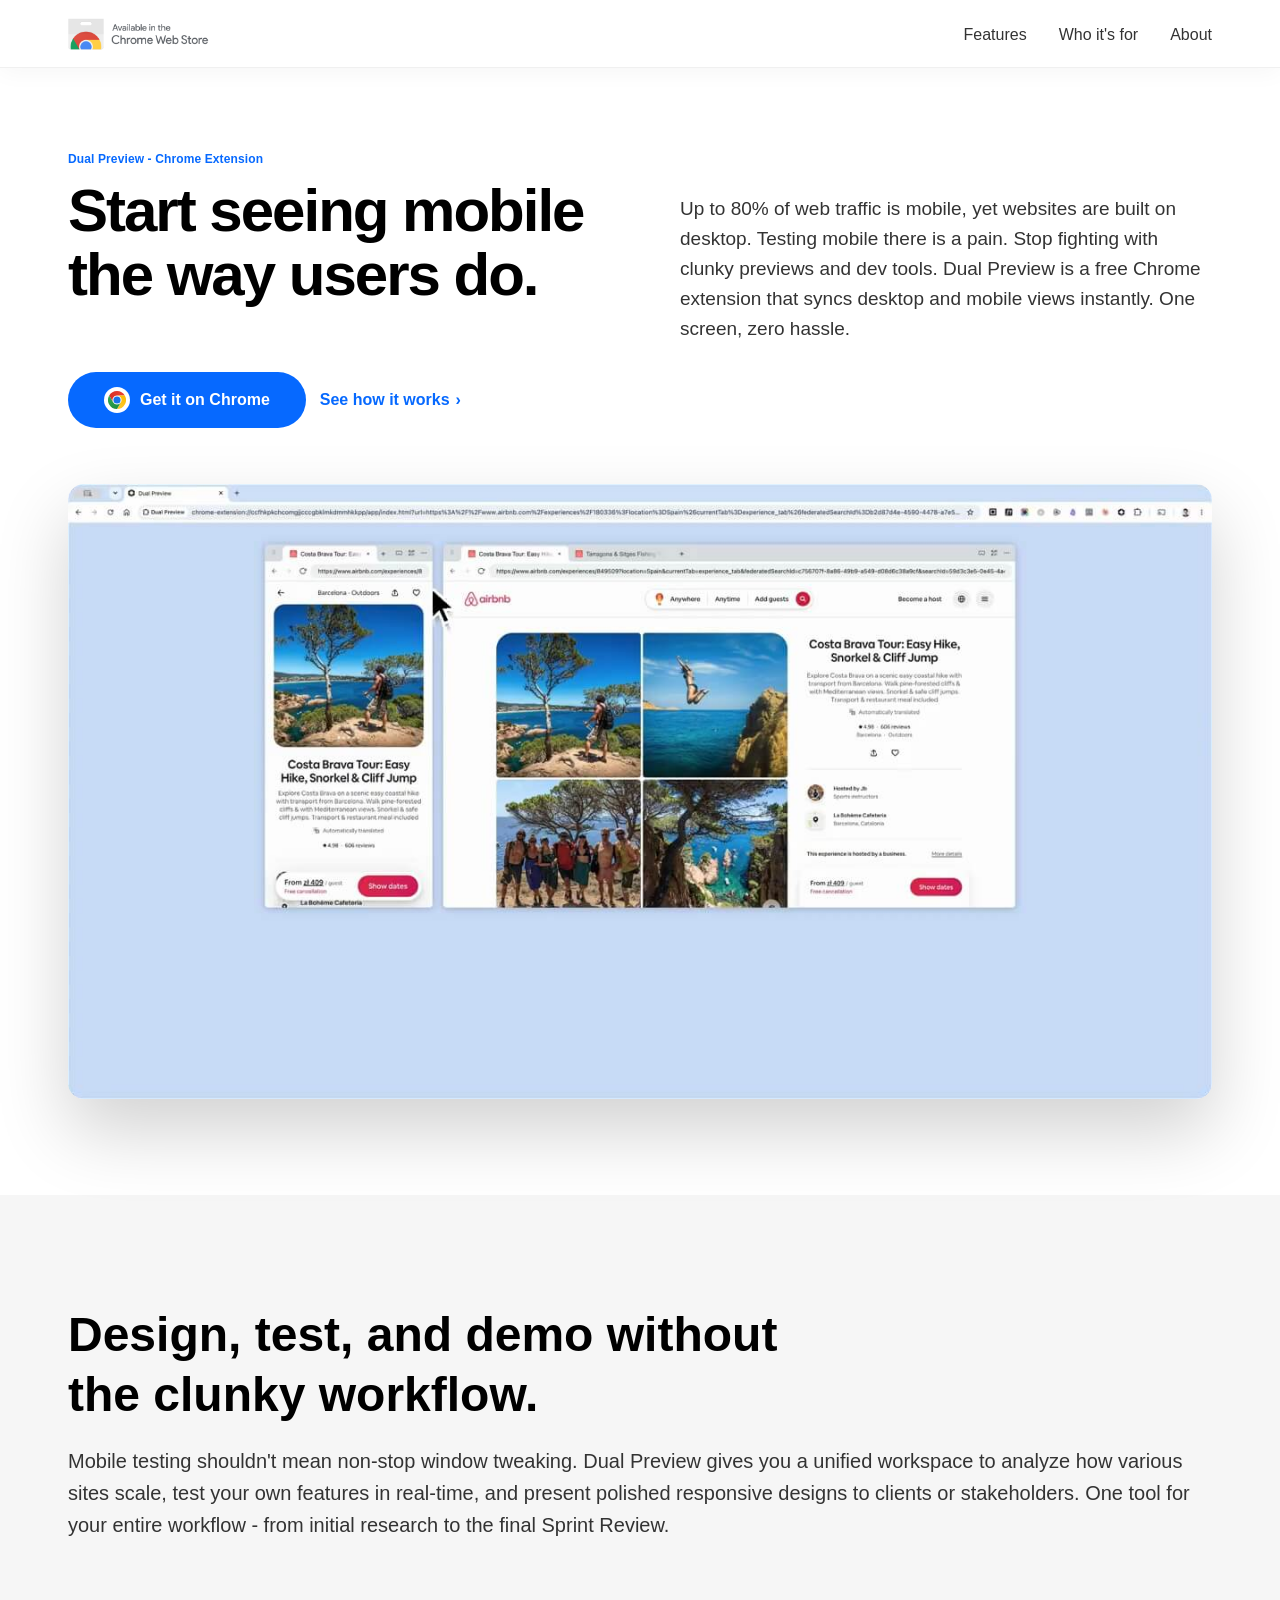
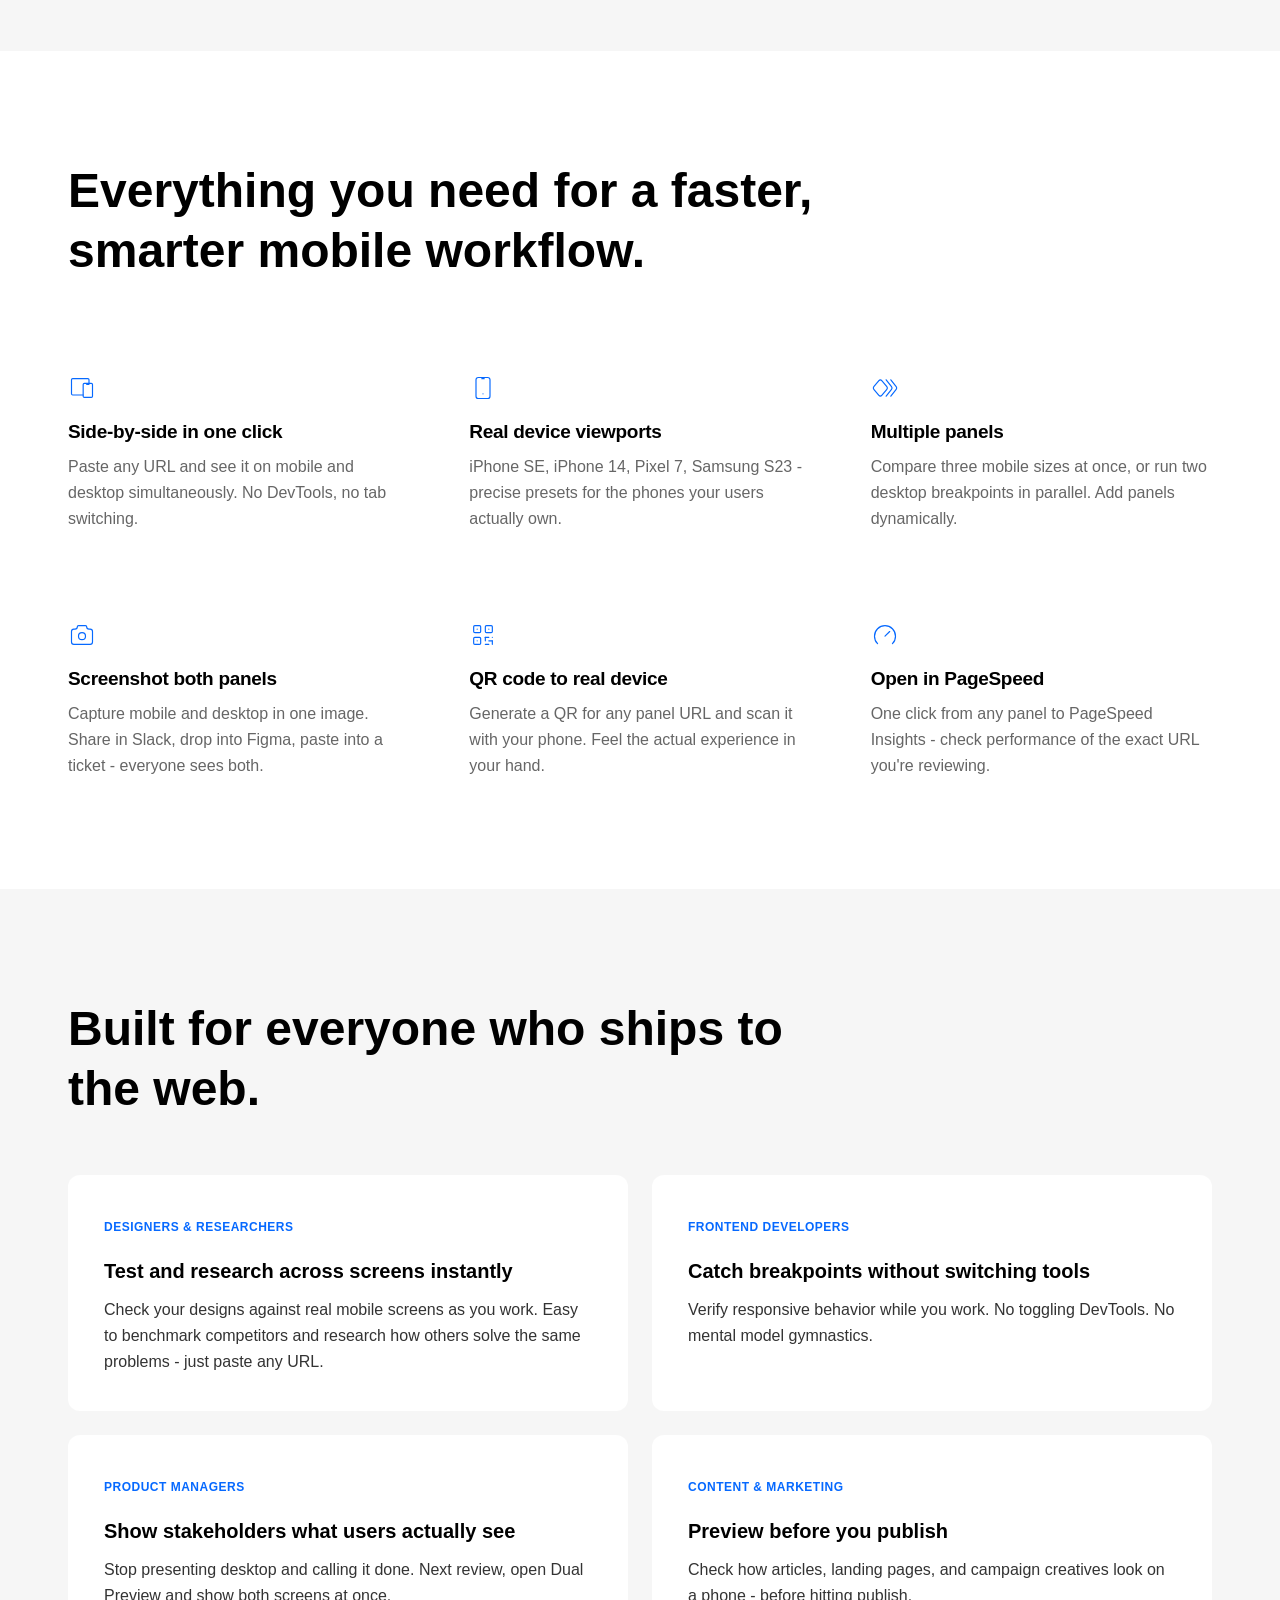
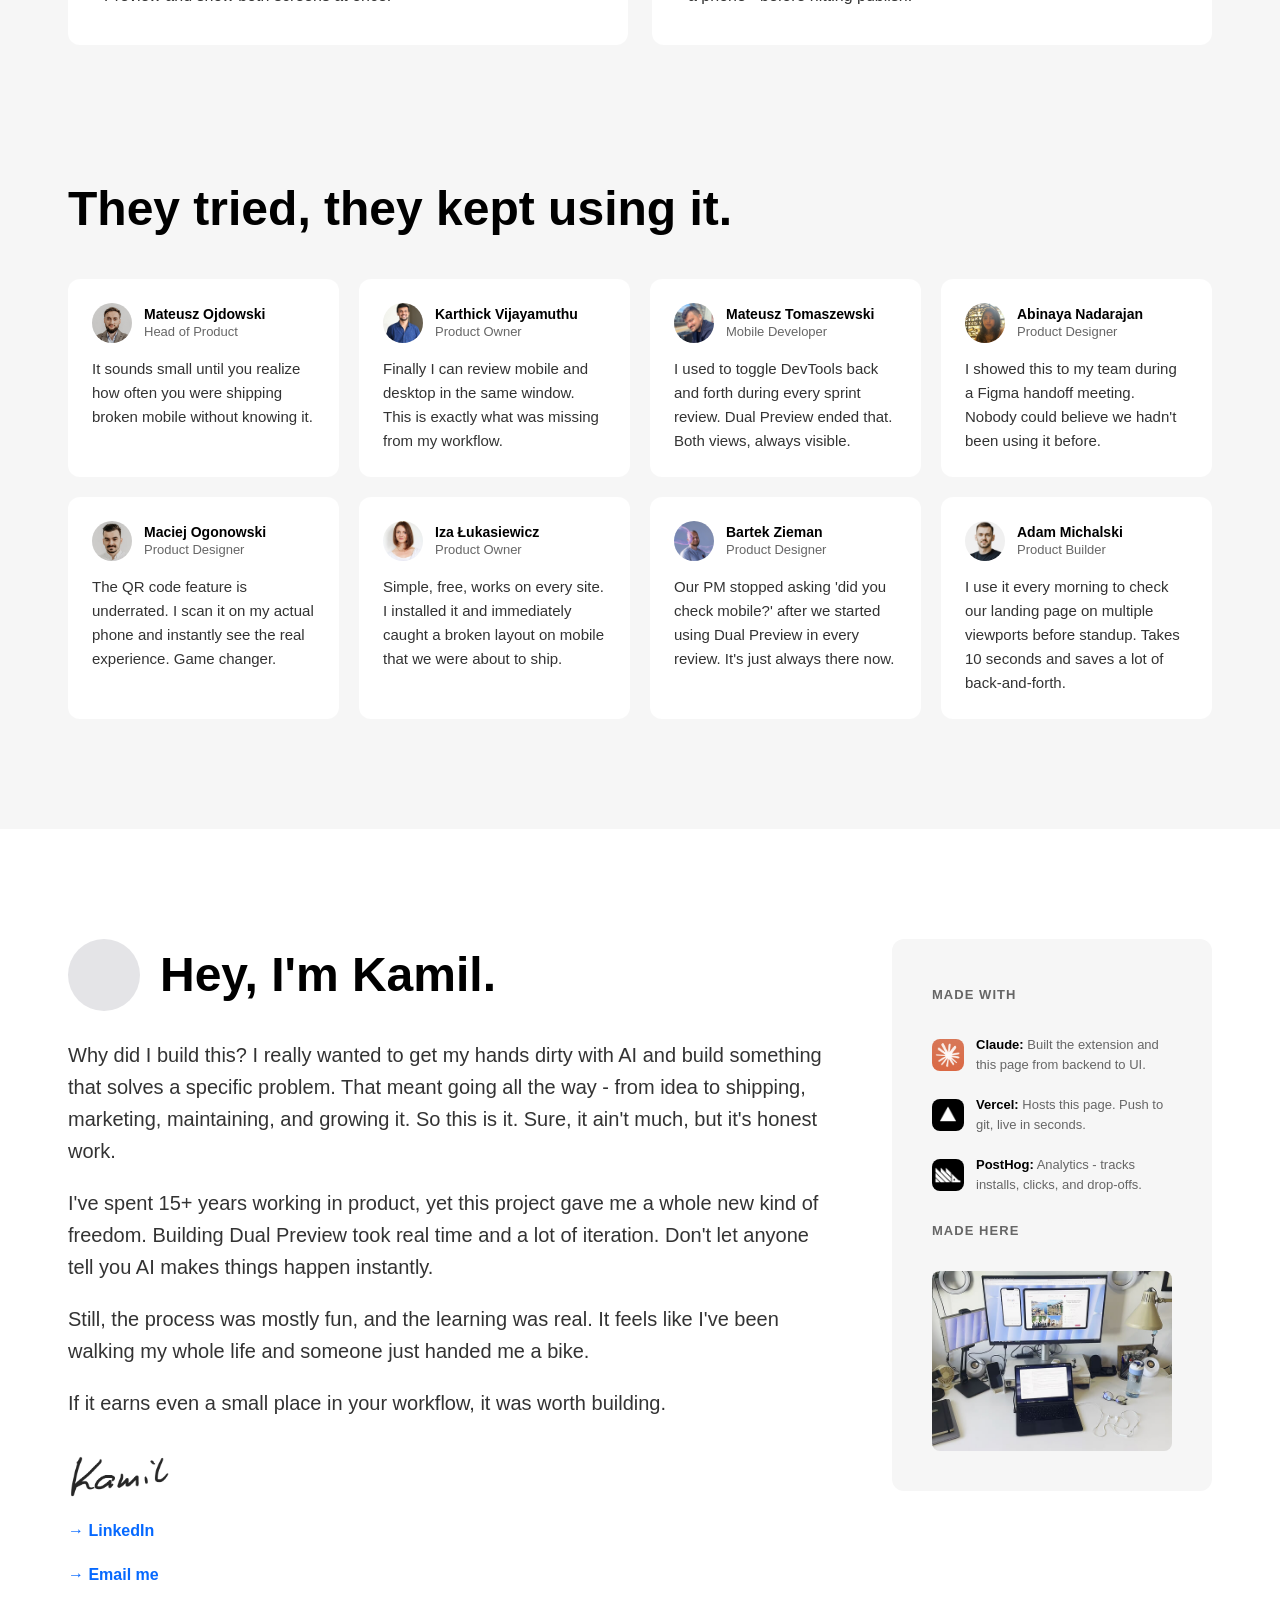
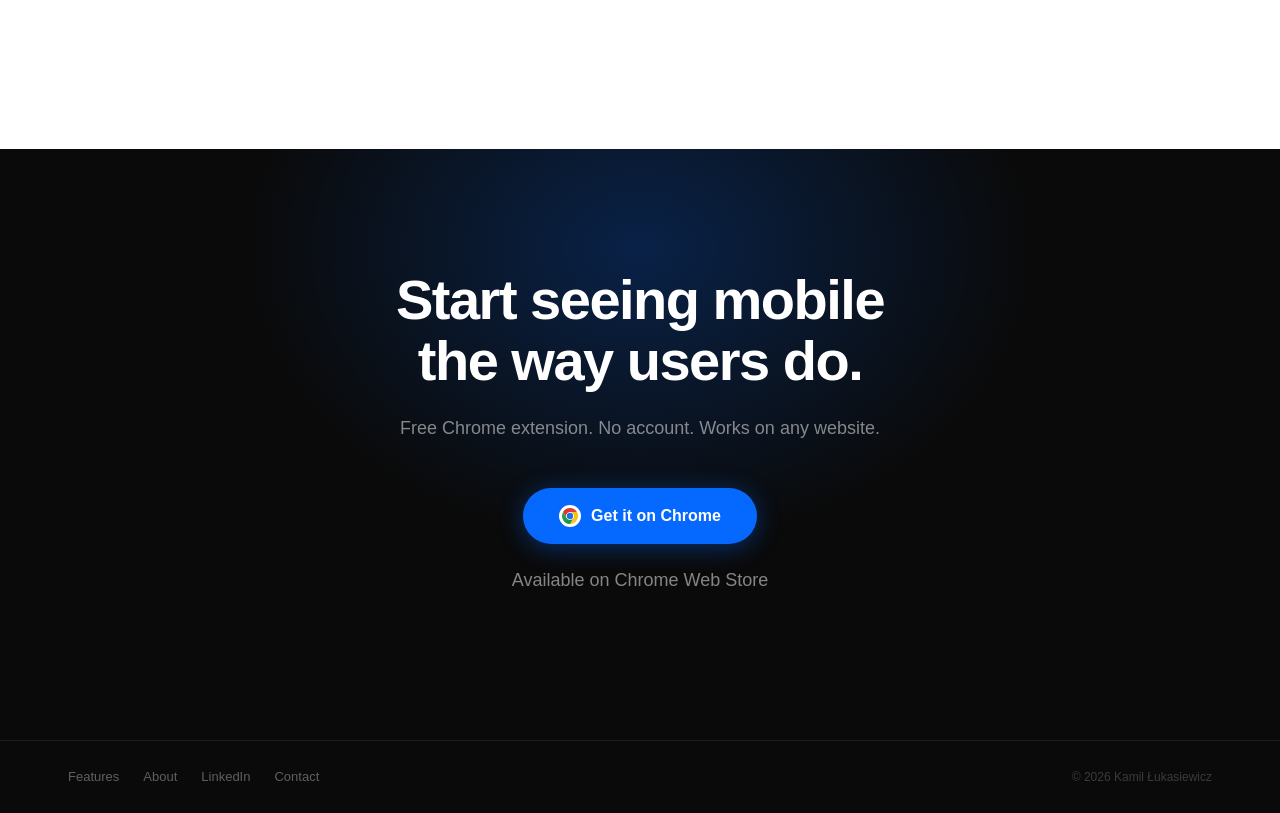
==== index.html @ ca59b628 "about: update closing line to 'earned a small place in your workflow' Co-Authored-By: Claude Sonnet " ====
<!DOCTYPE html>
<html lang="en">
<head>
  <meta charset="UTF-8" />
  <meta name="viewport" content="width=device-width, initial-scale=1.0" />
  <title>Dual Preview: Start seeing mobile the way users do.</title>
  <link rel="icon" type="image/png" href="icons/icon128.png">
  <meta property="og:image" content="https://dualpreview.com/share.png">
  <meta property="og:title" content="Dual Preview: Start seeing mobile the way users do.">
  <meta property="og:description" content="Free Chrome extension that syncs desktop and mobile views instantly.">
  <meta name="twitter:card" content="summary_large_image">
  <meta name="twitter:image" content="https://dualpreview.com/share.png">
  <script>
    !function(t,e){var o,n,p,r;e.__SV||(window.posthog=e,e._i=[],e.init=function(i,s,a){function g(t,e){var o=e.split(".");2==o.length&&(t=t[o[0]],e=o[1]),t[e]=function(){t.push([e].concat(Array.prototype.slice.call(arguments,0)))}}(p=t.createElement("script")).type="text/javascript",p.crossOrigin="anonymous",p.async=!0,p.src=s.api_host+"/static/array.js",(r=t.getElementsByTagName("script")[0]).parentNode.insertBefore(p,r);var u=e;for(void 0!==a?u=e[a]=[]:a="posthog",u.people=u.people||[],u.toString=function(t){var e="posthog";return"posthog"!==a&&(e+="."+a),t||(e+=" (stub)"),e},u.people.toString=function(){return u.toString(1)+" (stub people)"},o="capture identify alias people.set people.set_once set_config register register_once unregister opt_out_capturing has_opted_out_capturing opt_in_capturing reset isFeatureEnabled onFeatureFlags getFeatureFlag getFeatureFlagPayload reloadFeatureFlags group updateEarlyAccessFeatureEnrollment getEarlyAccessFeatures getActiveMatchingSurveys getSurveys onSessionId".split(" "),n=0;n<o.length;n++)g(u,o[n]);e._i.push([i,s,a])},e.__SV=1)}(document,window.posthog||[]);
    posthog.init('phc_nL22fVfw4eqdaNBehSsD3buww4jbviStdFqdGK7qLyMv', { api_host: 'https://eu.i.posthog.com', person_profiles: 'identified_only' });
  </script>
  <style>
    *, *::before, *::after { box-sizing: border-box; margin: 0; padding: 0; }

    :root {
      --primary:       #000000;
      --secondary:     #333333;
      --tertiary:      #0669FF;
      --neutral:       #FFFFFF;
      --surface-alt:   #F6F6F6;
      --surface-foot:  #FAFAFA;
      --muted:         #666666;
      --blue-tint:     #E2EEFF;
      --success:       #2CCB89;
      --border:        #E9E9E9;
      --on-primary:    #FFFFFF;

      --font: Inter, "Inter UI", "SF Pro Display", "SF UI Text", "Helvetica Neue", Helvetica, Arial, sans-serif;

      --max-w: 1224px;
      --pad-x: 40px;
      --section-pad: 110px;
    }

    html { scroll-behavior: smooth; }

    body {
      font-family: var(--font);
      background: var(--neutral);
      color: var(--primary);
      font-size: 20px;
      line-height: 32px;
      color: var(--secondary);
      -webkit-font-smoothing: antialiased;
    }

    .container {
      max-width: var(--max-w);
      margin: 0 auto;
      padding: 0 var(--pad-x);
    }

    /* ── STICKY BAR ── */
    .sticky-bar {
      position: fixed;
      top: 0;
      left: 0;
      right: 0;
      z-index: 100;
      background: rgba(255, 255, 255, 0.7);
      backdrop-filter: blur(16px);
      -webkit-backdrop-filter: blur(16px);
      border-bottom: 1px solid rgba(0, 0, 0, 0.06);
      height: 64px;
      display: flex;
      align-items: center;
      transform: translateY(-100%);
      transition: transform 0.25s ease;
    }

    .sticky-bar.visible {
      transform: translateY(0);
    }

    .sticky-bar .container {
      display: flex;
      align-items: center;
      justify-content: space-between;
      width: 100%;
    }

    .sticky-bar-logo {
      font-size: 16px;
      font-weight: 700;
      color: var(--primary);
    }

    .sticky-bar-tagline {
      font-size: 15px;
      color: var(--secondary);
    }

    .btn-glass {
      display: inline-flex;
      align-items: center;
      gap: 8px;
      background: rgba(6, 105, 255, 0.12);
      color: var(--tertiary);
      text-decoration: none;
      font-size: 14px;
      font-weight: 700;
      padding: 0 20px;
      height: 38px;
      border-radius: 20px;
      border: 1px solid rgba(6, 105, 255, 0.2);
      cursor: pointer;
      transition: background 0.15s;
      backdrop-filter: blur(8px);
      -webkit-backdrop-filter: blur(8px);
      white-space: nowrap;
    }

    .btn-glass:hover {
      background: rgba(6, 105, 255, 0.2);
    }

    /* ── NAV ── */
    .nav {
      background: rgba(255, 255, 255, 0.6);
      backdrop-filter: blur(24px) saturate(180%);
      -webkit-backdrop-filter: blur(24px) saturate(180%);
      height: 68px;
      display: flex;
      align-items: center;
      position: sticky;
      top: 0;
      z-index: 100;
      border-bottom: 1px solid rgba(0, 0, 0, 0.06);
      box-shadow: 0 1px 0 rgba(255,255,255,0.8) inset, 0 4px 24px rgba(0,0,0,0.04);
    }

    .nav .container {
      display: flex;
      align-items: center;
      justify-content: space-between;
      width: 100%;
    }

    .nav-logo {
      font-size: 16px;
      font-weight: 700;
      color: var(--primary);
      text-decoration: none;
    }

    .nav-links {
      display: flex;
      align-items: center;
      gap: 32px;
      list-style: none;
      margin-left: auto;
    }

    .nav-links a {
      font-size: 16px;
      font-weight: 400;
      color: var(--secondary);
      text-decoration: none;
      transition: color 0.15s ease, opacity 0.15s ease;
    }

    .nav-links a:hover { color: var(--primary); opacity: 0.6; }

    .btn-primary {
      display: inline-flex;
      align-items: center;
      gap: 10px;
      background: var(--tertiary);
      color: var(--on-primary);
      text-decoration: none;
      font-size: 16px;
      font-weight: 600;
      padding: 0 36px;
      height: 56px;
      border-radius: 32px;
      border: none;
      cursor: pointer;
      transition: background 0.15s;
      white-space: nowrap;
    }

    .btn-primary:hover { background: #0558E0; }

    .btn-secondary {
      display: inline-flex;
      align-items: center;
      gap: 6px;
      background: none;
      color: var(--tertiary);
      text-decoration: none;
      font-size: 16px;
      font-weight: 600;
      padding: 0;
      height: 56px;
      border: none;
      cursor: pointer;
      transition: opacity 0.15s;
      white-space: nowrap;
    }

    .btn-secondary:hover { opacity: 0.7; }

    .badge {
      display: inline-block;
      background: var(--blue-tint);
      color: var(--tertiary);
      font-size: 12px;
      font-weight: 700;
      padding: 4px 12px 5px;
      border-radius: 20px;
    }

    /* ── HERO ── */
    .hero {
      padding: 72px 0 0;
      background: var(--neutral);
    }

    .hero .container {
      display: grid;
      grid-template-columns: 1fr 1fr;
      grid-template-areas:
        "head     subtitle"
        "cta      cta"
        "video    video";
      column-gap: 80px;
    }

    .hero-head     { grid-area: head; }
    .hero-subtitle { grid-area: subtitle; padding-top: 54px; padding-bottom: 28px; }
    .hero-cta      { grid-area: cta; padding-bottom: 56px; }
    .hero-video-wrap { grid-area: video; padding-bottom: 96px; }

    .hero-chrome-badge-mobile { display: none; }

    .hero-badge {
      display: inline-block;
      color: var(--tertiary);
      font-size: 12px;
      font-weight: 600;
      margin-bottom: 4px;
      letter-spacing: 0.01em;
    }

    .hero h1 {
      font-size: 60px;
      font-weight: 700;
      line-height: 1.06;
      color: var(--primary);
      letter-spacing: -2px;
      margin-bottom: 0;
    }

    .hero-cta {
      display: flex;
      align-items: center;
      gap: 14px;
      flex-wrap: wrap;
    }

    .hero-subtitle p {
      font-size: 19px;
      font-weight: 400;
      line-height: 30px;
      color: var(--secondary);
    }

    .video-rotate-hint {
      display: none;
    }

    .video-container {
      position: relative;
      aspect-ratio: 1280 / 688;
      background: #fff;
      border-radius: 16px;
      overflow: hidden;
      box-shadow: rgba(0,0,0,0.18) 0px 32px 72px;
    }

    .video-placeholder {
      position: absolute;
      inset: 0;
      width: 100%;
      height: 100%;
      object-fit: cover;
      transition: opacity 0.4s;
    }

    .video-container video {
      position: absolute;
      inset: 0;
      width: 100%;
      height: 100%;
      object-fit: cover;
      opacity: 0;
      transition: opacity 0.4s;
    }

    .video-container video.ready {
      opacity: 1;
    }

    @media (max-width: 900px) {
      .hero { padding: 40px 0 0; }

      .hero .container {
        display: flex;
        flex-direction: column;
      }

      .hero-head     { order: 1; margin-bottom: 12px; }
      .hero-subtitle { order: 2; padding-top: 0; margin-bottom: -8px; }
      .hero-cta      { order: 3; display: flex; flex-direction: column; align-items: center; justify-content: center; gap: 4px; padding-bottom: 24px; width: 100%; }
      .hero-cta .btn-primary { width: auto; }
      .hero-video-wrap { order: 4; margin-bottom: 0; padding-bottom: 0; }

      .hero h1 { font-size: 36px; letter-spacing: -1px; }
      .hero-subtitle p { font-size: 16px; line-height: 26px; }
    }

    /* ── PRODUCT WINDOW ── */
    .product-section {
      padding: 0 0 var(--section-pad);
      background: var(--neutral);
    }

    .product-window {
      max-width: 960px;
      margin: 0 auto;
      border-radius: 12px;
      overflow: hidden;
      box-shadow: rgba(0, 0, 0, 0.25) 0px 24px 50px 0px;
      border: 1px solid var(--border);
    }

    .window-bar {
      background: #1C1C1E;
      padding: 12px 16px;
      display: flex;
      align-items: center;
      gap: 8px;
    }

    .dot { width: 12px; height: 12px; border-radius: 50%; flex-shrink: 0; }
    .dot-r { background: #FF5F57; }
    .dot-y { background: #FEBC2E; }
    .dot-g { background: #28C840; }

    .window-topbar {
      background: #242424;
      padding: 10px 16px;
      display: flex;
      align-items: center;
      gap: 12px;
      border-top: 1px solid #333;
    }

    .window-logo {
      font-size: 13px;
      font-weight: 700;
      color: #fff;
    }

    .tb-space { flex: 1; }

    .tb-pill {
      background: #333;
      color: #aaa;
      font-size: 11px;
      padding: 3px 10px;
      border-radius: 6px;
    }

    .window-panels {
      display: flex;
      height: 360px;
      background: #111;
    }

    .panel {
      flex: 1;
      display: flex;
      flex-direction: column;
      border-right: 1px solid #222;
    }
    .panel:last-child { border-right: none; }

    .panel-header {
      background: #1a1a1a;
      padding: 8px 12px;
      display: flex;
      align-items: center;
      gap: 8px;
      border-bottom: 1px solid #222;
    }

    .panel-badge {
      font-size: 10px;
      font-weight: 700;
      padding: 2px 8px;
      border-radius: 4px;
      text-transform: uppercase;
      letter-spacing: 0.3px;
    }

    .panel-badge.mobile { background: rgba(167,139,250,0.15); color: #a78bfa; }
    .panel-badge.desktop { background: rgba(52,211,153,0.1); color: #34d399; }

    .panel-url {
      flex: 1;
      background: #2a2a2a;
      border-radius: 4px;
      padding: 3px 8px;
      font-size: 11px;
      color: #666;
      font-family: monospace;
    }

    .panel-body {
      flex: 1;
      background: #0d0d0d;
      display: flex;
      align-items: center;
      justify-content: center;
      padding: 20px;
    }

    /* Phone mockup */
    .phone {
      width: 120px;
      height: 240px;
      border: 2px solid #2a2a2a;
      border-radius: 18px;
      background: #fff;
      overflow: hidden;
    }

    .phone-nav {
      height: 28px;
      background: #fff;
      border-bottom: 1px solid #f0f0f0;
      display: flex;
      align-items: center;
      padding: 0 8px;
      gap: 4px;
    }

    .phone-dot { width: 4px; height: 4px; background: #e0e0e0; border-radius: 50%; }

    .phone-content { padding: 8px; }

    .phone-hero-block {
      width: 100%;
      height: 52px;
      background: linear-gradient(135deg, #6366f1, #8b5cf6);
      border-radius: 6px;
      margin-bottom: 8px;
    }

    .phone-line { height: 5px; border-radius: 3px; background: #e8e8e8; margin-bottom: 4px; }
    .phone-line.w100 { width: 100%; }
    .phone-line.w70 { width: 70%; }
    .phone-line.w50 { width: 50%; }

    /* Desktop mockup */
    .desktop {
      width: 100%;
      background: #fff;
      border-radius: 6px;
      overflow: hidden;
    }

    .desktop-nav {
      height: 26px;
      background: #fff;
      border-bottom: 1px solid #f0f0f0;
      display: flex;
      align-items: center;
      padding: 0 12px;
      gap: 14px;
    }

    .desktop-nav-link { height: 4px; width: 24px; background: #e0e0e0; border-radius: 2px; }

    .desktop-hero {
      height: 68px;
      background: linear-gradient(135deg, #6366f1, #8b5cf6);
      padding: 0 14px;
      display: flex;
      align-items: center;
      gap: 10px;
    }

    .dh-text { flex: 1; }
    .dh-line { height: 5px; border-radius: 3px; background: rgba(255,255,255,0.35); margin-bottom: 5px; }
    .dh-btn { width: 44px; height: 18px; background: rgba(255,255,255,0.25); border-radius: 4px; }

    .desktop-grid {
      padding: 10px 14px;
      display: grid;
      grid-template-columns: 1fr 1fr 1fr;
      gap: 6px;
    }

    .desktop-card { height: 44px; background: #f5f5f5; border-radius: 4px; }

    .panel-divider {
      width: 4px;
      background: #2a2a2a;
      flex-shrink: 0;
      cursor: col-resize;
    }

    /* ── SECTION HEADING ── */
    .section-heading {
      font-size: 48px;
      font-weight: 700;
      line-height: 60px;
      color: var(--primary);
      margin-bottom: 20px;
      max-width: 28ch;
    }

    .section-subtext {
      font-size: 20px;
      font-weight: 400;
      line-height: 32px;
      color: var(--secondary);
    }

    /* ── PROBLEM ── */
    .problem {
      background: var(--surface-alt);
      padding: var(--section-pad) 0;
    }

    .problem-inner {
      text-align: left;
    }

    .problem .badge {
      margin-bottom: 24px;
    }

    /* ── MOMENTS ── */
    .moments {
      padding: var(--section-pad) 0;
      background: var(--neutral);
    }

    .moments .section-heading {
      margin-bottom: 40px;
    }

    .moments-list {
      list-style: none;
      display: flex;
      flex-direction: column;
      gap: 16px;
      max-width: 680px;
    }

    .moments-list li {
      font-size: 20px;
      line-height: 32px;
      color: var(--secondary);
      padding-left: 24px;
      position: relative;
    }

    .moments-list li::before {
      content: "—";
      position: absolute;
      left: 0;
      color: var(--tertiary);
      font-weight: 700;
    }

    /* ── FEATURES GRID ── */
    .features {
      padding: var(--section-pad) 0;
      background: var(--neutral);
    }

    .features-header {
      margin-bottom: 64px;
    }

    .features-grid {
      display: grid;
      grid-template-columns: repeat(3, 1fr);
      gap: 60px;
    }

    .feature-item {
      border-top: 1px solid rgba(255,255,255,0.08);
      padding-top: 28px;
    }

    .feature-dash {
      width: 24px;
      height: 3px;
      background: var(--tertiary);
      border-radius: 2px;
      margin-bottom: 20px;
    }

    .feature-icon { display: block; width: 28px; height: 28px; margin-bottom: 16px; color: var(--tertiary); }

    .feature-item h3 {
      font-size: 19px;
      font-weight: 700;
      color: var(--primary);
      margin-bottom: 8px;
      line-height: 28px;
      letter-spacing: -0.3px;
    }

    .feature-item p {
      font-size: 16px;
      font-weight: 400;
      line-height: 26px;
      color: var(--muted);
    }

    /* ── FEATURE SECTIONS (large alternating) ── */
    .feature-section {
      padding: var(--section-pad) 0;
    }

    .feature-section:nth-child(even) {
      background: var(--surface-alt);
    }

    .feature-section .container {
      display: grid;
      grid-template-columns: 1fr 1fr;
      gap: 80px;
      align-items: center;
    }

    .feature-section.reverse .container {
      direction: rtl;
    }

    .feature-section.reverse .container > * {
      direction: ltr;
    }

    .feature-text .badge {
      margin-bottom: 20px;
    }

    .feature-text h2 {
      font-size: 48px;
      font-weight: 700;
      line-height: 60px;
      color: var(--primary);
      margin-bottom: 20px;
    }

    .feature-text p {
      font-size: 20px;
      font-weight: 400;
      line-height: 32px;
      color: var(--secondary);
    }

    .feature-visual {
      border-radius: 12px;
      overflow: hidden;
      box-shadow: rgba(0, 0, 0, 0.25) 0px 24px 50px 0px;
    }

    /* Visual placeholders */
    .visual-remote {
      background: #1C1C1E;
      height: 340px;
      display: flex;
      flex-direction: column;
      padding: 20px;
      gap: 12px;
    }

    .visual-remote-row {
      display: flex;
      gap: 10px;
      flex: 1;
    }

    .remote-panel {
      flex: 1;
      background: #2a2a2a;
      border-radius: 8px;
      overflow: hidden;
      display: flex;
      flex-direction: column;
    }

    .remote-panel-header {
      height: 28px;
      background: #1a1a1a;
      border-bottom: 1px solid #333;
      display: flex;
      align-items: center;
      padding: 0 8px;
      gap: 6px;
    }

    .remote-panel-dot { width: 5px; height: 5px; background: #444; border-radius: 50%; }
    .remote-panel-bar { flex: 1; height: 5px; background: #333; border-radius: 2px; }

    .remote-panel-body { flex: 1; background: #fff; }

    .remote-topbar {
      display: flex;
      align-items: center;
      gap: 8px;
    }

    .remote-topbar-logo { font-size: 12px; font-weight: 700; color: #fff; }
    .remote-topbar-space { flex: 1; }
    .remote-tb-pill { background: #333; color: #888; font-size: 10px; padding: 3px 8px; border-radius: 4px; }

    .visual-aesthetic {
      background: #f8f8f8;
      height: 340px;
      display: flex;
      align-items: center;
      justify-content: center;
      gap: 16px;
      padding: 24px;
    }

    .aesthetic-phone {
      width: 90px;
      height: 180px;
      border: 2px solid #e0e0e0;
      border-radius: 14px;
      background: #fff;
      overflow: hidden;
      box-shadow: rgba(0,0,0,0.12) 0px 8px 24px;
    }

    .aesthetic-phone-hero { height: 50px; background: linear-gradient(135deg, #6366f1, #8b5cf6); }
    .aesthetic-phone-content { padding: 6px; }
    .aesthetic-line { height: 4px; background: #eee; border-radius: 2px; margin-bottom: 4px; }
    .aesthetic-line.short { width: 60%; }

    .aesthetic-desktop {
      flex: 1;
      height: 180px;
      border: 2px solid #e0e0e0;
      border-radius: 8px;
      background: #fff;
      overflow: hidden;
      box-shadow: rgba(0,0,0,0.12) 0px 8px 24px;
    }

    .aesthetic-desktop-nav { height: 22px; background: #fafafa; border-bottom: 1px solid #f0f0f0; }
    .aesthetic-desktop-hero { height: 52px; background: linear-gradient(135deg, #6366f1, #8b5cf6); }
    .aesthetic-desktop-grid { display: grid; grid-template-columns: 1fr 1fr; gap: 5px; padding: 8px; }
    .aesthetic-desktop-card { height: 36px; background: #f5f5f5; border-radius: 4px; }

    .screenshot-label {
      font-size: 12px;
      font-weight: 700;
      color: var(--muted);
      margin-top: 10px;
      text-align: center;
    }

    /* ── PERSONAS ── */
    .personas {
      padding: var(--section-pad) 0;
      background: var(--surface-alt);
    }

    .personas-header {
      margin-bottom: 56px;
    }

    .personas-grid {
      display: grid;
      grid-template-columns: repeat(2, 1fr);
      gap: 24px;
    }

    .persona-card {
      background: var(--neutral);
      padding: 36px;
      border-radius: 12px;
    }

    .persona-role {
      font-size: 12px;
      font-weight: 700;
      color: var(--tertiary);
      text-transform: uppercase;
      letter-spacing: 0.5px;
      margin-bottom: 12px;
    }

    .persona-card h3 {
      font-size: 20px;
      font-weight: 700;
      color: var(--primary);
      margin-bottom: 10px;
    }

    .persona-card p {
      font-size: 16px;
      line-height: 26px;
      color: var(--secondary);
    }

    /* ── TESTIMONIALS ── */
    .testimonials {
      padding: 24px 0 var(--section-pad);
      background: var(--surface-alt);
    }

    .testimonials-header {
      text-align: left;
      margin-bottom: 40px;
    }

    .testimonials-header .section-subtext {
      margin-top: 12px;
    }

    .testimonials-grid {
      display: grid;
      grid-template-columns: repeat(4, 1fr);
      gap: 20px;
    }

    .tcard {
      background: var(--neutral);
      border-radius: 12px;
      padding: 24px;
    }

    .tcard-author {
      display: flex;
      align-items: center;
      gap: 12px;
      margin-bottom: 14px;
    }

    .tcard-avatar {
      width: 40px;
      height: 40px;
      border-radius: 50%;
      overflow: hidden;
      flex-shrink: 0;
    }

    .tcard-avatar img {
      width: 100%;
      height: 100%;
      object-fit: cover;
    }

    .tcard-name {
      font-size: 14px;
      font-weight: 700;
      color: var(--primary);
      line-height: 1.2;
    }

    .tcard-handle {
      font-size: 13px;
      color: var(--muted);
      line-height: 1.2;
      margin-top: 2px;
    }

    .tcard-text {
      font-size: 15px;
      line-height: 24px;
      color: var(--secondary);
    }

    .testimonials-more {
      text-align: center;
      margin-top: 40px;
      display: none;
    }

    @media (max-width: 900px) {
      .testimonials-grid { grid-template-columns: 1fr; }
    }

    @media (max-width: 600px) {
      .testimonials-grid { columns: 1; }
      .tcard-hidden { display: none; }
      .testimonials-more { display: block; }
    }

    /* ── ABOUT ── */
    .about {
      padding: var(--section-pad) 0;
      background: var(--neutral);
    }

    .about-top {
      display: grid;
      grid-template-columns: 1fr 320px;
      gap: 64px;
      align-items: start;
      margin-bottom: 48px;
      position: relative;
    }

    .about-photo-wrap {
      padding-top: 72px;
    }


    .about-photo-wrap {
      border-radius: 12px;
      overflow: hidden;
    }

    .about-photo {
      width: 100%;
      display: block;
      object-fit: cover;
      aspect-ratio: 4/3;
      border-radius: 12px;
    }

    .about-text .badge { margin-bottom: 24px; }

    .about-text h2 {
      font-size: 48px;
      font-weight: 700;
      line-height: 60px;
      color: var(--primary);
      margin-bottom: 24px;
    }

    .about-text p {
      font-size: 20px;
      line-height: 32px;
      color: var(--secondary);
      margin-bottom: 20px;
    }

    .about-text p:last-of-type { margin-bottom: 32px; }

    .about-links {
      display: flex;
      flex-direction: column;
      gap: 12px;
    }

    .about-sig {
      display: block;
      height: 48px;
      width: auto;
      opacity: 0.85;
      margin: 20px 0 16px;
    }

    .about-link {
      display: inline-flex;
      align-items: center;
      gap: 8px;
      font-size: 16px;
      font-weight: 700;
      color: var(--tertiary);
      text-decoration: none;
    }

    .about-link:hover { text-decoration: underline; }

    .about-right {
      display: flex;
      flex-direction: column;
      gap: 24px;
    }

    .about-photo {
      width: 100%;
      border-radius: 12px;
      object-fit: cover;
      aspect-ratio: 4/3;
      display: block;
    }

    .made-here-wrap h3 {
      font-size: 11px;
      font-weight: 600;
      color: var(--muted);
      text-transform: uppercase;
      letter-spacing: 0.08em;
      margin-bottom: 16px;
    }

    .desk-media {
      position: relative;
      border-radius: 8px;
      overflow: visible;
      aspect-ratio: 4/3;
      transform-origin: top center;
      transition: transform 0.4s ease, box-shadow 0.4s ease;
    }
    .desk-media img,
    .desk-media video {
      position: absolute;
      inset: 0;
      width: 100%;
      height: 100%;
      object-fit: cover;
      border-radius: 8px;
      display: block;
    }
    .desk-media img { opacity: 1; transition: opacity 0.4s ease; }
    .desk-media video { opacity: 0; transition: opacity 0.4s ease; }

    @keyframes desk-nudge {
      0%            { transform: translateX(0) rotate(0deg); }
      8%            { transform: translateX(-2px) rotate(-0.25deg); }
      18%           { transform: translateX(2px) rotate(0.25deg); }
      27%           { transform: translateX(-1.5px) rotate(-0.15deg); }
      36%           { transform: translateX(1.5px) rotate(0.15deg); }
      44%           { transform: translateX(-0.5px) rotate(-0.05deg); }
      50%, 100%     { transform: translateX(0) rotate(0deg); }
    }

    @media (hover: hover) {
      .desk-nudge.nudge-ready {
        animation: desk-nudge 5s ease-in-out infinite;
      }
      .desk-nudge:hover {
        animation-play-state: paused;
      }
    }

    .tools-panel {
      background: var(--surface-alt);
      padding: 40px;
      border-radius: 12px;
    }

    .tools-panel h3 {
      font-size: 13px;
      font-weight: 600;
      color: var(--muted);
      text-transform: uppercase;
      letter-spacing: 0.08em;
      margin-bottom: 24px;
    }

    .tools-list {
      display: flex;
      flex-direction: column;
      gap: 20px;
    }

    .tool-item {
      display: flex;
      align-items: center;
      gap: 12px;
    }

    .tool-item-header { display: contents; }

    .tool-icon {
      width: 32px;
      height: 32px;
      border-radius: 8px;
      flex-shrink: 0;
      display: flex;
      align-items: center;
      justify-content: center;
      overflow: hidden;
      transition: transform 0.3s ease;
    }

    @media (hover: hover) {
      .tool-item:hover .tool-icon {
        transform: scale(1.15);
      }
    }

    .tool-icon img, .tool-icon svg { width: 100%; height: 100%; display: block; object-fit: cover; }

    .tool-dot { display: none; }

    .tool-item-text {}
    .tool-inline { font-size: 13px; line-height: 20px; }
    .tool-name { font-weight: 700; color: var(--primary); }
    .tool-desc { color: var(--muted); }

    /* ── FINAL CTA ── */
    .final-cta {
      padding: 120px 0 100px;
      background: #0A0A0A;
      text-align: center;
      position: relative;
      overflow: hidden;
    }

    .final-cta::before {
      content: '';
      position: absolute;
      top: -200px;
      left: 50%;
      transform: translateX(-50%);
      width: 800px;
      height: 600px;
      background: radial-gradient(ellipse at center, rgba(6,105,255,0.25) 0%, transparent 70%);
      pointer-events: none;
    }

    .final-cta .container {
      position: relative;
      z-index: 1;
    }

    .final-cta h2 {
      font-size: 56px;
      font-weight: 700;
      line-height: 1.1;
      color: #ffffff;
      margin-bottom: 20px;
      letter-spacing: -1.5px;
    }

    .final-cta > .container > p {
      font-size: 18px;
      color: rgba(255,255,255,0.5);
      margin-bottom: 44px;
    }

    .btn-primary-light {
      display: inline-flex;
      align-items: center;
      gap: 10px;
      background: var(--tertiary);
      color: #ffffff;
      text-decoration: none;
      font-size: 16px;
      font-weight: 700;
      padding: 0 36px;
      height: 56px;
      border-radius: 28px;
      transition: background 0.15s, transform 0.15s;
      box-shadow: 0 4px 24px rgba(6,105,255,0.4);
    }

    .btn-primary-light:hover {
      background: #0558E0;
      transform: translateY(-1px);
    }

    .cta-note {
      margin-top: 20px;
      font-size: 13px;
      color: rgba(255,255,255,0.3);
    }

    /* ── SCREENSHOT ── */
    .screenshot-img {
      display: block;
      width: 100%;
      margin: 48px 0 0;
      border-radius: 8px;
      box-shadow: rgba(0,0,0,0.25) 0px 24px 50px 0px;
    }


    /* ── FOOTER ── */
    footer {
      background: #0A0A0A;
      padding: 20px 0;
      border-top: 1px solid rgba(255,255,255,0.08);
    }

    footer .container {
      display: flex;
      align-items: center;
      justify-content: space-between;
      flex-wrap: wrap;
      gap: 12px;
    }

    .footer-brand { display: none; }
    .footer-brand-name { display: none; }
    .footer-brand-tagline { display: none; }

    .footer-links {
      display: flex;
      align-items: center;
      gap: 24px;
    }

    .footer-links a {
      font-size: 13px;
      color: rgba(255,255,255,0.35);
      text-decoration: none;
      transition: color 0.15s;
    }

    .footer-links a:hover {
      color: rgba(255,255,255,0.7);
    }

    .footer-copy {
      font-size: 12px;
      color: rgba(255,255,255,0.2);
    }

    /* ── SVG ICONS ── */
    .icon-chrome { display: inline-block; vertical-align: middle; }

    /* ── RESPONSIVE ── */
    @media (max-width: 900px) {
      :root { --section-pad: 72px; --pad-x: 24px; }

      .nav-links { display: none; }
      .nav-cta-icon { display: none !important; }
      .nav {
        height: 64px;
        position: fixed;
        width: 100%;
        transform: translateY(-100%);
        transition: transform 0.25s ease;
      }
      .nav.nav-visible { transform: translateY(0); }

      .hero-chrome-badge-mobile {
        display: block;
        height: 52px;
        margin-bottom: 2px;
        margin-top: 0;
      }

      .hero h1 { font-size: 40px; }
      .section-heading, .feature-text h2, .about-text h2, .final-cta h2 { font-size: 28px; line-height: 38px; }
      .features-grid { grid-template-columns: 1fr 1fr; gap: 40px; }
      .feature-section .container { grid-template-columns: 1fr; gap: 48px; }
      .feature-section.reverse .container { direction: ltr; }
      .about-top { grid-template-columns: 1fr; gap: 40px; }
      .about-photo-wrap { padding-top: 0; }
      .tools-list { grid-template-columns: 1fr 1fr; gap: 24px; }
      .personas-grid { grid-template-columns: 1fr; }

      .video-rotate-hint {
        display: block;
        text-align: center;
        font-size: 12px;
        color: var(--muted);
        margin-top: 6px;
        letter-spacing: 0.01em;
      }

      .video-container.video-fs {
        position: fixed;
        inset: 0;
        width: 100vw;
        height: 100vh;
        z-index: 9999;
        border-radius: 0;
        aspect-ratio: unset;
        box-shadow: none;
        background: #000;
      }
    }

    @media (max-width: 600px) {
      :root { --section-pad: 56px; --pad-x: 20px; }

      .sticky-bar-tagline { display: none; }

      .hero { padding: 48px 0 64px; }
      .hero h1 { font-size: 32px; letter-spacing: -1px; }
      .hero p:not(.video-rotate-hint) { font-size: 16px; }
      .hero-cta { flex-direction: row; align-items: center; }
      .hero-cta .btn-primary, .hero-cta .btn-secondary { justify-content: center; }
      .hero-right { padding-left: 0 !important; padding-top: 0 !important; }
      .hero-badge { font-size: 12px; }

      .features-grid { grid-template-columns: 1fr 1fr; gap: 0; }
      .features .features-header { margin-bottom: 32px; }
      .features .section-heading { font-size: 28px; line-height: 38px; }
      .features { padding: 48px 0; }
      .feature-item { padding-top: 20px; margin-bottom: 4px; }
      .feature-item h3 { font-size: 15px; line-height: 22px; margin-bottom: 6px; }
      .feature-item p { font-size: 13px; line-height: 20px; }
      .feature-dash { margin-bottom: 14px; }
      .features-grid .feature-item:nth-child(odd) { padding-right: 16px; }
      .features-grid .feature-item:nth-child(even) { padding-left: 16px; }

      .problem .section-heading { font-size: 28px; line-height: 38px; max-width: none; }
      .section-subtext { font-size: 17px; line-height: 28px; }

      .tools-list { grid-template-columns: 1fr; gap: 20px; }
      .tools-panel { padding: 28px 20px; }

      .about-text h2 { font-size: 30px; line-height: 40px; }
      .about-text p { font-size: 17px; line-height: 28px; }
      .about-sig { display: block; }

      .testimonials-grid { grid-template-columns: 1fr; }
      .tcard-hidden { display: none; }
      .testimonials-more { display: block; }

      .final-cta { padding: 80px 0 72px; }
      .final-cta h2 { font-size: 32px; line-height: 42px; letter-spacing: -1px; }
      .final-cta > .container > p { font-size: 16px; }
      .btn-primary-light { width: auto; }

      footer .container { flex-direction: column; align-items: center; gap: 24px; }
      .footer-brand { align-items: center; text-align: center; }
      .footer-links { flex-wrap: wrap; gap: 20px; justify-content: center; }
      .hide-mobile { display: none; }
    }
  </style>
</head>
<body>

<!-- NAV -->
<nav class="nav">
  <div class="container">
    <a href="/" class="nav-logo"><img src="badge.png" alt="Available in the Chrome Web Store" style="height:48px; display:block;"></a>
    <ul class="nav-links">
      <li><a href="#features">Features</a></li>
      <li><a href="#who">Who it's for</a></li>
      <li><a href="#about">About</a></li>
    </ul>
    <div id="nav-cta-wrap" style="max-width:0; margin-left:0; overflow:hidden; flex-shrink:0; transition: max-width 0.35s ease, margin-left 0.35s ease;">
      <a href="https://chromewebstore.google.com/detail/dual-preview/jigiifbbidjbimnhgpidbhohdbdeoebi" id="nav-cta" target="_blank" rel="noopener" class="btn-primary" style="height:44px; font-size:14px; padding:0 20px; border-radius:22px; border:none; opacity:0; pointer-events:none; white-space:nowrap; display:inline-flex; align-items:center; gap:8px; transition: opacity 0.35s ease;"><span class="nav-cta-icon" style="display:inline-flex;align-items:center;justify-content:center;width:22px;height:22px;background:white;border-radius:50%;flex-shrink:0;"><svg xmlns="http://www.w3.org/2000/svg" viewBox="0 0 48 48" width="16" height="16"><defs><linearGradient id="cg-a3" x1="3.2173" y1="15" x2="44.7812" y2="15" gradientUnits="userSpaceOnUse"><stop offset="0" stop-color="#d93025"/><stop offset="1" stop-color="#ea4335"/></linearGradient><linearGradient id="cg-b3" x1="20.7219" y1="47.6791" x2="41.5039" y2="11.6837" gradientUnits="userSpaceOnUse"><stop offset="0" stop-color="#fcc934"/><stop offset="1" stop-color="#fbbc04"/></linearGradient><linearGradient id="cg-c3" x1="26.5981" y1="46.5015" x2="5.8161" y2="10.506" gradientUnits="userSpaceOnUse"><stop offset="0" stop-color="#1e8e3e"/><stop offset="1" stop-color="#34a853"/></linearGradient></defs><circle cx="24" cy="23.9947" r="12" style="fill:#fff"/><path d="M24,12H44.7812a23.9939,23.9939,0,0,0-41.5639.0029L13.6079,30l.0093-.0024A11.9852,11.9852,0,0,1,24,12Z" style="fill:url(#cg-a3)"/><circle cx="24" cy="24" r="9.5" style="fill:#1a73e8"/><path d="M34.3913,30.0029,24.0007,48A23.994,23.994,0,0,0,44.78,12.0031H23.9989l-.0025.0093A11.985,11.985,0,0,1,34.3913,30.0029Z" style="fill:url(#cg-b3)"/><path d="M13.6086,30.0031,3.218,12.006A23.994,23.994,0,0,0,24.0025,48L34.3931,30.0029l-.0067-.0068a11.9852,11.9852,0,0,1-20.7778.007Z" style="fill:url(#cg-c3)"/></svg></span>Get it on Chrome</a>
    </div>
  </div>
</nav>

<!-- HERO -->
<section class="hero">
  <div class="container">
    <div class="hero-head">
      <img class="hero-chrome-badge-mobile" src="badge.png" alt="Available in the Chrome Web Store">
      <div class="hero-badge">Dual Preview - Chrome Extension</div>
      <h1>Start seeing mobile the way users do.</h1>
    </div>
    <div class="hero-subtitle">
      <p>Up to 80% of web traffic is mobile, yet websites are built on desktop. Testing mobile there is a pain. Stop fighting with clunky previews and dev tools. Dual Preview is a free Chrome extension that syncs desktop and mobile views instantly. One screen, zero hassle.</p>
    </div>
    <div class="hero-video-wrap">
      <div class="video-container">
        <img class="video-placeholder" src="placeholder-wideo.jpg" alt="">
        <video id="heroVideo" src="video-top.mp4" autoplay loop muted playsinline></video>
      </div>
      <p class="video-rotate-hint">↺ Rotate for fullscreen</p>
    </div>
    <div class="hero-cta" id="install">
      <a href="https://chromewebstore.google.com/detail/dual-preview/jigiifbbidjbimnhgpidbhohdbdeoebi" class="btn-primary" target="_blank" rel="noopener">
        <span style="display:inline-flex;align-items:center;justify-content:center;width:26px;height:26px;background:white;border-radius:50%;flex-shrink:0;"><svg xmlns="http://www.w3.org/2000/svg" xmlns:xlink="http://www.w3.org/1999/xlink" viewBox="0 0 48 48" width="18" height="18"><defs><linearGradient id="cg-a" x1="3.2173" y1="15" x2="44.7812" y2="15" gradientUnits="userSpaceOnUse"><stop offset="0" stop-color="#d93025"/><stop offset="1" stop-color="#ea4335"/></linearGradient><linearGradient id="cg-b" x1="20.7219" y1="47.6791" x2="41.5039" y2="11.6837" gradientUnits="userSpaceOnUse"><stop offset="0" stop-color="#fcc934"/><stop offset="1" stop-color="#fbbc04"/></linearGradient><linearGradient id="cg-c" x1="26.5981" y1="46.5015" x2="5.8161" y2="10.506" gradientUnits="userSpaceOnUse"><stop offset="0" stop-color="#1e8e3e"/><stop offset="1" stop-color="#34a853"/></linearGradient></defs><circle cx="24" cy="23.9947" r="12" style="fill:#fff"/><path d="M24,12H44.7812a23.9939,23.9939,0,0,0-41.5639.0029L13.6079,30l.0093-.0024A11.9852,11.9852,0,0,1,24,12Z" style="fill:url(#cg-a)"/><circle cx="24" cy="24" r="9.5" style="fill:#1a73e8"/><path d="M34.3913,30.0029,24.0007,48A23.994,23.994,0,0,0,44.78,12.0031H23.9989l-.0025.0093A11.985,11.985,0,0,1,34.3913,30.0029Z" style="fill:url(#cg-b)"/><path d="M13.6086,30.0031,3.218,12.006A23.994,23.994,0,0,0,24.0025,48L34.3931,30.0029l-.0067-.0068a11.9852,11.9852,0,0,1-20.7778.007Z" style="fill:url(#cg-c)"/></svg></span>
        Get it on Chrome
      </a>
      <a href="#features" class="btn-secondary">See how it works <span>›</span></a>
    </div>
  </div>
</section>


<!-- PROBLEM -->
<section class="problem">
  <div class="container">
    <div class="problem-inner">
      <h2 class="section-heading" style="margin-top:0; margin-bottom:20px;">Design, test, and demo without the clunky workflow.</h2>
      <p class="section-subtext">Mobile testing shouldn't mean non-stop window tweaking. Dual Preview gives you a unified workspace to analyze how various sites scale, test your own features in real-time, and present polished responsive designs to clients or stakeholders. One tool for your entire workflow - from initial research to the final Sprint Review.</p>
    </div>
  </div>
</section>

<!-- FEATURES GRID -->
<section class="features" id="features">
  <div class="container">
    <div class="features-header">
      <h2 class="section-heading">Everything you need for a faster, smarter mobile workflow.</h2>
    </div>
    <div class="features-grid">

      <div class="feature-item">

        <svg class="feature-icon" viewBox="0 0 24 24" fill="none" stroke="currentColor" stroke-width="1" stroke-linecap="round" stroke-linejoin="round"><path d="M13 9a1 1 0 0 1 1 -1h6a1 1 0 0 1 1 1v10a1 1 0 0 1 -1 1h-6a1 1 0 0 1 -1 -1v-10z" /><path d="M18 8v-3a1 1 0 0 0 -1 -1h-13a1 1 0 0 0 -1 1v12a1 1 0 0 0 1 1h9" /><path d="M16 9h2" /></svg>
        <h3>Side-by-side in one click</h3>
        <p>Paste any URL and see it on mobile and desktop simultaneously. No DevTools, no tab switching.</p>
      </div>

      <div class="feature-item">

        <svg class="feature-icon" viewBox="0 0 24 24" fill="none" stroke="currentColor" stroke-width="1" stroke-linecap="round" stroke-linejoin="round"><path d="M6 5a2 2 0 0 1 2 -2h8a2 2 0 0 1 2 2v14a2 2 0 0 1 -2 2h-8a2 2 0 0 1 -2 -2v-14z" /><path d="M11 4h2" /><path d="M12 17v.01" /></svg>
        <h3>Real device viewports</h3>
        <p>iPhone SE, iPhone 14, Pixel 7, Samsung S23 - precise presets for the phones your users actually own.</p>
      </div>

      <div class="feature-item">

        <svg class="feature-icon" viewBox="0 0 24 24" fill="none" stroke="currentColor" stroke-width="1" stroke-linecap="round" stroke-linejoin="round"><path d="M9.225 18.412a1.595 1.595 0 0 1 -1.225 .588c-.468 0 -.914 -.214 -1.225 -.588l-4.361 -5.248a1.844 1.844 0 0 1 0 -2.328l4.361 -5.248a1.595 1.595 0 0 1 1.225 -.588c.468 0 .914 .214 1.225 .588l4.361 5.248a1.844 1.844 0 0 1 0 2.328l-4.361 5.248z" /><path d="M17 5l4.586 5.836a1.844 1.844 0 0 1 0 2.328l-4.586 5.836" /><path d="M13 5l4.586 5.836a1.844 1.844 0 0 1 0 2.328l-4.586 5.836" /></svg>
        <h3>Multiple panels</h3>
        <p>Compare three mobile sizes at once, or run two desktop breakpoints in parallel. Add panels dynamically.</p>
      </div>

      <div class="feature-item">

        <svg class="feature-icon" viewBox="0 0 24 24" fill="none" stroke="currentColor" stroke-width="1" stroke-linecap="round" stroke-linejoin="round"><path d="M5 7h1a2 2 0 0 0 2 -2a1 1 0 0 1 1 -1h6a1 1 0 0 1 1 1a2 2 0 0 0 2 2h1a2 2 0 0 1 2 2v9a2 2 0 0 1 -2 2h-14a2 2 0 0 1 -2 -2v-9a2 2 0 0 1 2 -2" /><path d="M9 13a3 3 0 1 0 6 0a3 3 0 0 0 -6 0" /></svg>
        <h3>Screenshot both panels</h3>
        <p>Capture mobile and desktop in one image. Share in Slack, drop into Figma, paste into a ticket - everyone sees both.</p>
      </div>

      <div class="feature-item">

        <svg class="feature-icon" viewBox="0 0 24 24" fill="none" stroke="currentColor" stroke-width="1" stroke-linecap="round" stroke-linejoin="round"><path d="M4 4m0 1a1 1 0 0 1 1 -1h4a1 1 0 0 1 1 1v4a1 1 0 0 1 -1 1h-4a1 1 0 0 1 -1 -1z" /><path d="M7 17l0 .01" /><path d="M14 4m0 1a1 1 0 0 1 1 -1h4a1 1 0 0 1 1 1v4a1 1 0 0 1 -1 1h-4a1 1 0 0 1 -1 -1z" /><path d="M7 7l0 .01" /><path d="M4 14m0 1a1 1 0 0 1 1 -1h4a1 1 0 0 1 1 1v4a1 1 0 0 1 -1 1h-4a1 1 0 0 1 -1 -1z" /><path d="M17 7l0 .01" /><path d="M14 14l3 0" /><path d="M20 14l0 .01" /><path d="M14 14l0 3" /><path d="M14 20l3 0" /><path d="M17 17l3 0" /><path d="M20 17l0 3" /></svg>
        <h3>QR code to real device</h3>
        <p>Generate a QR for any panel URL and scan it with your phone. Feel the actual experience in your hand.</p>
      </div>

      <div class="feature-item">

        <svg class="feature-icon" viewBox="0 0 24 24" fill="none" stroke="currentColor" stroke-width="1" stroke-linecap="round" stroke-linejoin="round"><path d="M5.636 19.364a9 9 0 1 1 12.728 0" /><path d="M16 9l-4 4" /></svg>
        <h3>Open in PageSpeed</h3>
        <p>One click from any panel to PageSpeed Insights - check performance of the exact URL you're reviewing.</p>
      </div>

    </div>
  </div>
</section>


<!-- PERSONAS -->
<section class="personas" id="who">
  <div class="container">
    <div class="personas-header">
      <h2 class="section-heading">Built for everyone who ships to the web.</h2>
    </div>
    <div class="personas-grid">
      <div class="persona-card">
        <div class="persona-role">Designers & Researchers</div>
        <h3>Test and research across screens instantly</h3>
        <p>Check your designs against real mobile screens as you work. Easy to benchmark competitors and research how others solve the same problems - just paste any URL.</p>
      </div>
      <div class="persona-card">
        <div class="persona-role">Frontend Developers</div>
        <h3>Catch breakpoints without switching tools</h3>
        <p>Verify responsive behavior while you work. No toggling DevTools. No mental model gymnastics.</p>
      </div>
      <div class="persona-card">
        <div class="persona-role">Product Managers</div>
        <h3>Show stakeholders what users actually see</h3>
        <p>Stop presenting desktop and calling it done. Next review, open Dual Preview and show both screens at once.</p>
      </div>
      <div class="persona-card">
        <div class="persona-role">Content & Marketing</div>
        <h3>Preview before you publish</h3>
        <p>Check how articles, landing pages, and campaign creatives look on a phone - before hitting publish.</p>
      </div>
    </div>
  </div>
</section>

<!-- TESTIMONIALS -->
<section class="testimonials">
  <div class="container">
    <div class="testimonials-header">
      <h2 class="section-heading">They tried, they kept using it.</h2>

    </div>
    <div class="testimonials-grid" id="testimonialsGrid">

      <div class="tcard">
        <div class="tcard-author">
          <div class="tcard-avatar"><img src="ojdowski.jpeg" alt="Mateusz"></div>
          <div>
            <div class="tcard-name">Mateusz Ojdowski</div>
            <div class="tcard-handle">Head of Product</div>
          </div>
        </div>
        <p class="tcard-text">It sounds small until you realize how often you were shipping broken mobile without knowing it.</p>
      </div>

      <div class="tcard">
        <div class="tcard-author">
          <div class="tcard-avatar"><img src="karthick.jpeg" alt="Karthick"></div>
          <div>
            <div class="tcard-name">Karthick Vijayamuthu</div>
            <div class="tcard-handle">Product Owner</div>
          </div>
        </div>
        <p class="tcard-text">Finally I can review mobile and desktop in the same window. This is exactly what was missing from my workflow.</p>
      </div>

      <div class="tcard">
        <div class="tcard-author">
          <div class="tcard-avatar"><img src="tomaszewski.jpeg" alt="Mateusz Tomaszewski"></div>
          <div>
            <div class="tcard-name">Mateusz Tomaszewski</div>
            <div class="tcard-handle">Mobile Developer</div>
          </div>
        </div>
        <p class="tcard-text">I used to toggle DevTools back and forth during every sprint review. Dual Preview ended that. Both views, always visible.</p>
      </div>

      <div class="tcard">
        <div class="tcard-author">
          <div class="tcard-avatar"><img src="abi.jpeg" alt="Abinaya"></div>
          <div>
            <div class="tcard-name">Abinaya Nadarajan</div>
            <div class="tcard-handle">Product Designer</div>
          </div>
        </div>
        <p class="tcard-text">I showed this to my team during a Figma handoff meeting. Nobody could believe we hadn't been using it before.</p>
      </div>

      <div class="tcard tcard-hidden">
        <div class="tcard-author">
          <div class="tcard-avatar"><img src="maciej.jpeg" alt="Maciej Ogonowski"></div>
          <div>
            <div class="tcard-name">Maciej Ogonowski</div>
            <div class="tcard-handle">Product Designer</div>
          </div>
        </div>
        <p class="tcard-text">The QR code feature is underrated. I scan it on my actual phone and instantly see the real experience. Game changer.</p>
      </div>

      <div class="tcard tcard-hidden">
        <div class="tcard-author">
          <div class="tcard-avatar"><img src="iza.jpeg" alt="Iza Łukasiewicz"></div>
          <div>
            <div class="tcard-name">Iza Łukasiewicz</div>
            <div class="tcard-handle">Product Owner</div>
          </div>
        </div>
        <p class="tcard-text">Simple, free, works on every site. I installed it and immediately caught a broken layout on mobile that we were about to ship.</p>
      </div>

      <div class="tcard tcard-hidden">
        <div class="tcard-author">
          <div class="tcard-avatar"><img src="zieman.jpeg" alt="Bartek Zieman"></div>
          <div>
            <div class="tcard-name">Bartek Zieman</div>
            <div class="tcard-handle">Product Designer</div>
          </div>
        </div>
        <p class="tcard-text">Our PM stopped asking 'did you check mobile?' after we started using Dual Preview in every review. It's just always there now.</p>
      </div>

      <div class="tcard tcard-hidden">
        <div class="tcard-author">
          <div class="tcard-avatar"><img src="michalski.jpeg" alt="Adam"></div>
          <div>
            <div class="tcard-name">Adam Michalski</div>
            <div class="tcard-handle">Product Builder</div>
          </div>
        </div>
        <p class="tcard-text">I use it every morning to check our landing page on multiple viewports before standup. Takes 10 seconds and saves a lot of back-and-forth.</p>
      </div>


    </div>
    <div class="testimonials-more" id="testimonialsMore">
      <button class="btn-secondary" onclick="showMoreTestimonials()">See more</button>
    </div>
  </div>
</section>

<!-- ABOUT -->
<section class="about" id="about">
  <div class="container">
    <div class="about-top">
      <div class="about-text">
        <div style="margin-bottom:28px;">
<div style="display:flex; align-items:center; gap:20px;">
            <div class="avatar-glow-wrap" style="flex-shrink:0;">
              <div id="avatarWrap" style="width:72px; height:72px; border-radius:50%; overflow:hidden; background:#e4e4e7; transition: transform 0.3s ease, box-shadow 0.3s ease; cursor:pointer; position:relative; z-index:1;" onmouseenter="this.style.transform='scale(2)';this.style.boxShadow='0 16px 40px rgba(0,0,0,0.25)'" onmouseleave="this.style.transform='scale(1)';this.style.boxShadow='none'">
                <video id="avatarVideo" src="wideo-avatar.mp4" autoplay loop muted playsinline style="width:100%; height:100%; object-fit:cover; display:block;"></video>
              </div>
            </div>
            <h2 style="margin:0;">Hey, I'm Kamil.</h2>
          </div>
        </div>
        <p>Why did I build this? I really wanted to get my hands dirty with AI and build something that solves a specific problem. That meant going all the way - from idea to shipping, marketing, maintaining, and growing it. So this is it. Sure, it ain't much, but it's honest work.</p>
        <p>I've spent 15+ years working in product, yet this project gave me a whole new kind of freedom. Building Dual Preview took real time and a lot of iteration. Don't let anyone tell you AI makes things happen instantly.</p>
        <p>Still, the process was mostly fun, and the learning was real. It feels like I've been walking my whole life and someone just handed me a bike.</p>
        <p>If it earns even a small place in your workflow, it was worth building.</p>

        <img src="podpis.png" alt="Kamil" class="about-sig">

        <div class="about-links">
          <a href="https://www.linkedin.com/in/kamillukasiewicz/" class="about-link" target="_blank">→ LinkedIn</a>
          <a href="mailto:kamil.lukasiewicz@gmail.com" class="about-link">→ Email me</a>
        </div>
      </div>
      <div class="tools-panel">
      <h3>Made with</h3>
      <div class="tools-list">

        <div class="tool-item">
          <div class="tool-icon" style="background:transparent;">
            <img src="claude.png" alt="Claude">
          </div>
          <div class="tool-inline"><span class="tool-name">Claude:</span> <span class="tool-desc">Built the extension and this page from backend to UI.</span></div>
        </div>

        <div class="tool-item">
          <div class="tool-icon" style="background:transparent;">
            <img src="vercel.png" alt="Vercel">
          </div>
          <div class="tool-inline"><span class="tool-name">Vercel:</span> <span class="tool-desc">Hosts this page. Push to git, live in seconds.</span></div>
        </div>

        <div class="tool-item">
          <div class="tool-icon" style="background:transparent;">
            <img src="posthog.png" alt="PostHog">
          </div>
          <div class="tool-inline"><span class="tool-name">PostHog:</span> <span class="tool-desc">Analytics - tracks installs, clicks, and drop-offs.</span></div>
        </div>

        <div class="made-here-wrap">
          <h3>Made here</h3>
          <div class="desk-nudge">
            <div class="desk-media" id="deskMedia">
              <img src="desk-placholder.jpg" alt="My desk" id="deskImg">
              <video src="desk-wideo.mp4" id="deskVideo" muted playsinline preload="metadata"></video>
            </div>
          </div>
        </div>

      </div>
      </div>
    </div>
  </div>
</section>

<!-- FINAL CTA -->
<section class="final-cta">
  <div class="container">
    <h2>Start seeing mobile<br>the way users do.</h2>
    <p>Free Chrome extension. No account. Works on any website.</p>
    <a href="https://chromewebstore.google.com/detail/dual-preview/jigiifbbidjbimnhgpidbhohdbdeoebi" class="btn-primary-light" target="_blank" rel="noopener">
      <span style="display:inline-flex;align-items:center;justify-content:center;width:22px;height:22px;background:white;border-radius:50%;flex-shrink:0;"><svg xmlns="http://www.w3.org/2000/svg" xmlns:xlink="http://www.w3.org/1999/xlink" viewBox="0 0 48 48" width="16" height="16"><defs><linearGradient id="cg-a2" x1="3.2173" y1="15" x2="44.7812" y2="15" gradientUnits="userSpaceOnUse"><stop offset="0" stop-color="#d93025"/><stop offset="1" stop-color="#ea4335"/></linearGradient><linearGradient id="cg-b2" x1="20.7219" y1="47.6791" x2="41.5039" y2="11.6837" gradientUnits="userSpaceOnUse"><stop offset="0" stop-color="#fcc934"/><stop offset="1" stop-color="#fbbc04"/></linearGradient><linearGradient id="cg-c2" x1="26.5981" y1="46.5015" x2="5.8161" y2="10.506" gradientUnits="userSpaceOnUse"><stop offset="0" stop-color="#1e8e3e"/><stop offset="1" stop-color="#34a853"/></linearGradient></defs><circle cx="24" cy="23.9947" r="12" style="fill:#fff"/><path d="M24,12H44.7812a23.9939,23.9939,0,0,0-41.5639.0029L13.6079,30l.0093-.0024A11.9852,11.9852,0,0,1,24,12Z" style="fill:url(#cg-a2)"/><circle cx="24" cy="24" r="9.5" style="fill:#1a73e8"/><path d="M34.3913,30.0029,24.0007,48A23.994,23.994,0,0,0,44.78,12.0031H23.9989l-.0025.0093A11.985,11.985,0,0,1,34.3913,30.0029Z" style="fill:url(#cg-b2)"/><path d="M13.6086,30.0031,3.218,12.006A23.994,23.994,0,0,0,24.0025,48L34.3931,30.0029l-.0067-.0068a11.9852,11.9852,0,0,1-20.7778.007Z" style="fill:url(#cg-c2)"/></svg></span>
      Get it on Chrome
    </a>
    <p class="cta-note">Available on Chrome Web Store</p>
  </div>
</section>

<!-- FOOTER -->
<footer>
  <div class="container">
    <div class="footer-brand">
      <span class="footer-brand-name">Dual Preview</span>
      <span class="footer-brand-tagline">See mobile and desktop side by side.</span>
    </div>
    <div class="footer-links">
      <a href="#features">Features</a>
      <a href="#about">About</a>
      <a href="https://www.linkedin.com/in/kamillukasiewicz/" target="_blank">LinkedIn</a>
      <a href="mailto:kamil.lukasiewicz@gmail.com">Contact</a>
    </div>
    <span class="footer-copy">© 2026 Kamil Łukasiewicz</span>
  </div>
</footer>

<script>
  function showMoreTestimonials() {
    document.querySelectorAll('.tcard-hidden').forEach(el => el.style.display = 'block');
    document.getElementById('testimonialsMore').style.display = 'none';
  }

  const stickyBar = document.getElementById('stickyBar');
  const hero = document.querySelector('.hero');
  window.addEventListener('scroll', () => {
    const heroBottom = hero.getBoundingClientRect().bottom;
    stickyBar.classList.toggle('visible', heroBottom < 0);
  });

  const avatarVideo = document.getElementById('avatarVideo');
  if (avatarVideo) avatarVideo.play().catch(() => {});

  const avatarWrap = document.getElementById('avatarWrap');
  if (avatarWrap) {
    let avatarZoomed = false;
    avatarWrap.addEventListener('touchend', (e) => {
      e.preventDefault();
      avatarZoomed = !avatarZoomed;
      avatarWrap.style.transform = avatarZoomed ? 'scale(1.5)' : 'scale(1)';
      avatarWrap.style.boxShadow = avatarZoomed ? '0 16px 40px rgba(0,0,0,0.25)' : 'none';
    });
  }

  const heroVideo = document.getElementById('heroVideo');
  let savedScrollY = 0;

  heroVideo.addEventListener('canplay', () => {
    heroVideo.classList.add('ready');
  });

  function isLandscape() {
    return window.innerWidth > window.innerHeight;
  }

  const videoContainer = heroVideo.closest('.video-container');

  function enterVideoFS() {
    savedScrollY = window.scrollY;
    videoContainer.classList.add('video-fs');
    document.body.style.overflow = 'hidden';
    window.scrollTo(0, 0);
  }

  function exitVideoFS() {
    videoContainer.classList.remove('video-fs');
    document.body.style.overflow = '';
    window.scrollTo(0, savedScrollY);
  }

  const nav = document.querySelector('.nav');
  const heroSection = document.querySelector('.hero');
  const navCta = document.getElementById('nav-cta');
  const navCtaWrap = document.getElementById('nav-cta-wrap');
  const heroCta = document.getElementById('install');
  window.addEventListener('scroll', () => {
    if (window.innerWidth <= 900) {
      const heroBottom = heroSection.getBoundingClientRect().bottom;
      nav.classList.toggle('nav-visible', heroBottom < 0);
    }
    if (navCta && navCtaWrap && heroCta) {
      const heroCtaBottom = heroCta.getBoundingClientRect().bottom;
      const visible = heroCtaBottom < 68;
      navCtaWrap.style.maxWidth = visible ? '220px' : '0';
      navCtaWrap.style.marginLeft = visible ? '32px' : '0';
      navCta.style.opacity = visible ? '1' : '0';
      navCta.style.pointerEvents = visible ? 'auto' : 'none';
    }
  }, { passive: true });

  window.addEventListener('orientationchange', () => {
    if (window.innerWidth <= 900 || window.innerHeight <= 900) {
      setTimeout(() => {
        isLandscape() ? enterVideoFS() : exitVideoFS();
      }, 150);
    }
  });

  // ── DESK MEDIA: hover/tap ping-pong video ──
  const deskMedia = document.getElementById('deskMedia');
  const deskImg   = document.getElementById('deskImg');
  const deskVideo = document.getElementById('deskVideo');
  const deskNudge = deskMedia ? deskMedia.closest('.desk-nudge') : null;

  if (deskNudge) {
    let nudgeTimer = null;
    const nudgeObserver = new IntersectionObserver((entries) => {
      entries.forEach(e => {
        if (e.isIntersecting && !nudgeTimer) {
          nudgeTimer = setTimeout(() => deskNudge.classList.add('nudge-ready'), 10000);
        } else if (!e.isIntersecting && nudgeTimer) {
          clearTimeout(nudgeTimer);
          nudgeTimer = null;
        }
      });
    }, { threshold: 0.3 });
    nudgeObserver.observe(deskNudge);
  }

  if (deskMedia && deskImg && deskVideo) {
    deskVideo.loop = true;

    function showVideo(scale) {
      deskMedia.style.transform = `scale(${scale})`;
      deskMedia.style.boxShadow = '0 16px 40px rgba(0,0,0,0.2)';
      deskVideo.style.opacity = '1';
      deskImg.style.opacity = '0';
      deskVideo.currentTime = 0;
      deskVideo.play().catch(() => {});
    }

    function hideVideo() {
      deskMedia.style.transform = 'scale(1)';
      deskMedia.style.boxShadow = 'none';
      deskVideo.style.opacity = '0';
      deskImg.style.opacity = '1';
      deskVideo.pause();
    }

    const isTouchDevice = window.matchMedia('(hover: none)').matches;

    if (!isTouchDevice) {
      deskMedia.addEventListener('mouseenter', () => showVideo(1.5));
      deskMedia.addEventListener('mouseleave', hideVideo);
    } else {
      deskVideo.addEventListener('canplay', () => {
        deskImg.style.opacity = '0';
        deskVideo.style.opacity = '1';
        deskVideo.play().catch(() => {});
      }, { once: true });
      deskVideo.load();

      let deskZoomed = false;
      deskMedia.addEventListener('touchend', (e) => {
        e.preventDefault();
        deskZoomed = !deskZoomed;
        deskMedia.style.transform = deskZoomed ? 'scale(1.2)' : 'scale(1)';
        deskMedia.style.boxShadow = deskZoomed ? '0 16px 40px rgba(0,0,0,0.2)' : 'none';
        if (deskZoomed) posthog.capture('web_desk_tap');
      });
    }
  }

  // ── POSTHOG EVENTS ──

  // CTA buttons
  document.querySelectorAll('a[href*="chromewebstore"]').forEach(el => {
    el.addEventListener('click', () => {
      const loc = el.id === 'nav-cta' ? 'nav' : el.classList.contains('btn-primary-light') ? 'final_cta' : 'hero';
      posthog.capture('web_cta_click', { location: loc });
    });
  });

  // See how it works
  const seeHowBtn = document.querySelector('a[href="#features"].btn-secondary');
  if (seeHowBtn) seeHowBtn.addEventListener('click', () => posthog.capture('web_see_how_click'));

  // LinkedIn & Email
  const linkedinLink = document.querySelector('a[href*="linkedin"]');
  if (linkedinLink) linkedinLink.addEventListener('click', () => posthog.capture('web_linkedin_click'));
  const emailLink = document.querySelector('a[href^="mailto"]');
  if (emailLink) emailLink.addEventListener('click', () => posthog.capture('web_email_click'));

  // Hero video play
  const heroVideoEl = document.querySelector('.video-container video');
  if (heroVideoEl) heroVideoEl.addEventListener('play', () => posthog.capture('web_video_play'), { once: true });

  // Avatar hover/tap
  const avatarWrapEl = document.getElementById('avatarWrap');
  if (avatarWrapEl) {
    avatarWrapEl.addEventListener('mouseenter', () => posthog.capture('web_avatar_hover'), { once: true });
    avatarWrapEl.addEventListener('touchend', () => posthog.capture('web_avatar_tap'), { once: true });
  }

  // Desk hover
  const deskNudgeEl = document.querySelector('.desk-nudge');
  if (deskNudgeEl) deskNudgeEl.addEventListener('mouseenter', () => posthog.capture('web_desk_hover'), { once: true });

  // Section views
  const sections = [
    { el: document.querySelector('.hero'),          name: 'hero' },
    { el: document.getElementById('features'),      name: 'features' },
    { el: document.getElementById('who'),           name: 'who' },
    { el: document.querySelector('.testimonials'),  name: 'testimonials' },
    { el: document.getElementById('about'),         name: 'about' },
    { el: document.querySelector('.final-cta'),     name: 'final_cta' },
  ];
  const sectionObserver = new IntersectionObserver((entries) => {
    entries.forEach(({ isIntersecting, target }) => {
      if (isIntersecting) {
        const section = sections.find(s => s.el === target);
        if (section) {
          posthog.capture('web_section_view', { section: section.name });
          sectionObserver.unobserve(target);
        }
      }
    });
  }, { threshold: 0.3 });
  sections.forEach(({ el }) => { if (el) sectionObserver.observe(el); });
</script>
</body>
</html>
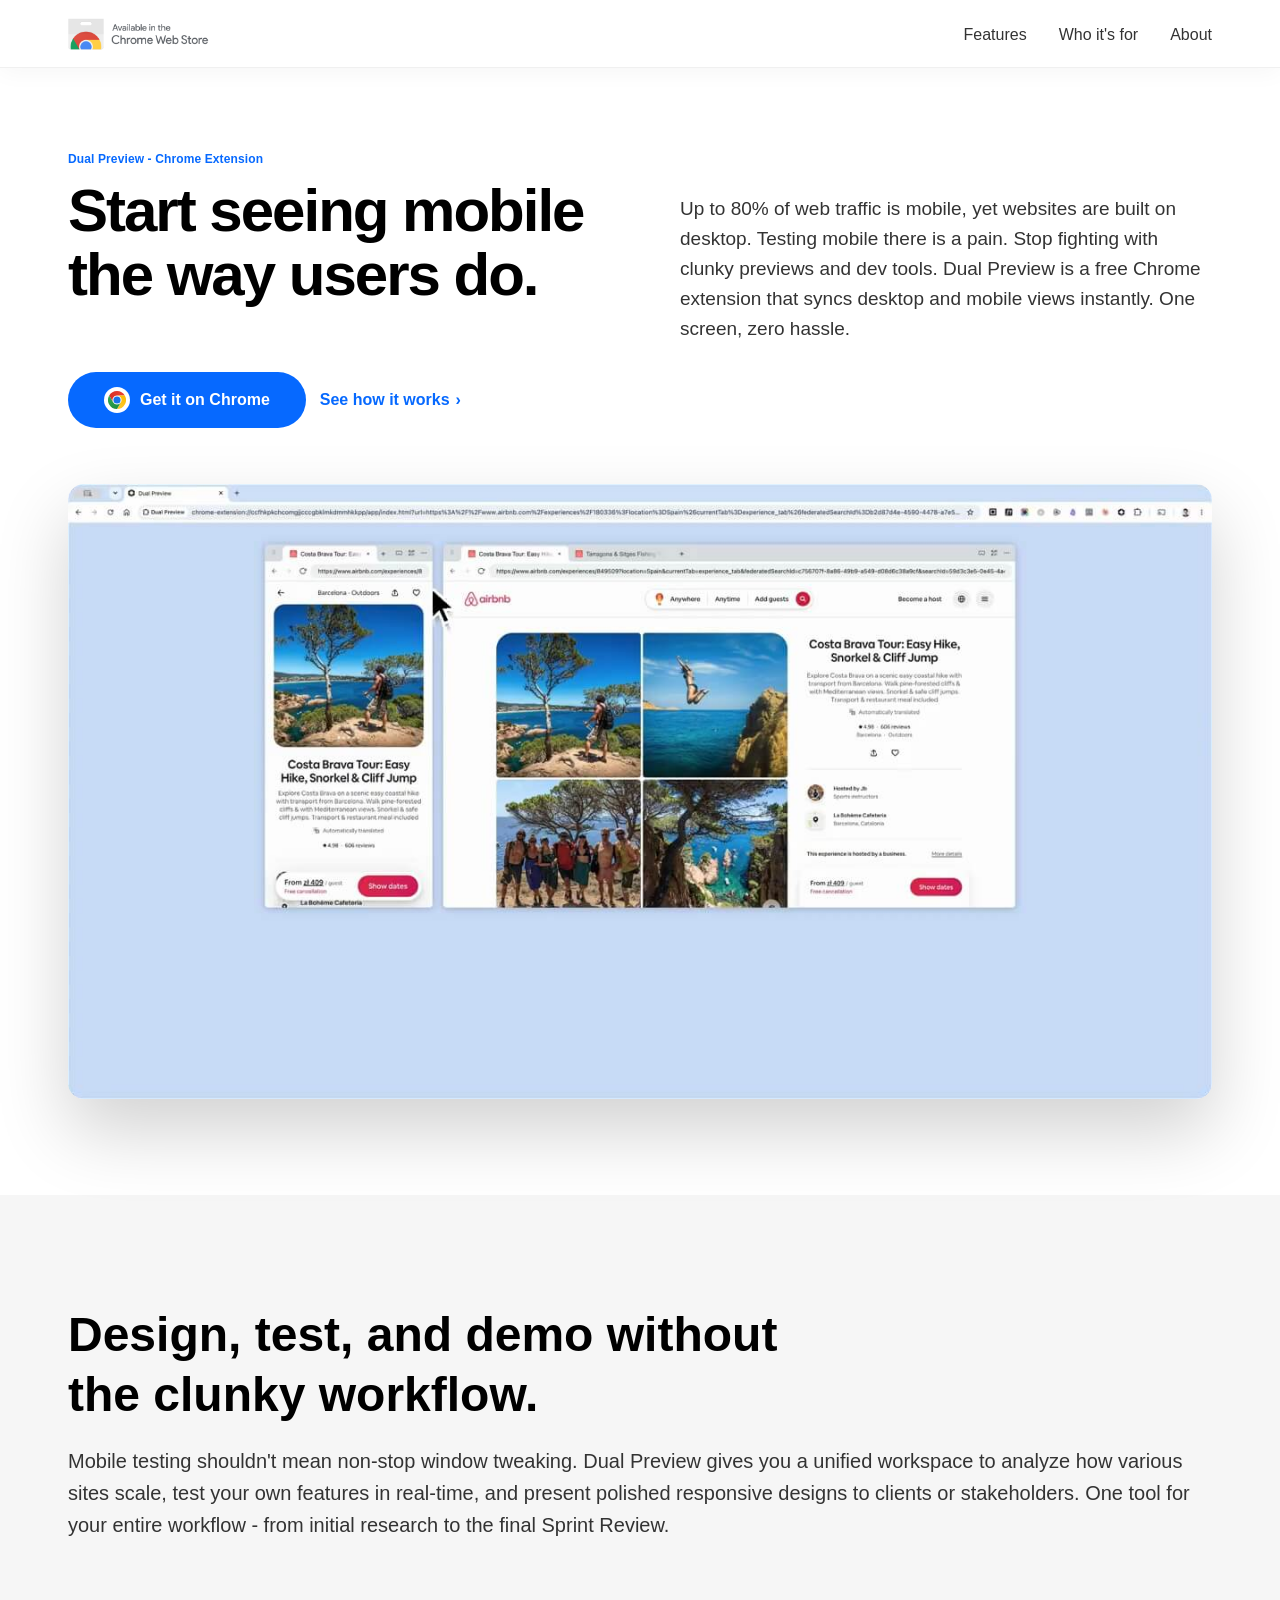
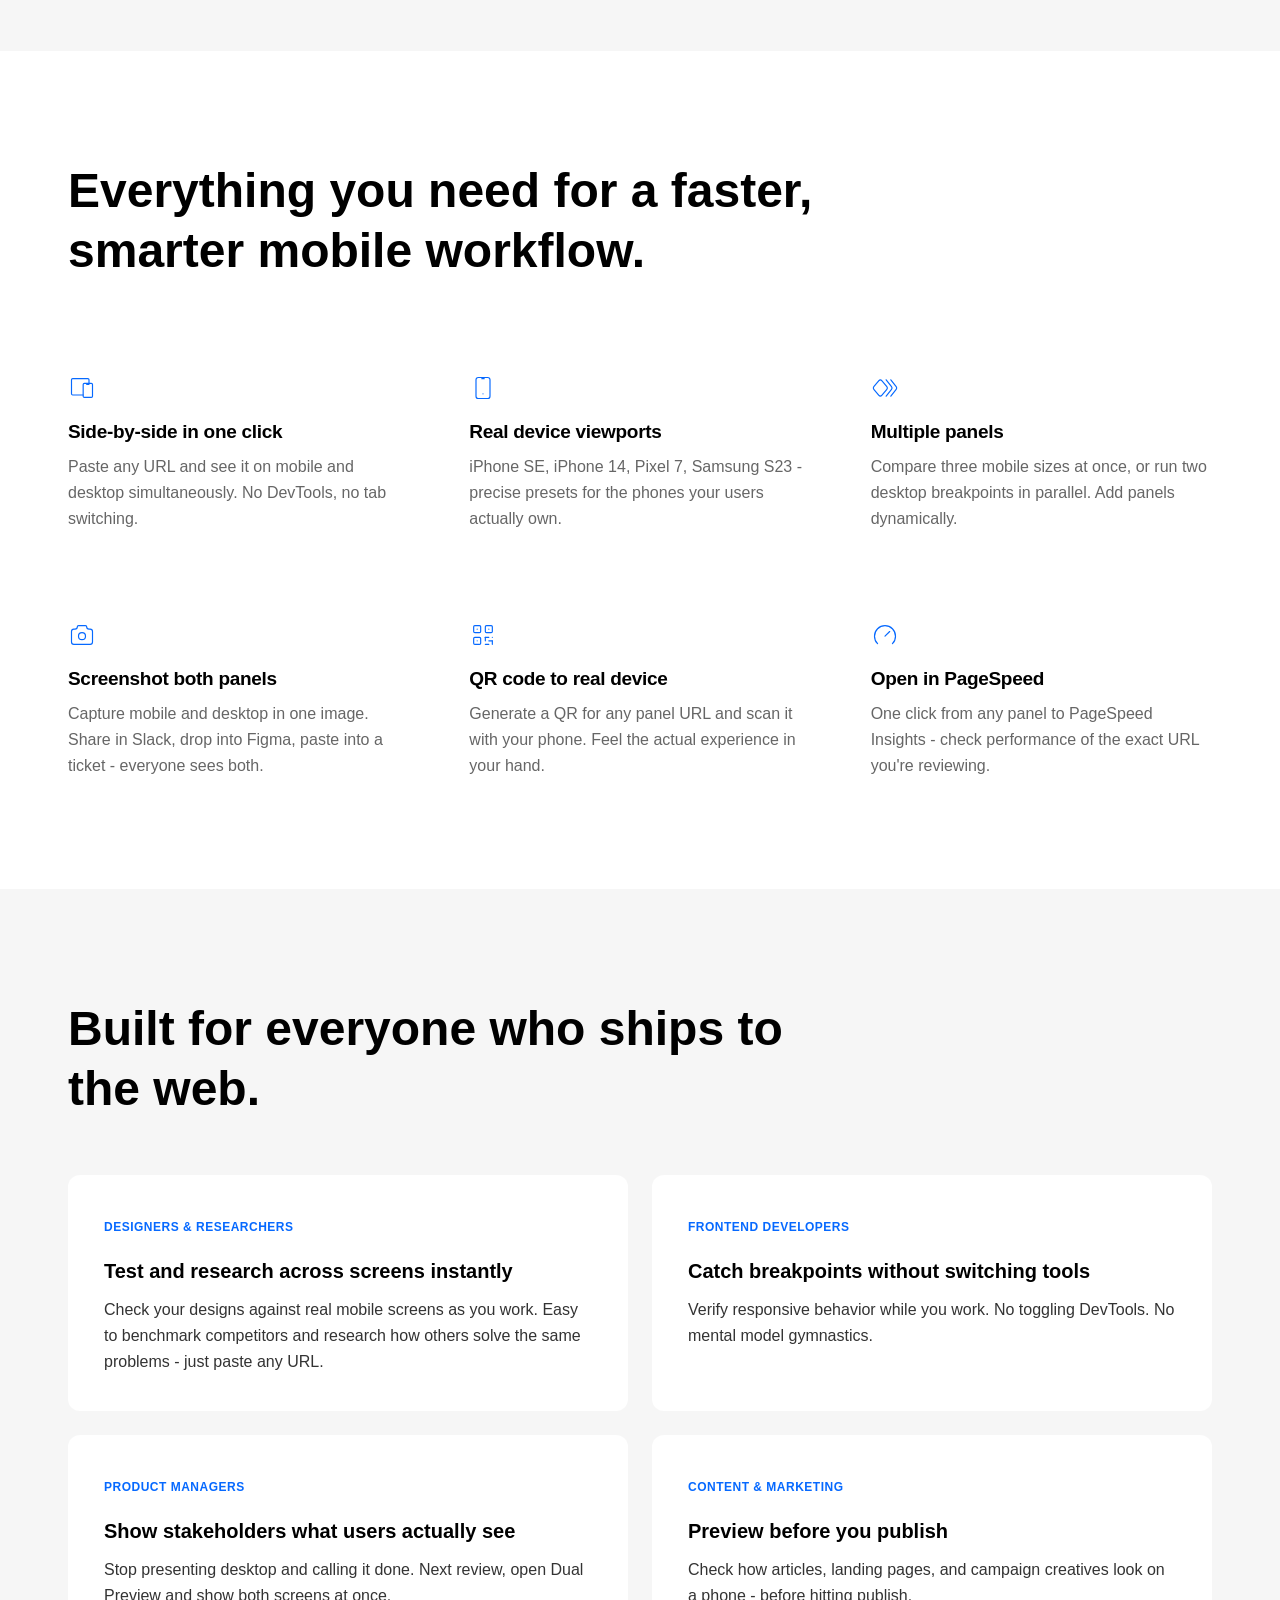
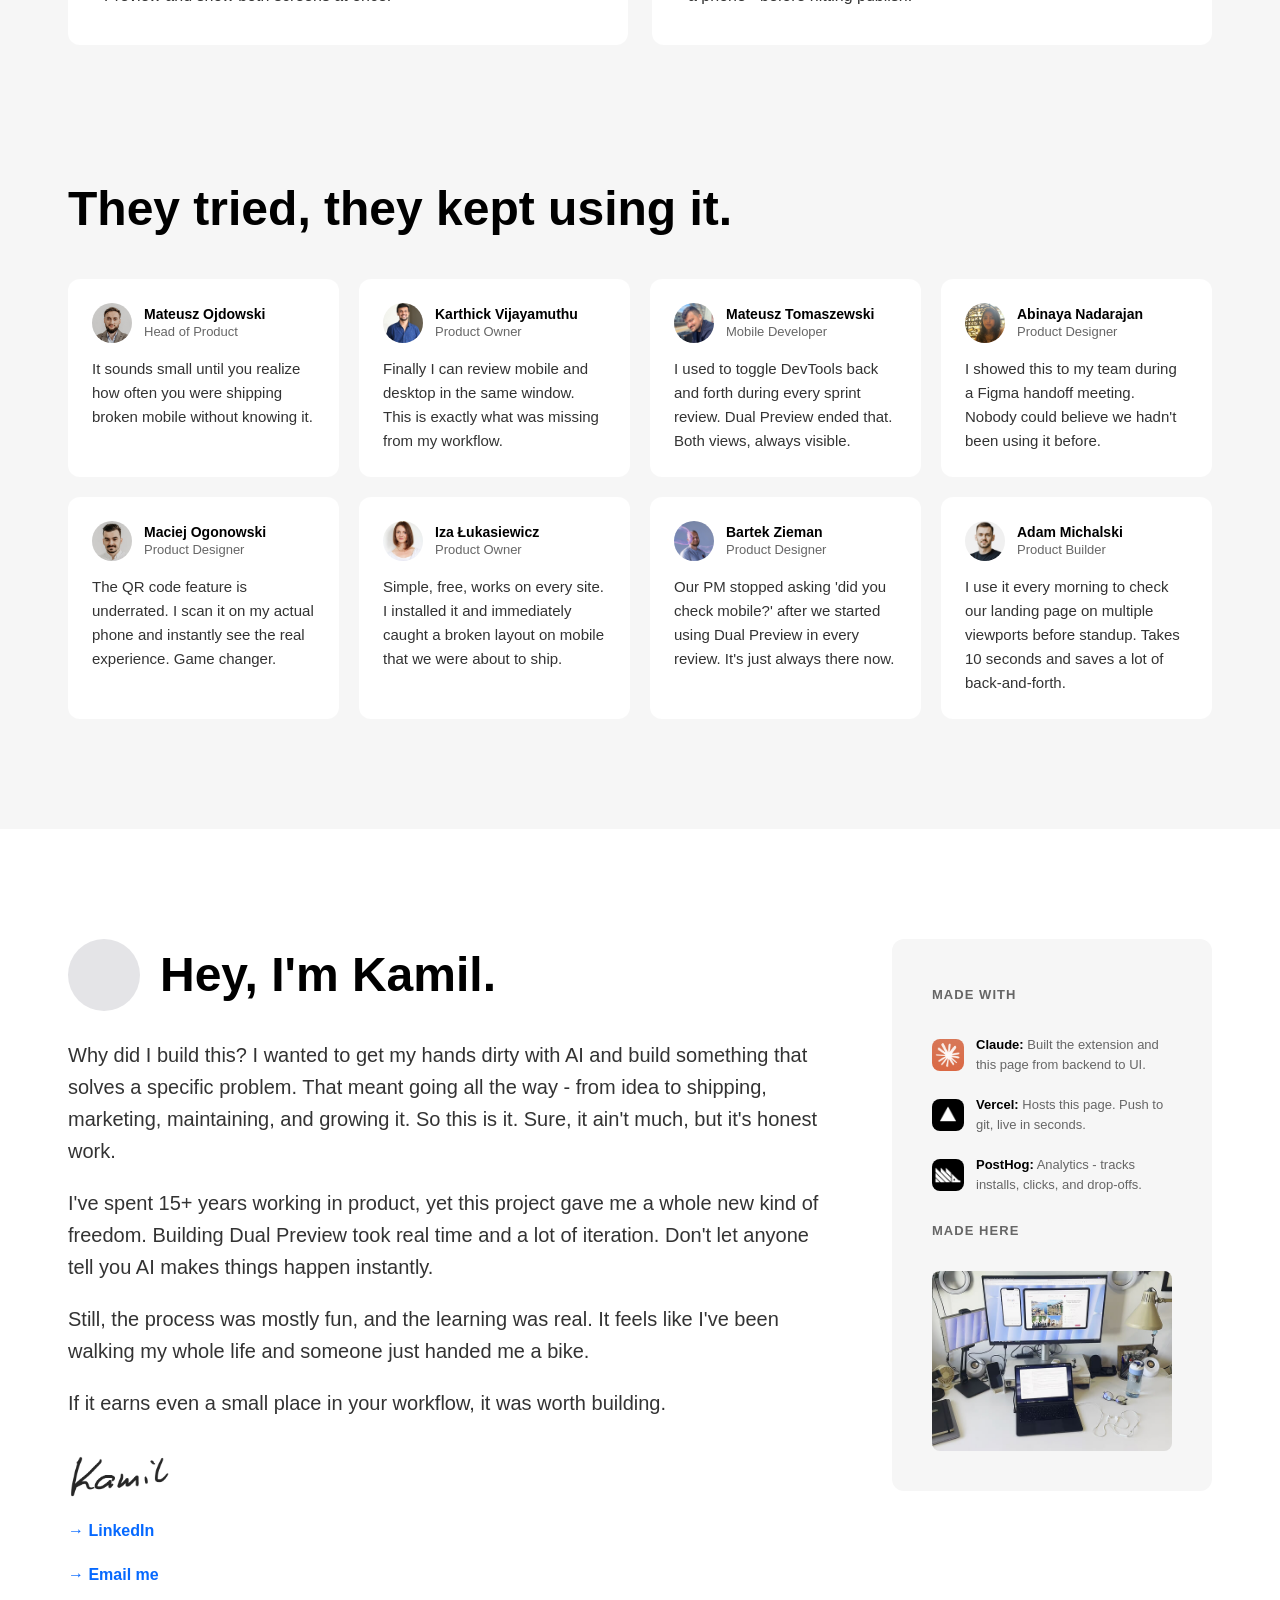
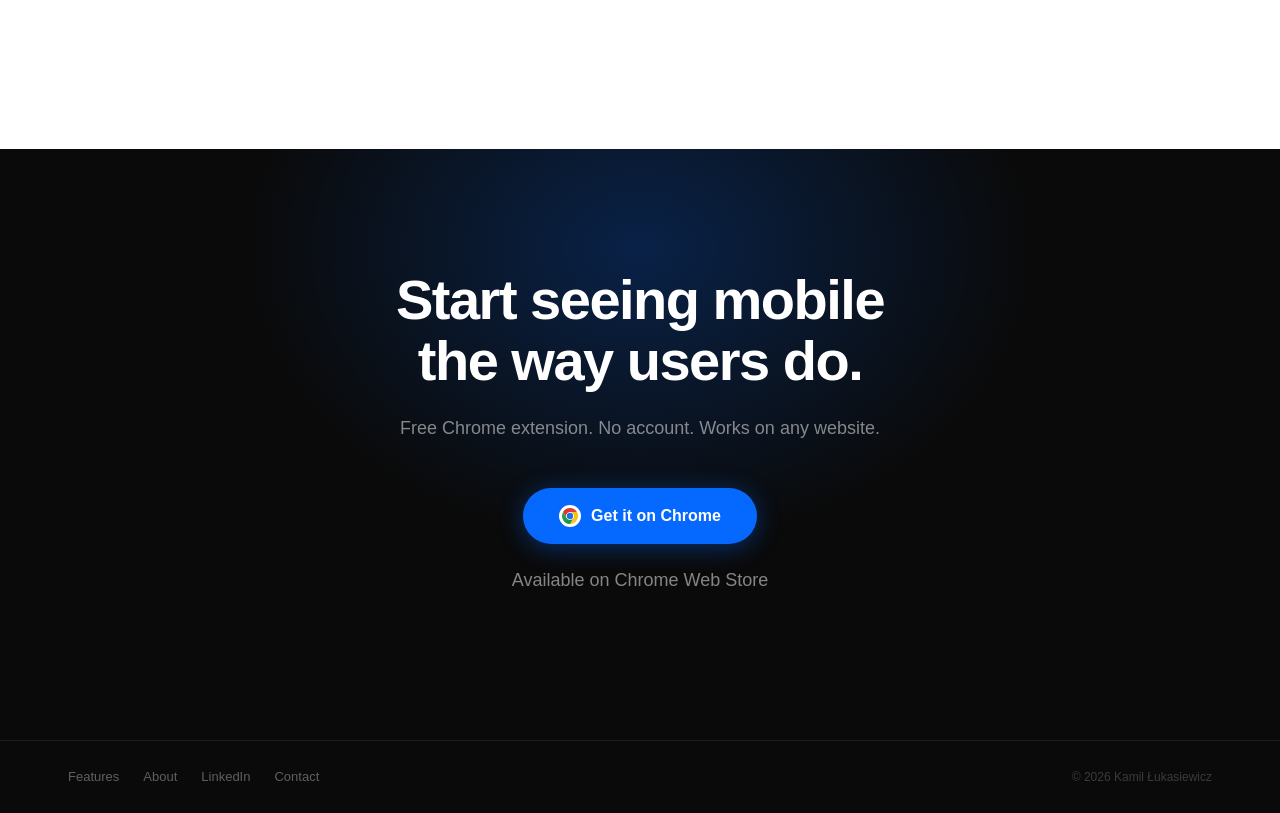
==== commit 845ad02c: "about: remove 'really' from opening line Co-Authored-By: Claude Sonnet 4.6 <noreply@anthropic.com>" ====
--- a/index.html
+++ b/index.html
@@ -1589,7 +1589,7 @@
             <h2 style="margin:0;">Hey, I'm Kamil.</h2>
           </div>
         </div>
-        <p>Why did I build this? I really wanted to get my hands dirty with AI and build something that solves a specific problem. That meant going all the way - from idea to shipping, marketing, maintaining, and growing it. So this is it. Sure, it ain't much, but it's honest work.</p>
+        <p>Why did I build this? I wanted to get my hands dirty with AI and build something that solves a specific problem. That meant going all the way - from idea to shipping, marketing, maintaining, and growing it. So this is it. Sure, it ain't much, but it's honest work.</p>
         <p>I've spent 15+ years working in product, yet this project gave me a whole new kind of freedom. Building Dual Preview took real time and a lot of iteration. Don't let anyone tell you AI makes things happen instantly.</p>
         <p>Still, the process was mostly fun, and the learning was real. It feels like I've been walking my whole life and someone just handed me a bike.</p>
         <p>If it earns even a small place in your workflow, it was worth building.</p>
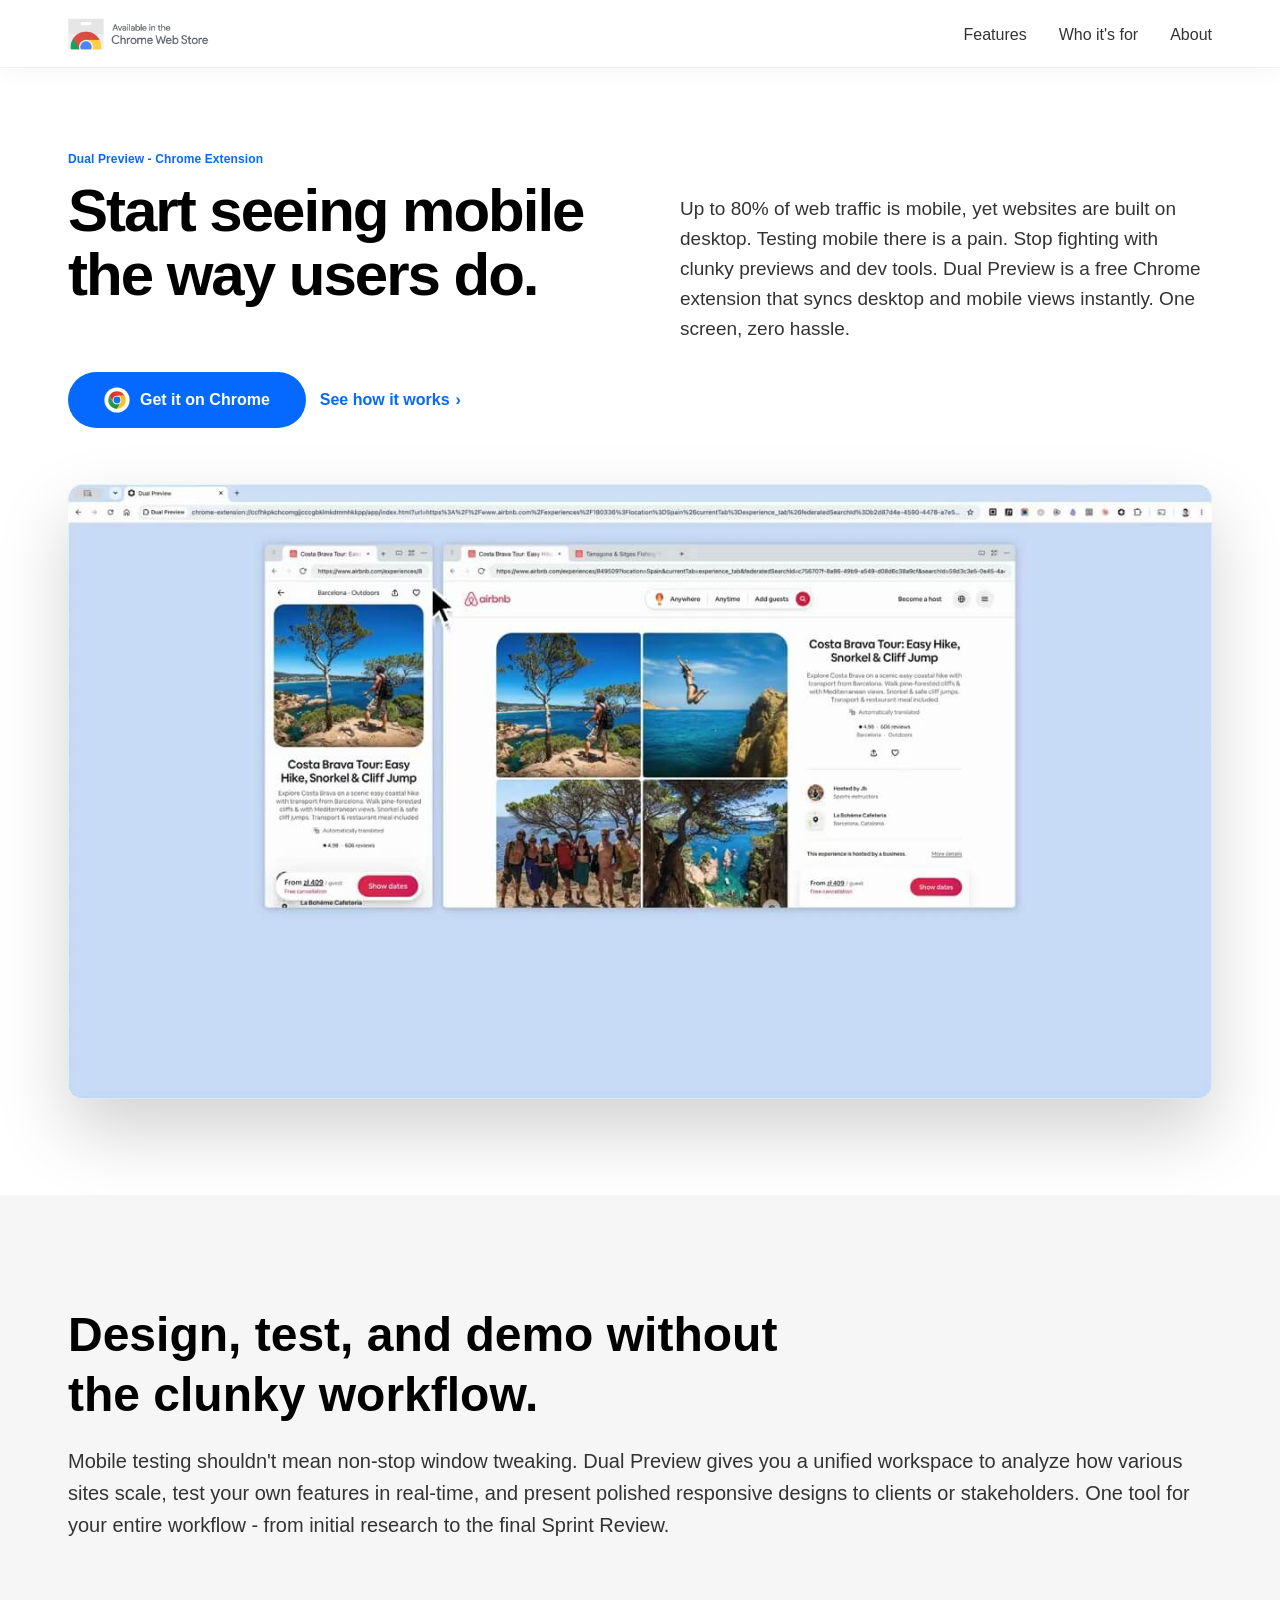
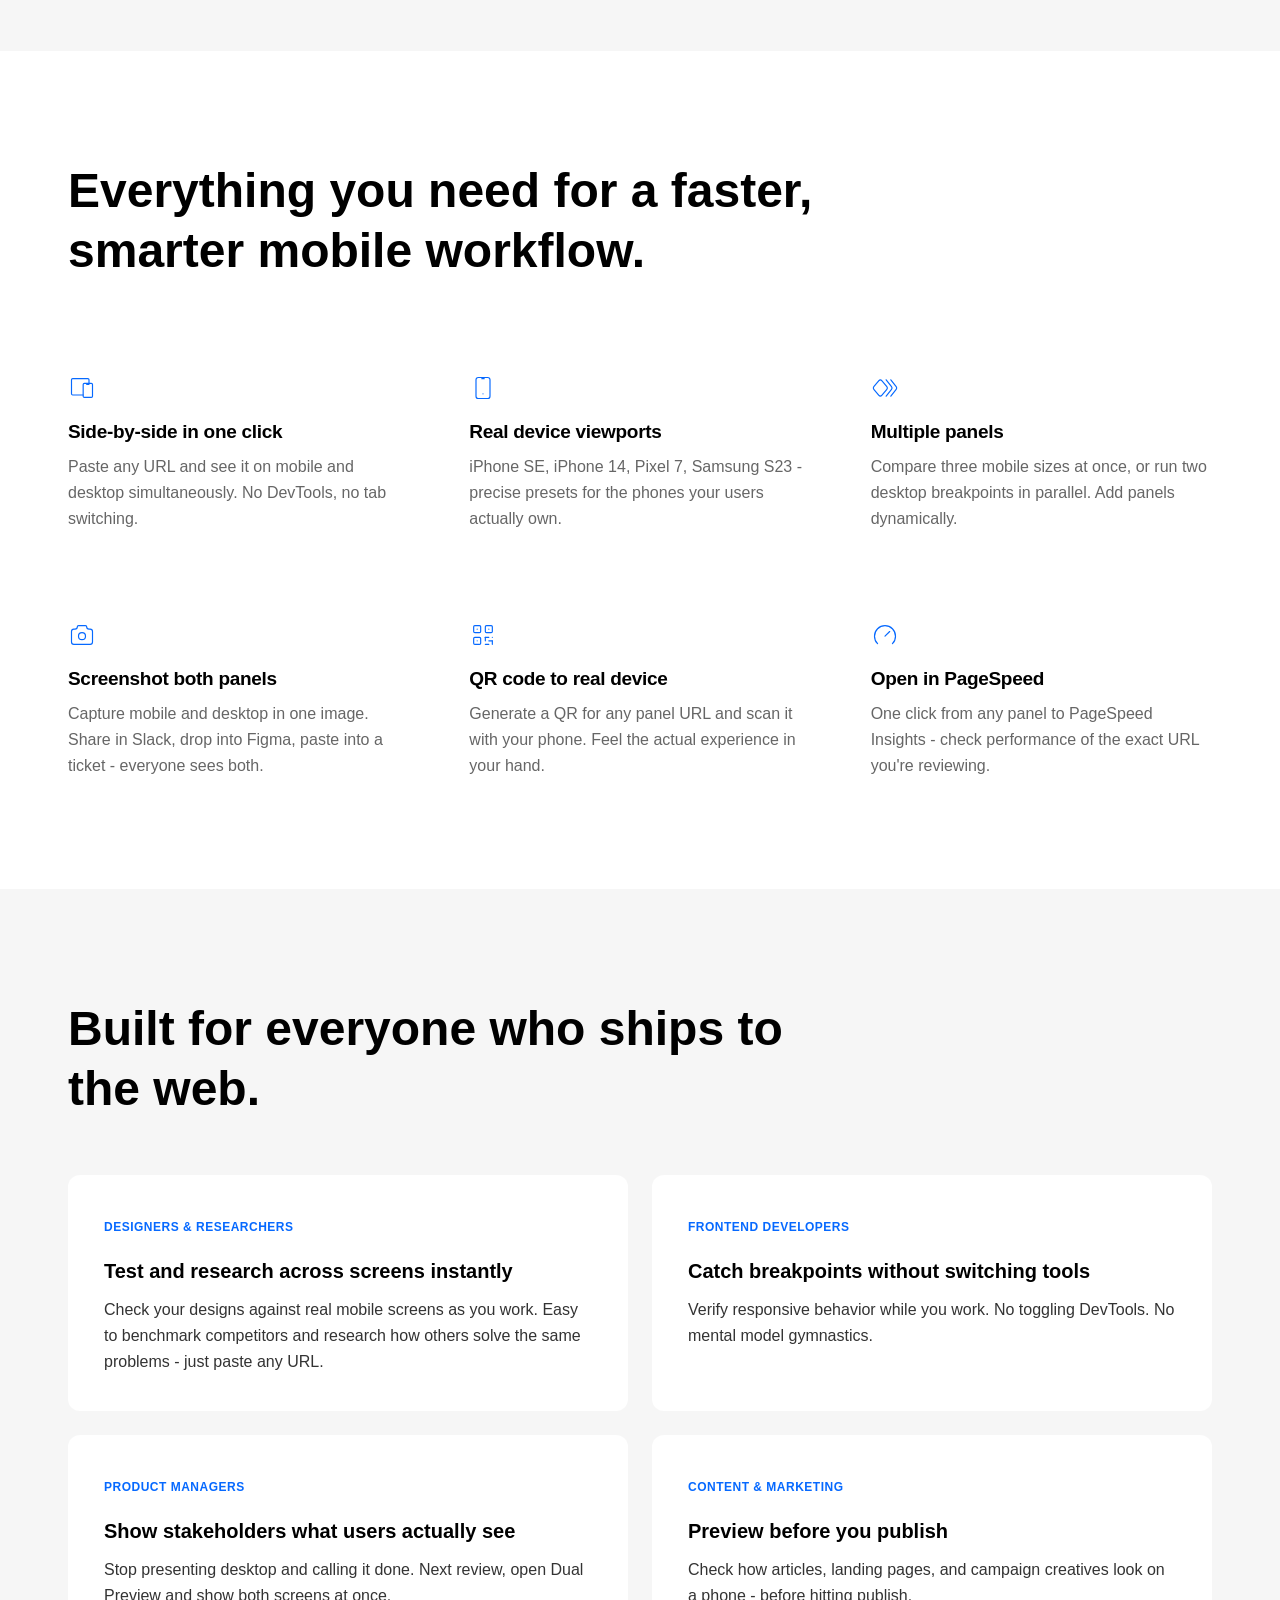
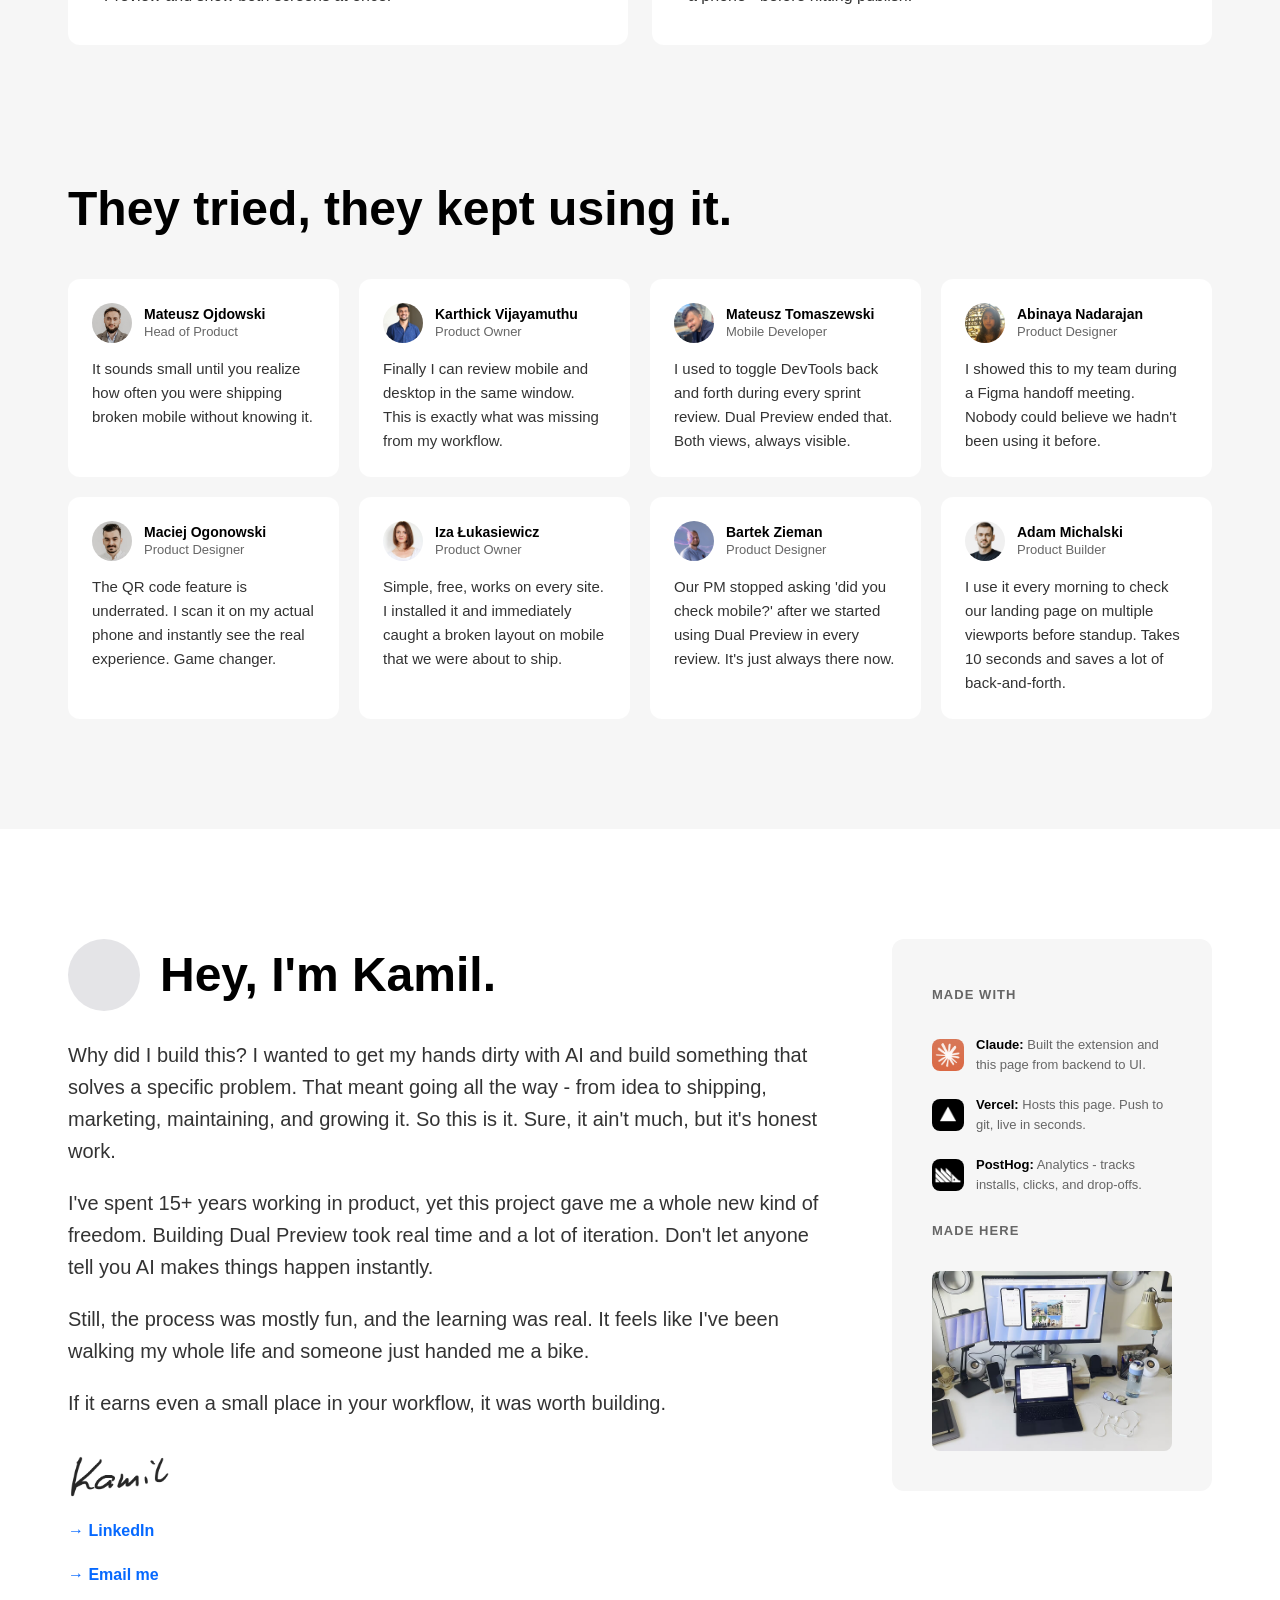
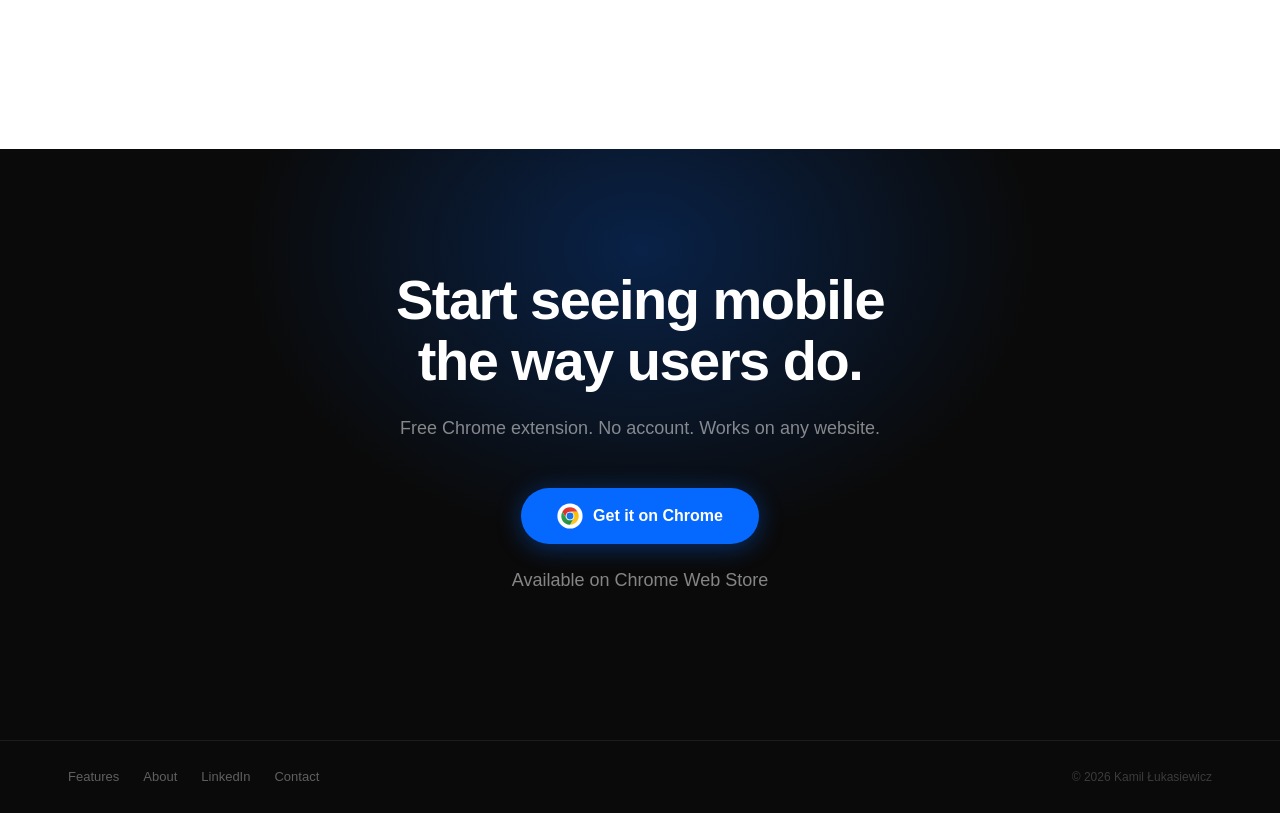
==== commit ec3954fb: "fix: replace inline Chrome SVG with new-logo-chrome.svg in CTA buttons Swap all three Chrome icon in" ====
--- a/index.html
+++ b/index.html
@@ -1339,7 +1339,7 @@
       <li><a href="#about">About</a></li>
     </ul>
     <div id="nav-cta-wrap" style="max-width:0; margin-left:0; overflow:hidden; flex-shrink:0; transition: max-width 0.35s ease, margin-left 0.35s ease;">
-      <a href="https://chromewebstore.google.com/detail/dual-preview/jigiifbbidjbimnhgpidbhohdbdeoebi" id="nav-cta" target="_blank" rel="noopener" class="btn-primary" style="height:44px; font-size:14px; padding:0 20px; border-radius:22px; border:none; opacity:0; pointer-events:none; white-space:nowrap; display:inline-flex; align-items:center; gap:8px; transition: opacity 0.35s ease;"><span class="nav-cta-icon" style="display:inline-flex;align-items:center;justify-content:center;width:22px;height:22px;background:white;border-radius:50%;flex-shrink:0;"><svg xmlns="http://www.w3.org/2000/svg" viewBox="0 0 48 48" width="16" height="16"><defs><linearGradient id="cg-a3" x1="3.2173" y1="15" x2="44.7812" y2="15" gradientUnits="userSpaceOnUse"><stop offset="0" stop-color="#d93025"/><stop offset="1" stop-color="#ea4335"/></linearGradient><linearGradient id="cg-b3" x1="20.7219" y1="47.6791" x2="41.5039" y2="11.6837" gradientUnits="userSpaceOnUse"><stop offset="0" stop-color="#fcc934"/><stop offset="1" stop-color="#fbbc04"/></linearGradient><linearGradient id="cg-c3" x1="26.5981" y1="46.5015" x2="5.8161" y2="10.506" gradientUnits="userSpaceOnUse"><stop offset="0" stop-color="#1e8e3e"/><stop offset="1" stop-color="#34a853"/></linearGradient></defs><circle cx="24" cy="23.9947" r="12" style="fill:#fff"/><path d="M24,12H44.7812a23.9939,23.9939,0,0,0-41.5639.0029L13.6079,30l.0093-.0024A11.9852,11.9852,0,0,1,24,12Z" style="fill:url(#cg-a3)"/><circle cx="24" cy="24" r="9.5" style="fill:#1a73e8"/><path d="M34.3913,30.0029,24.0007,48A23.994,23.994,0,0,0,44.78,12.0031H23.9989l-.0025.0093A11.985,11.985,0,0,1,34.3913,30.0029Z" style="fill:url(#cg-b3)"/><path d="M13.6086,30.0031,3.218,12.006A23.994,23.994,0,0,0,24.0025,48L34.3931,30.0029l-.0067-.0068a11.9852,11.9852,0,0,1-20.7778.007Z" style="fill:url(#cg-c3)"/></svg></span>Get it on Chrome</a>
+      <a href="https://chromewebstore.google.com/detail/dual-preview/jigiifbbidjbimnhgpidbhohdbdeoebi" id="nav-cta" target="_blank" rel="noopener" class="btn-primary" style="height:44px; font-size:14px; padding:0 20px; border-radius:22px; border:none; opacity:0; pointer-events:none; white-space:nowrap; display:inline-flex; align-items:center; gap:8px; transition: opacity 0.35s ease;"><img src="new-logo-chrome.svg" width="26" height="26" style="flex-shrink:0;display:block;" alt="">Get it on Chrome</a>
     </div>
   </div>
 </nav>
@@ -1364,7 +1364,7 @@
     </div>
     <div class="hero-cta" id="install">
       <a href="https://chromewebstore.google.com/detail/dual-preview/jigiifbbidjbimnhgpidbhohdbdeoebi" class="btn-primary" target="_blank" rel="noopener">
-        <span style="display:inline-flex;align-items:center;justify-content:center;width:26px;height:26px;background:white;border-radius:50%;flex-shrink:0;"><svg xmlns="http://www.w3.org/2000/svg" xmlns:xlink="http://www.w3.org/1999/xlink" viewBox="0 0 48 48" width="18" height="18"><defs><linearGradient id="cg-a" x1="3.2173" y1="15" x2="44.7812" y2="15" gradientUnits="userSpaceOnUse"><stop offset="0" stop-color="#d93025"/><stop offset="1" stop-color="#ea4335"/></linearGradient><linearGradient id="cg-b" x1="20.7219" y1="47.6791" x2="41.5039" y2="11.6837" gradientUnits="userSpaceOnUse"><stop offset="0" stop-color="#fcc934"/><stop offset="1" stop-color="#fbbc04"/></linearGradient><linearGradient id="cg-c" x1="26.5981" y1="46.5015" x2="5.8161" y2="10.506" gradientUnits="userSpaceOnUse"><stop offset="0" stop-color="#1e8e3e"/><stop offset="1" stop-color="#34a853"/></linearGradient></defs><circle cx="24" cy="23.9947" r="12" style="fill:#fff"/><path d="M24,12H44.7812a23.9939,23.9939,0,0,0-41.5639.0029L13.6079,30l.0093-.0024A11.9852,11.9852,0,0,1,24,12Z" style="fill:url(#cg-a)"/><circle cx="24" cy="24" r="9.5" style="fill:#1a73e8"/><path d="M34.3913,30.0029,24.0007,48A23.994,23.994,0,0,0,44.78,12.0031H23.9989l-.0025.0093A11.985,11.985,0,0,1,34.3913,30.0029Z" style="fill:url(#cg-b)"/><path d="M13.6086,30.0031,3.218,12.006A23.994,23.994,0,0,0,24.0025,48L34.3931,30.0029l-.0067-.0068a11.9852,11.9852,0,0,1-20.7778.007Z" style="fill:url(#cg-c)"/></svg></span>
+        <img src="new-logo-chrome.svg" width="26" height="26" style="flex-shrink:0;display:block;" alt="">
         Get it on Chrome
       </a>
       <a href="#features" class="btn-secondary">See how it works <span>›</span></a>
@@ -1648,7 +1648,7 @@
     <h2>Start seeing mobile<br>the way users do.</h2>
     <p>Free Chrome extension. No account. Works on any website.</p>
     <a href="https://chromewebstore.google.com/detail/dual-preview/jigiifbbidjbimnhgpidbhohdbdeoebi" class="btn-primary-light" target="_blank" rel="noopener">
-      <span style="display:inline-flex;align-items:center;justify-content:center;width:22px;height:22px;background:white;border-radius:50%;flex-shrink:0;"><svg xmlns="http://www.w3.org/2000/svg" xmlns:xlink="http://www.w3.org/1999/xlink" viewBox="0 0 48 48" width="16" height="16"><defs><linearGradient id="cg-a2" x1="3.2173" y1="15" x2="44.7812" y2="15" gradientUnits="userSpaceOnUse"><stop offset="0" stop-color="#d93025"/><stop offset="1" stop-color="#ea4335"/></linearGradient><linearGradient id="cg-b2" x1="20.7219" y1="47.6791" x2="41.5039" y2="11.6837" gradientUnits="userSpaceOnUse"><stop offset="0" stop-color="#fcc934"/><stop offset="1" stop-color="#fbbc04"/></linearGradient><linearGradient id="cg-c2" x1="26.5981" y1="46.5015" x2="5.8161" y2="10.506" gradientUnits="userSpaceOnUse"><stop offset="0" stop-color="#1e8e3e"/><stop offset="1" stop-color="#34a853"/></linearGradient></defs><circle cx="24" cy="23.9947" r="12" style="fill:#fff"/><path d="M24,12H44.7812a23.9939,23.9939,0,0,0-41.5639.0029L13.6079,30l.0093-.0024A11.9852,11.9852,0,0,1,24,12Z" style="fill:url(#cg-a2)"/><circle cx="24" cy="24" r="9.5" style="fill:#1a73e8"/><path d="M34.3913,30.0029,24.0007,48A23.994,23.994,0,0,0,44.78,12.0031H23.9989l-.0025.0093A11.985,11.985,0,0,1,34.3913,30.0029Z" style="fill:url(#cg-b2)"/><path d="M13.6086,30.0031,3.218,12.006A23.994,23.994,0,0,0,24.0025,48L34.3931,30.0029l-.0067-.0068a11.9852,11.9852,0,0,1-20.7778.007Z" style="fill:url(#cg-c2)"/></svg></span>
+      <img src="new-logo-chrome.svg" width="26" height="26" style="flex-shrink:0;display:block;" alt="">
       Get it on Chrome
     </a>
     <p class="cta-note">Available on Chrome Web Store</p>
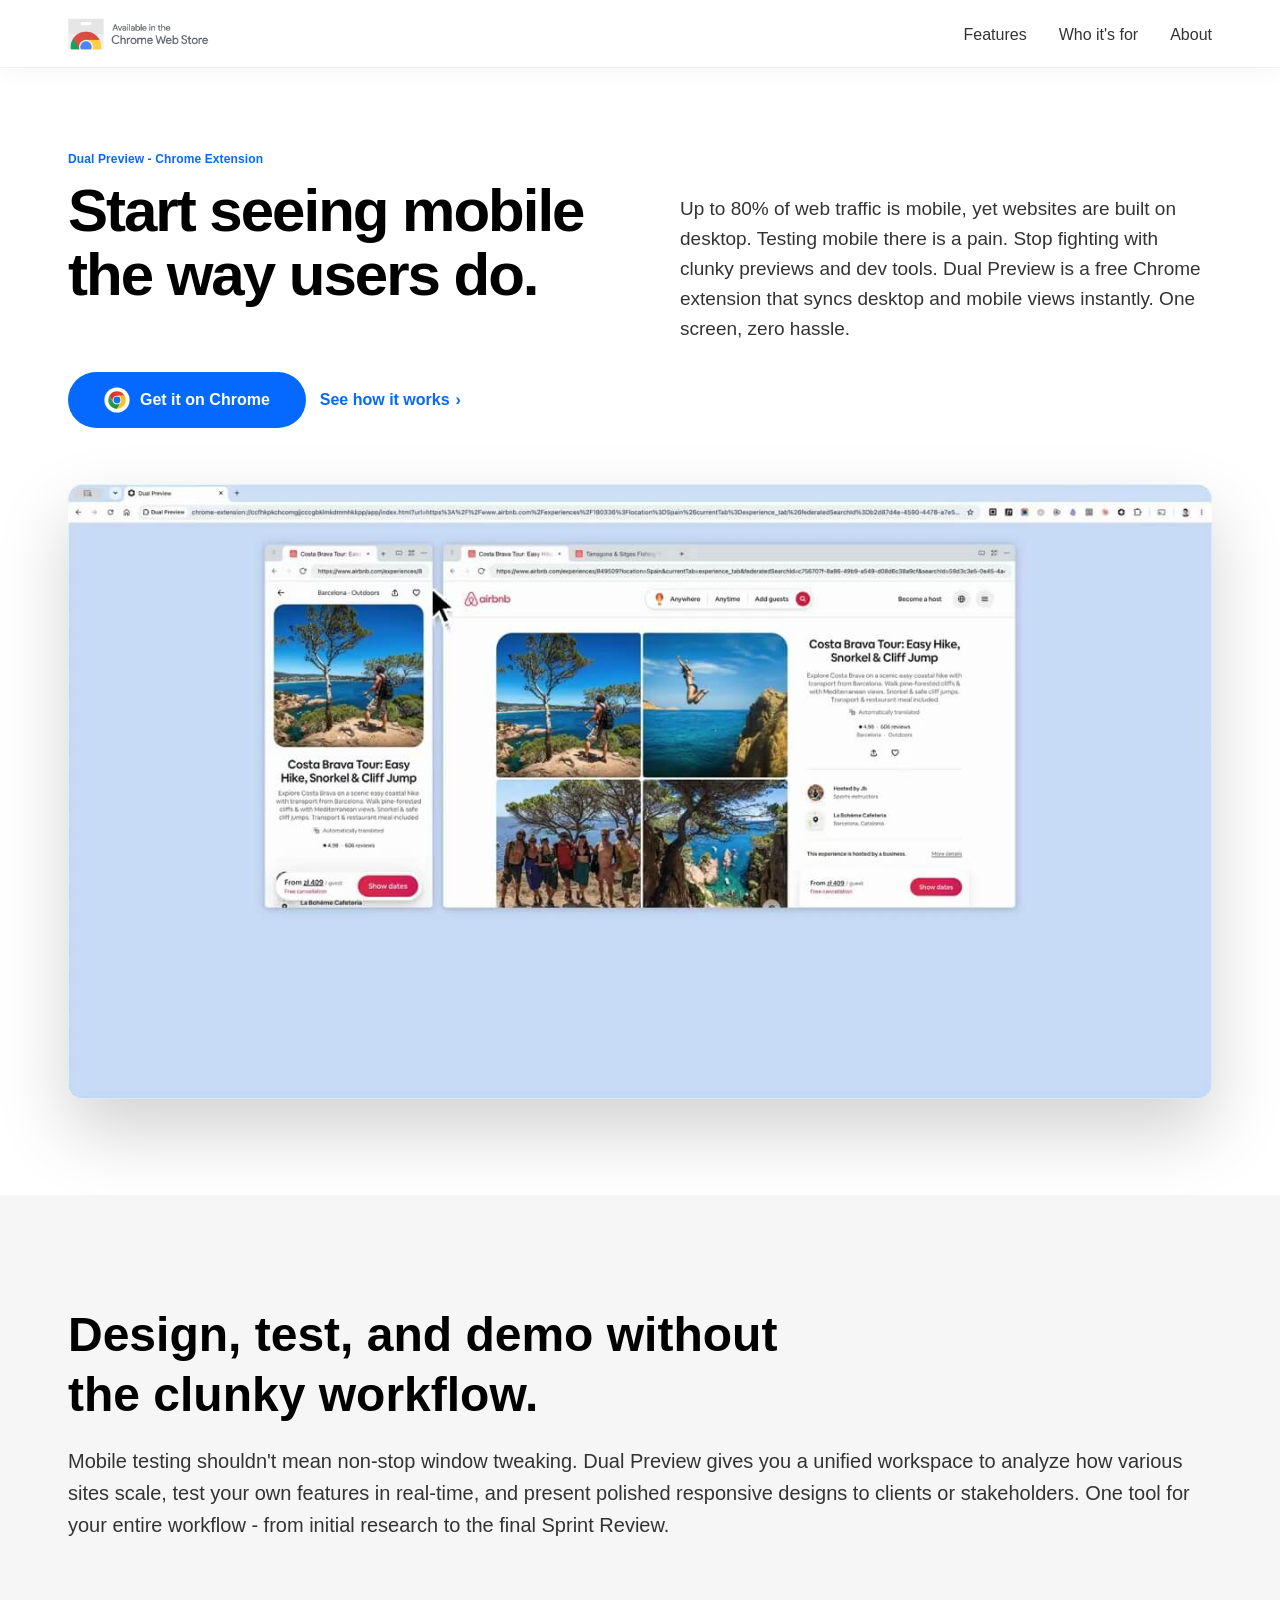
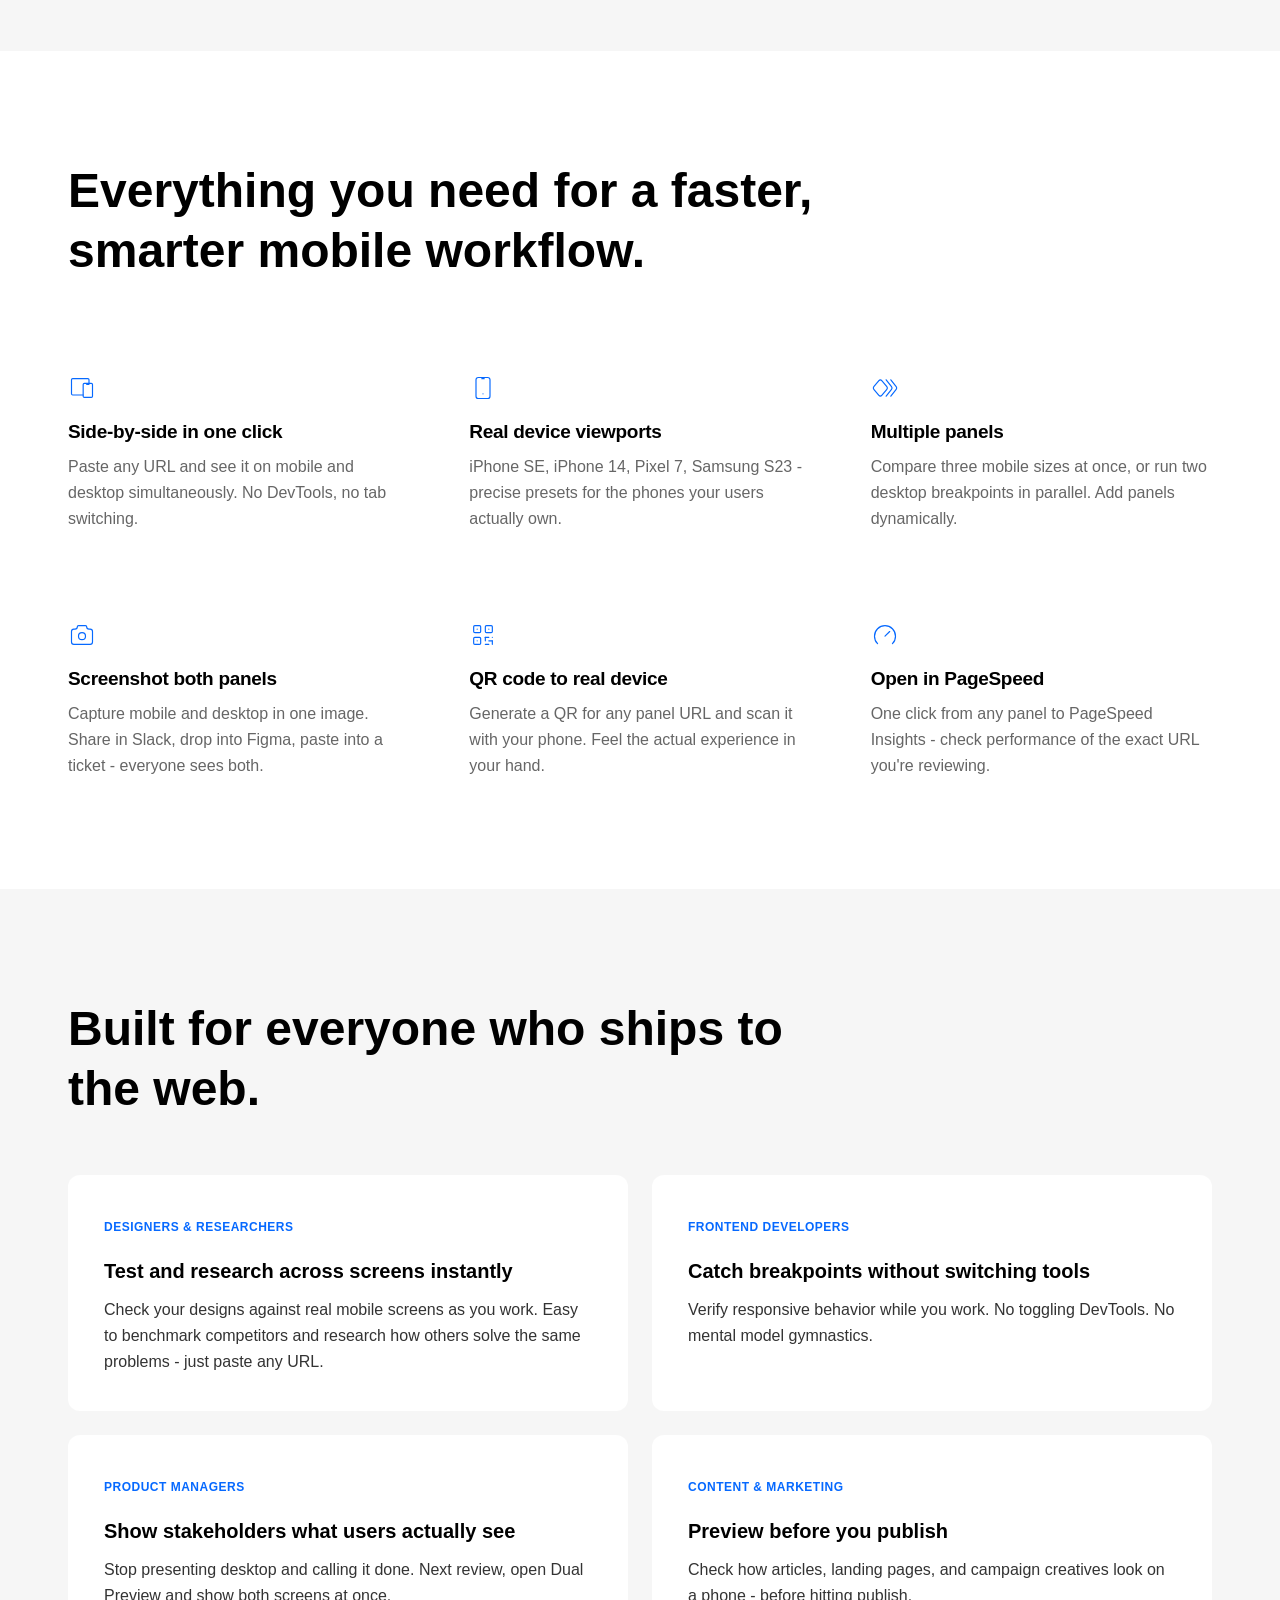
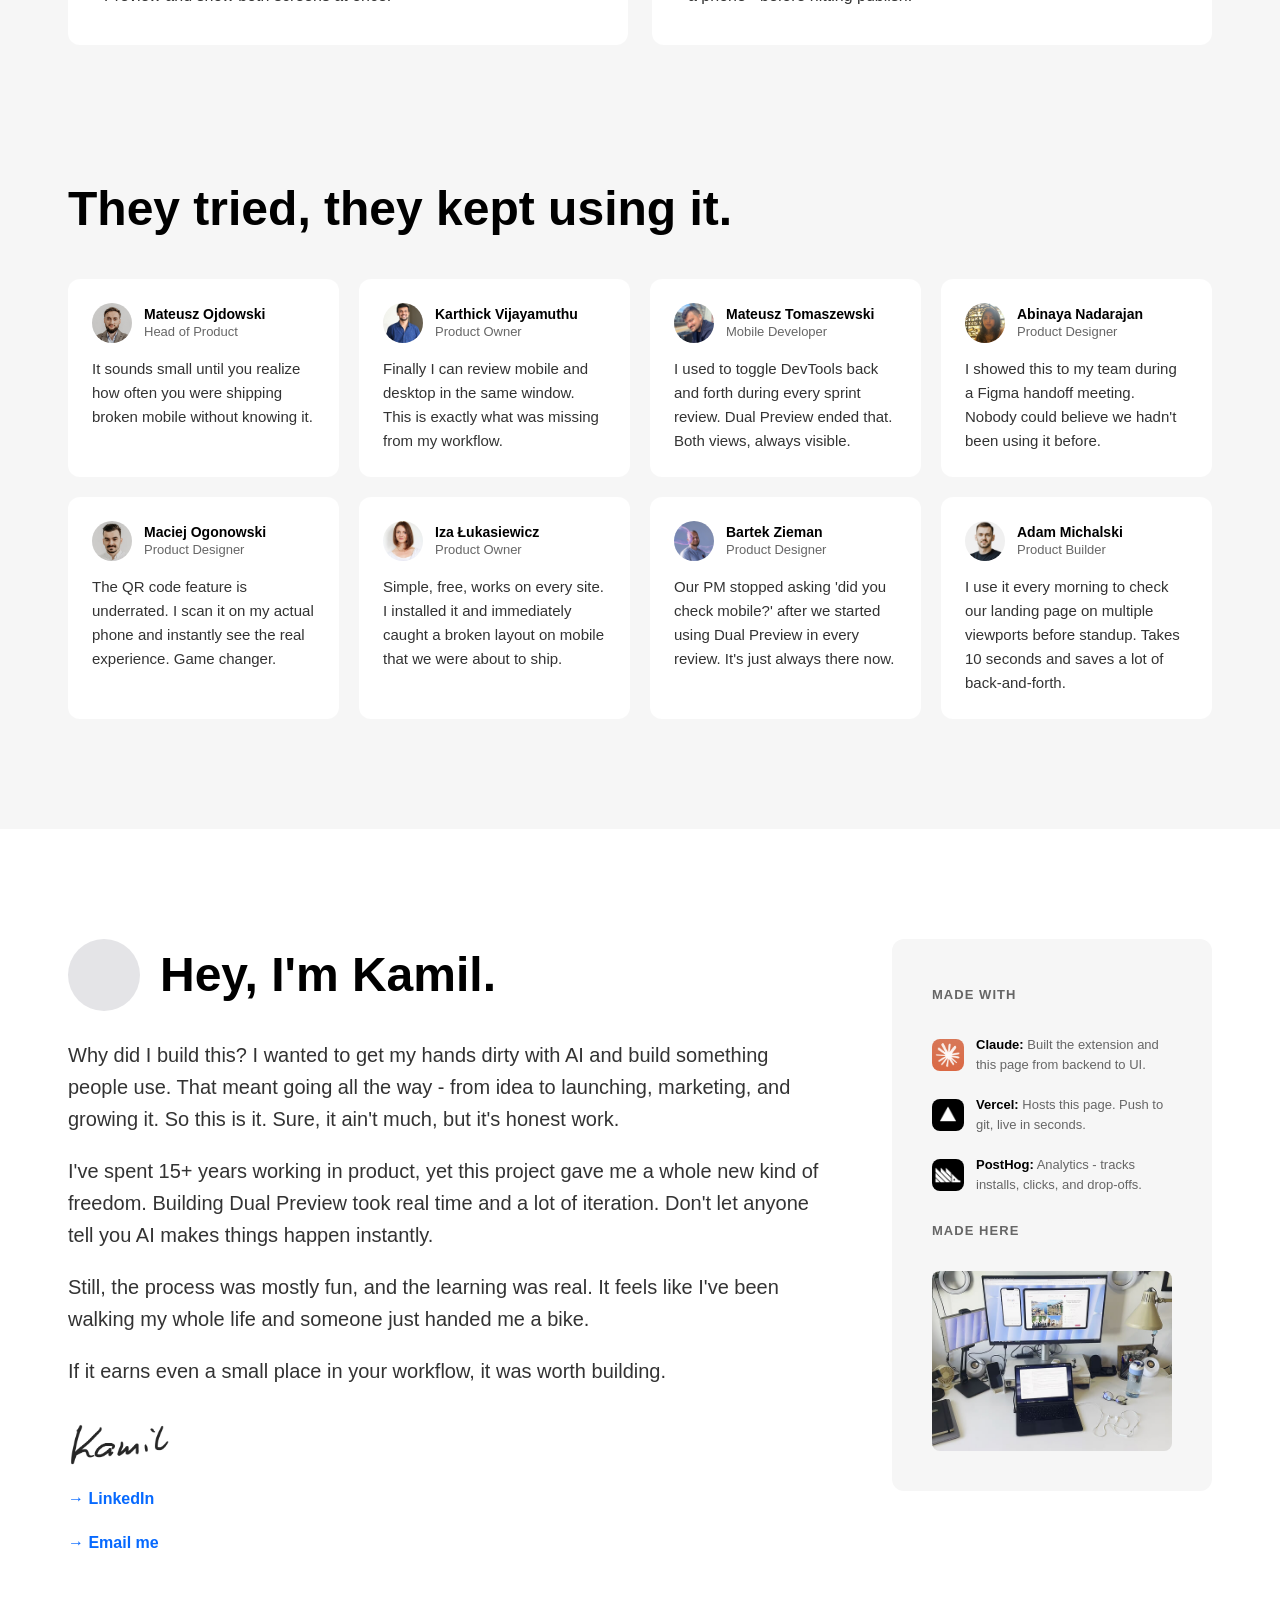
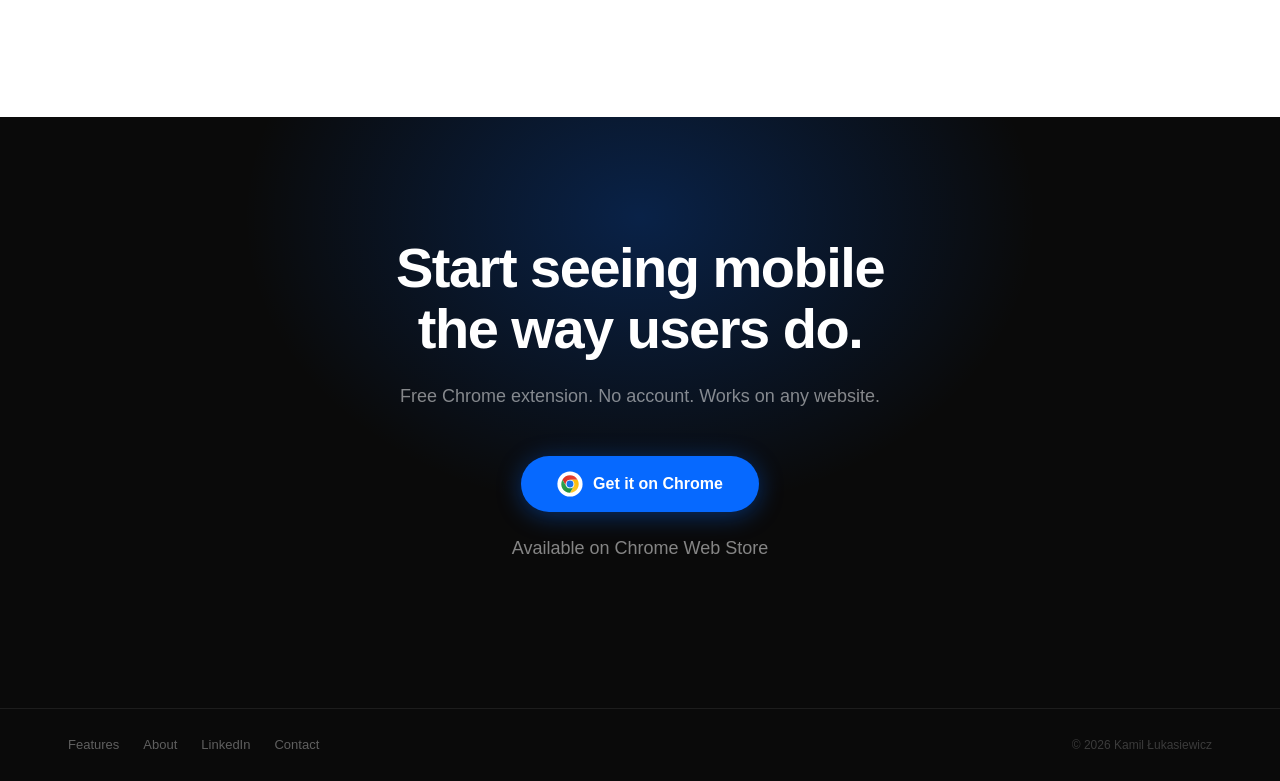
==== commit cac83290: "about: update 'why I built this' paragraph Co-Authored-By: Claude Sonnet 4.6 <noreply@anthropic.com>" ====
--- a/index.html
+++ b/index.html
@@ -1339,7 +1339,7 @@
       <li><a href="#about">About</a></li>
     </ul>
     <div id="nav-cta-wrap" style="max-width:0; margin-left:0; overflow:hidden; flex-shrink:0; transition: max-width 0.35s ease, margin-left 0.35s ease;">
-      <a href="https://chromewebstore.google.com/detail/dual-preview/jigiifbbidjbimnhgpidbhohdbdeoebi" id="nav-cta" target="_blank" rel="noopener" class="btn-primary" style="height:44px; font-size:14px; padding:0 20px; border-radius:22px; border:none; opacity:0; pointer-events:none; white-space:nowrap; display:inline-flex; align-items:center; gap:8px; transition: opacity 0.35s ease;"><img src="new-logo-chrome.svg" width="26" height="26" style="flex-shrink:0;display:block;" alt="">Get it on Chrome</a>
+      <a href="https://chromewebstore.google.com/detail/dual-preview/jigiifbbidjbimnhgpidbhohdbdeoebi" id="nav-cta" target="_blank" rel="noopener" class="btn-primary" style="height:44px; font-size:14px; padding:0 20px; border-radius:22px; border:none; opacity:0; pointer-events:none; white-space:nowrap; display:inline-flex; align-items:center; gap:8px; transition: opacity 0.35s ease;"><img src="new-logo-chrome.svg" width="26" height="26" class="nav-cta-icon" style="flex-shrink:0;display:block;" alt="">Get it on Chrome</a>
     </div>
   </div>
 </nav>
@@ -1589,7 +1589,7 @@
             <h2 style="margin:0;">Hey, I'm Kamil.</h2>
           </div>
         </div>
-        <p>Why did I build this? I wanted to get my hands dirty with AI and build something that solves a specific problem. That meant going all the way - from idea to shipping, marketing, maintaining, and growing it. So this is it. Sure, it ain't much, but it's honest work.</p>
+        <p>Why did I build this? I wanted to get my hands dirty with AI and build something people use. That meant going all the way - from idea to launching, marketing, and growing it. So this is it. Sure, it ain't much, but it's honest work.</p>
         <p>I've spent 15+ years working in product, yet this project gave me a whole new kind of freedom. Building Dual Preview took real time and a lot of iteration. Don't let anyone tell you AI makes things happen instantly.</p>
         <p>Still, the process was mostly fun, and the learning was real. It feels like I've been walking my whole life and someone just handed me a bike.</p>
         <p>If it earns even a small place in your workflow, it was worth building.</p>
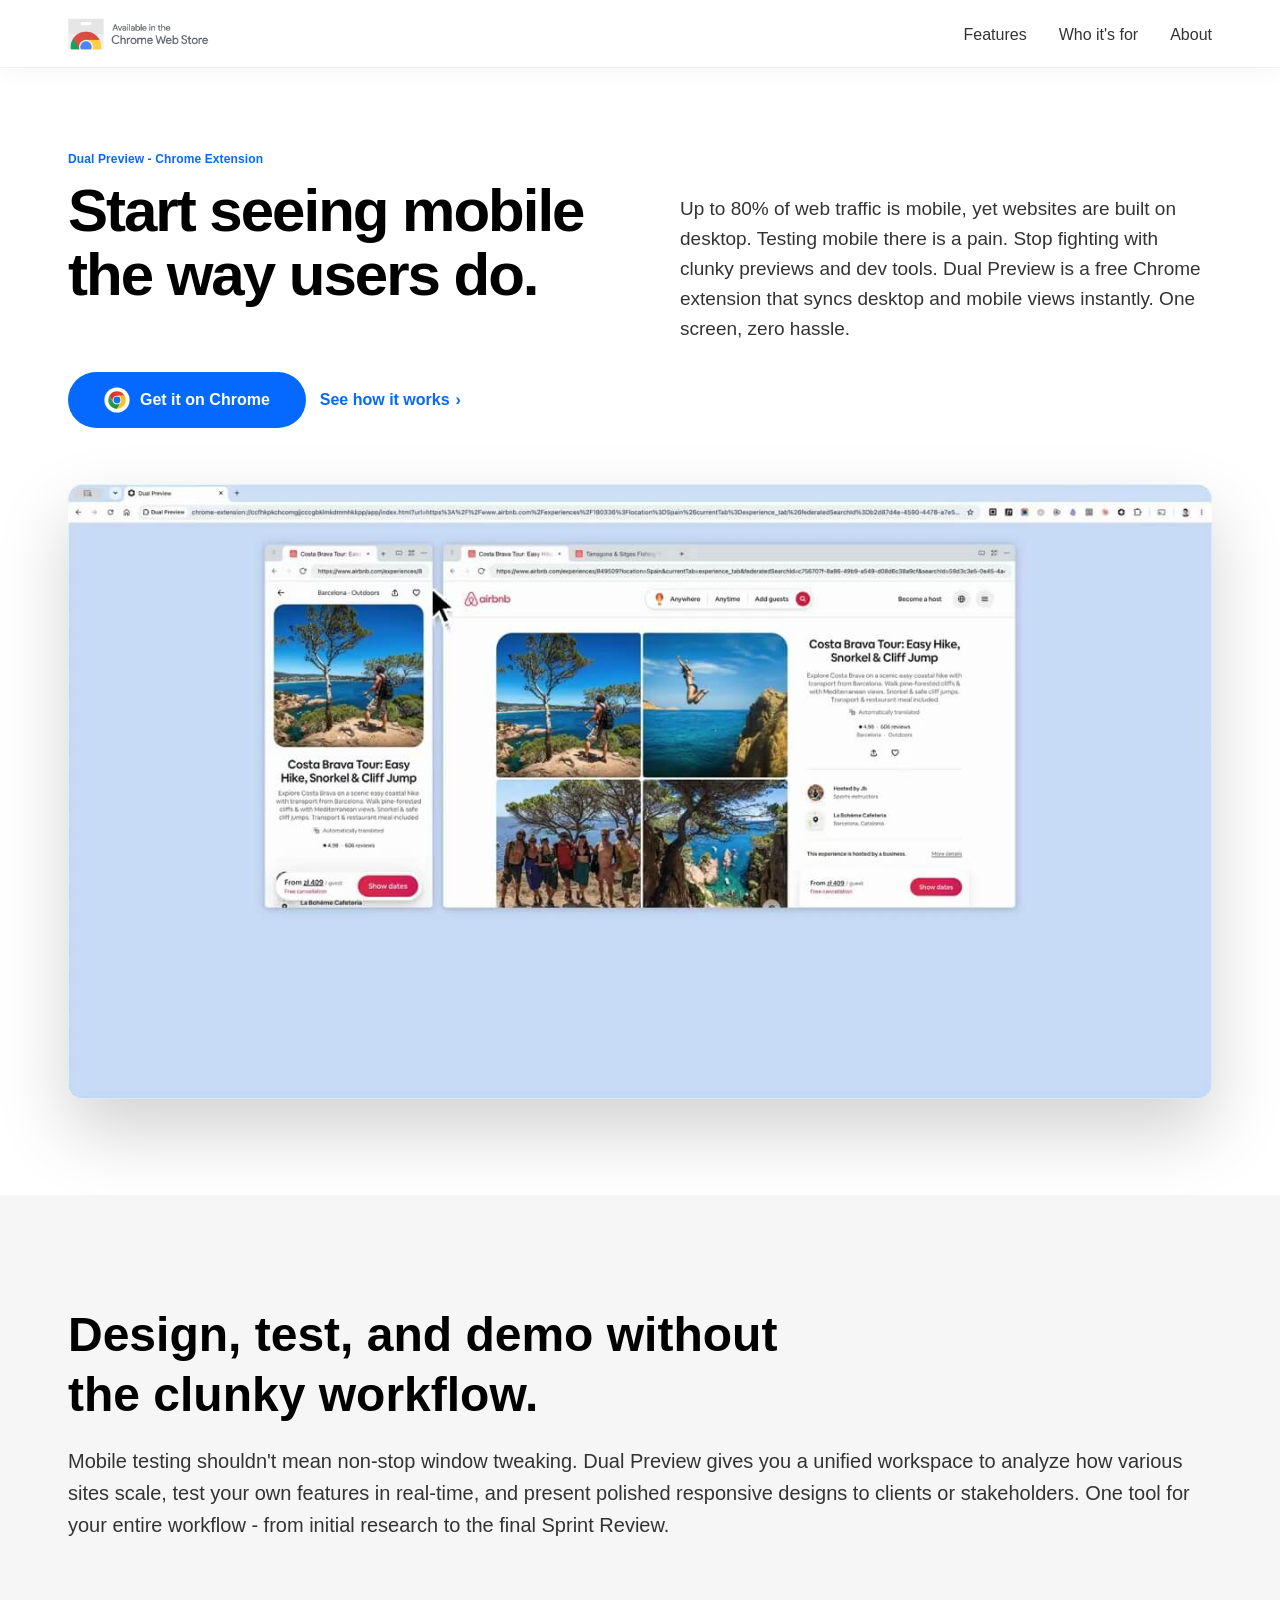
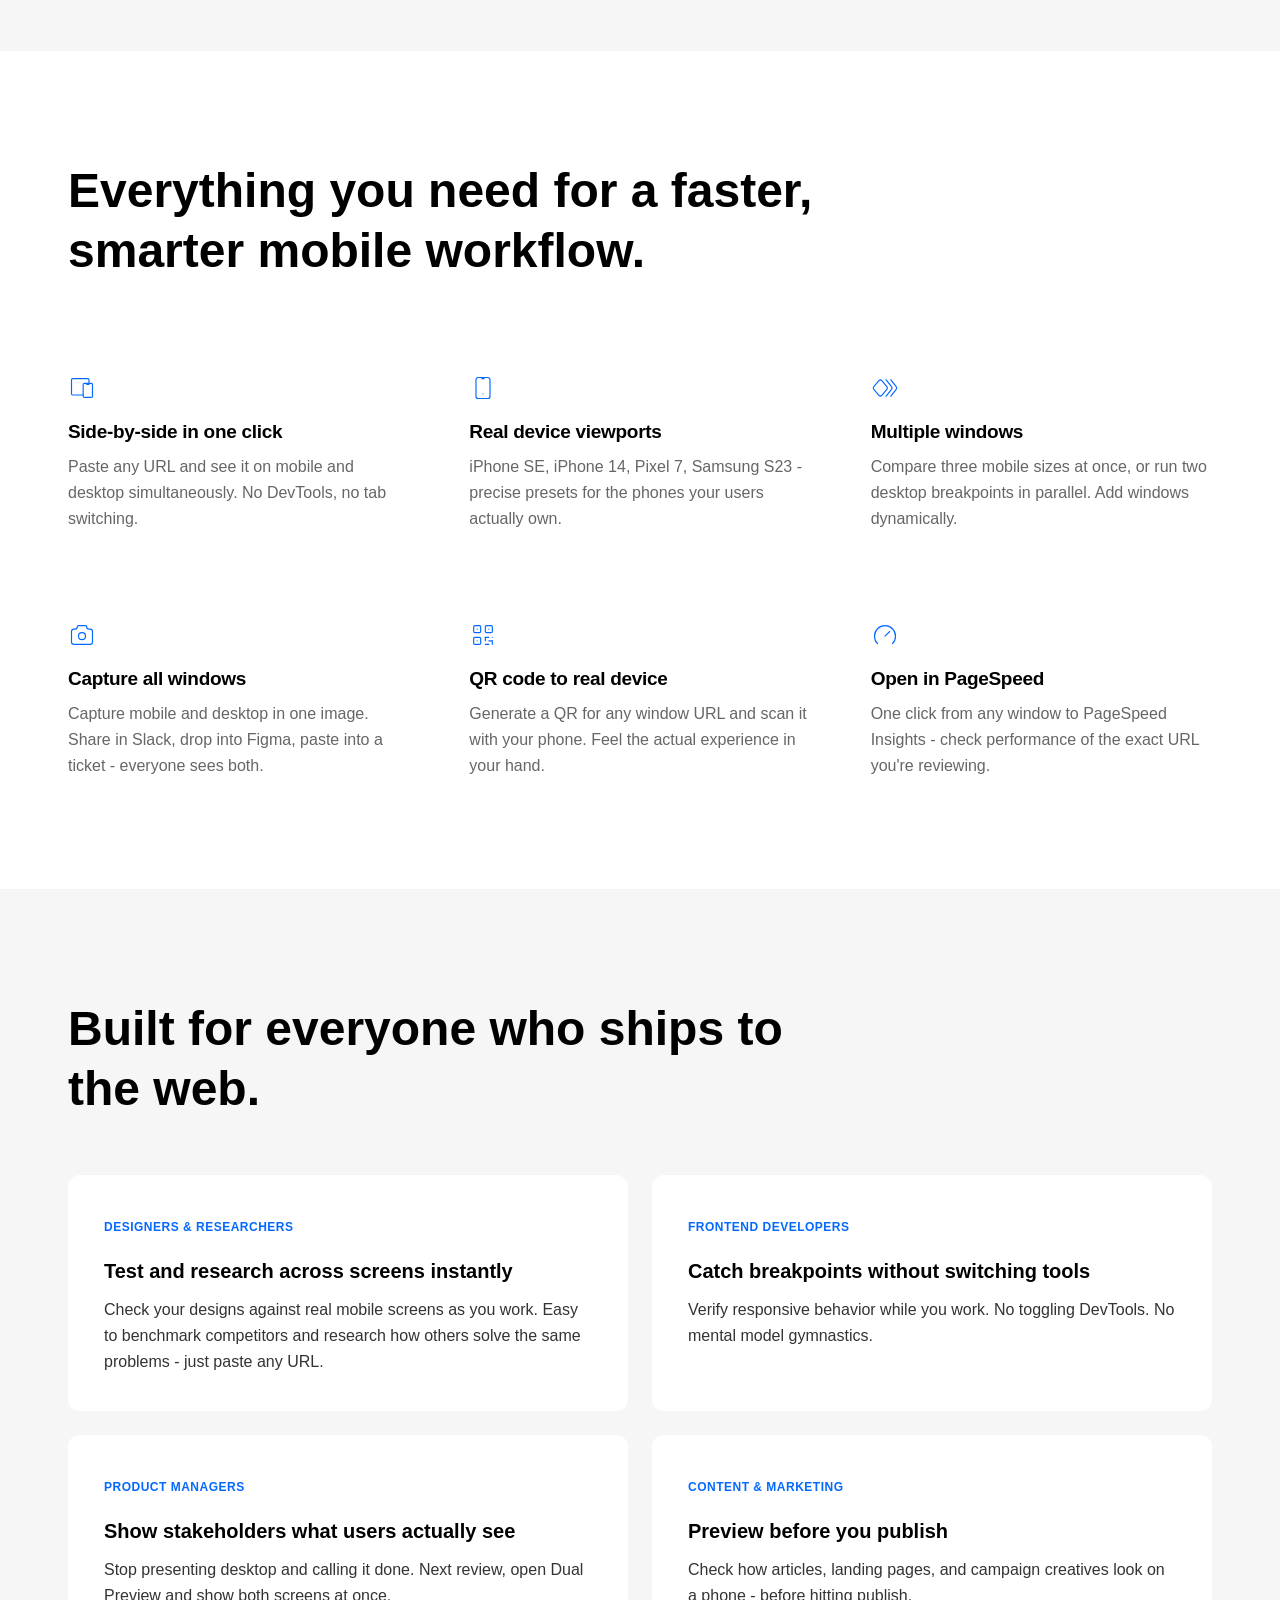
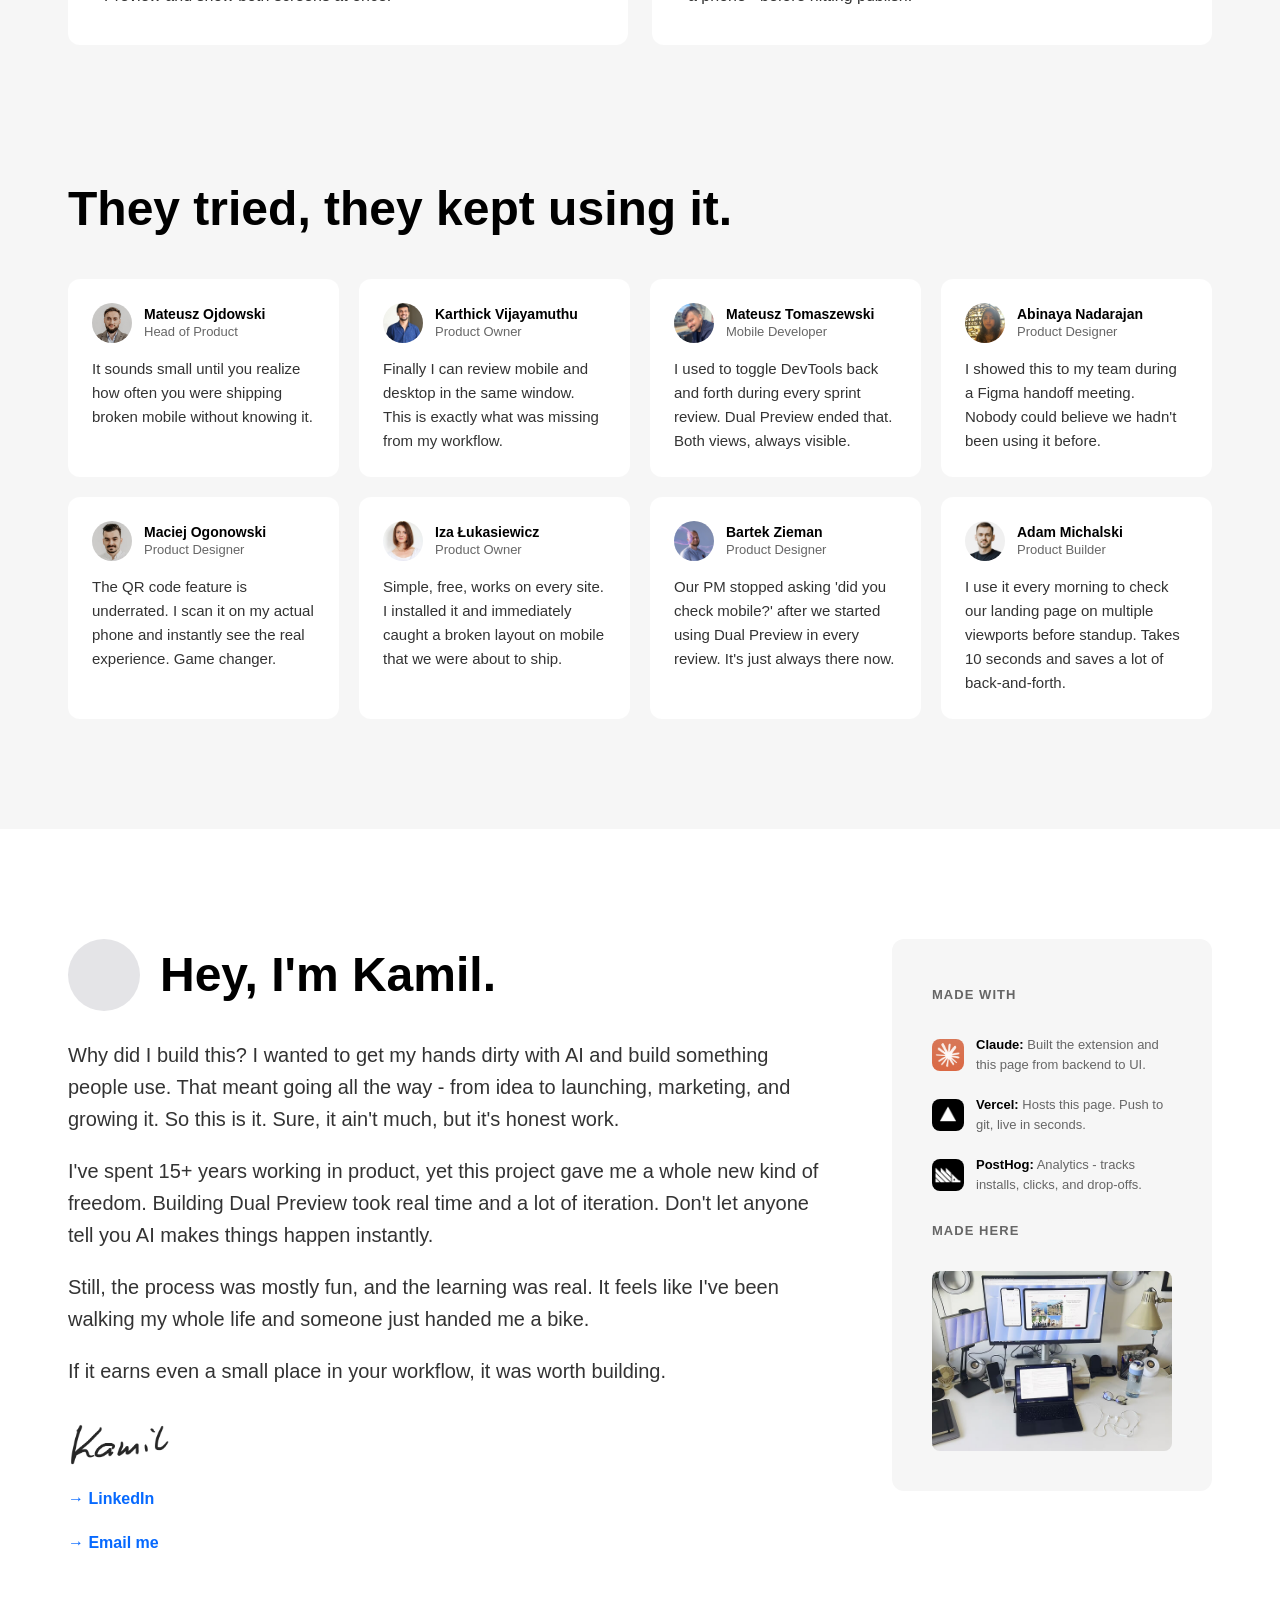
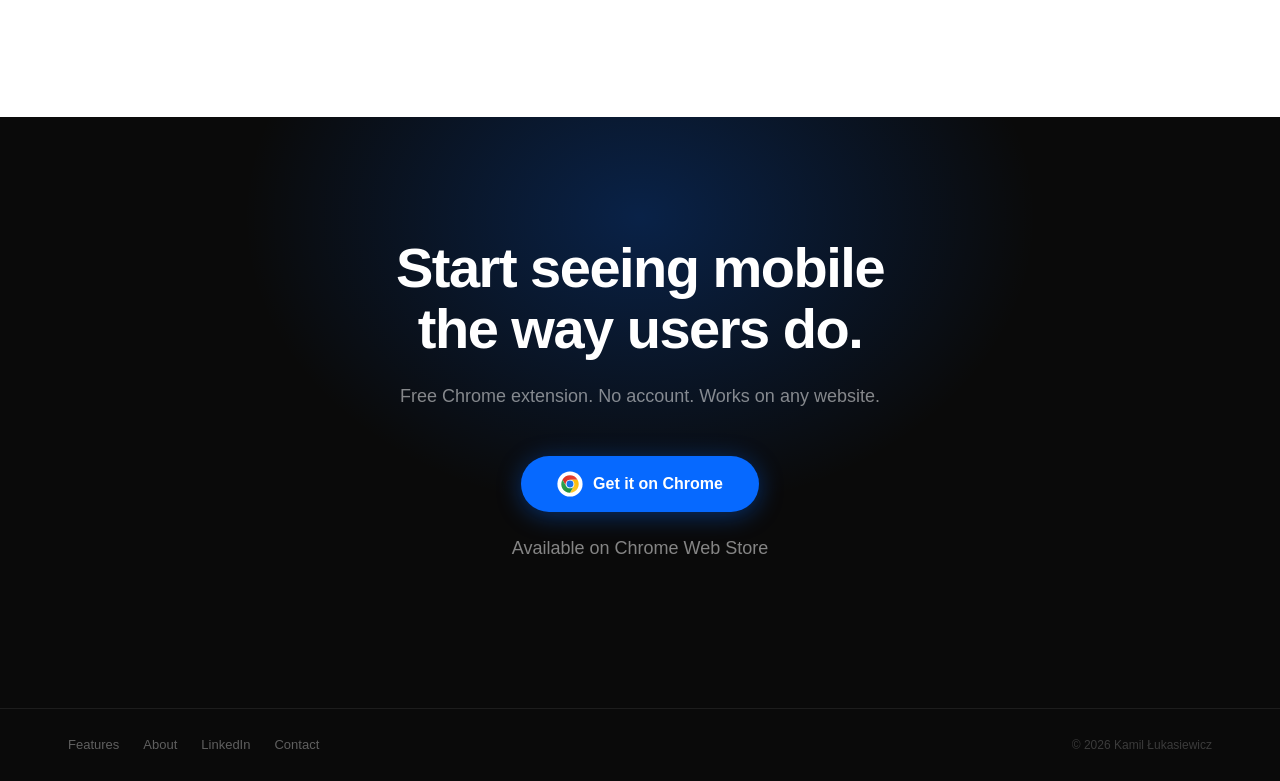
==== commit 0f5f91bb: "copy: rename 'panel' to 'window' throughout landing page Co-Authored-By: Claude Sonnet 4.6 <noreply@" ====
--- a/index.html
+++ b/index.html
@@ -1408,14 +1408,14 @@
       <div class="feature-item">
 
         <svg class="feature-icon" viewBox="0 0 24 24" fill="none" stroke="currentColor" stroke-width="1" stroke-linecap="round" stroke-linejoin="round"><path d="M9.225 18.412a1.595 1.595 0 0 1 -1.225 .588c-.468 0 -.914 -.214 -1.225 -.588l-4.361 -5.248a1.844 1.844 0 0 1 0 -2.328l4.361 -5.248a1.595 1.595 0 0 1 1.225 -.588c.468 0 .914 .214 1.225 .588l4.361 5.248a1.844 1.844 0 0 1 0 2.328l-4.361 5.248z" /><path d="M17 5l4.586 5.836a1.844 1.844 0 0 1 0 2.328l-4.586 5.836" /><path d="M13 5l4.586 5.836a1.844 1.844 0 0 1 0 2.328l-4.586 5.836" /></svg>
-        <h3>Multiple panels</h3>
-        <p>Compare three mobile sizes at once, or run two desktop breakpoints in parallel. Add panels dynamically.</p>
+        <h3>Multiple windows</h3>
+        <p>Compare three mobile sizes at once, or run two desktop breakpoints in parallel. Add windows dynamically.</p>
       </div>
 
       <div class="feature-item">
 
         <svg class="feature-icon" viewBox="0 0 24 24" fill="none" stroke="currentColor" stroke-width="1" stroke-linecap="round" stroke-linejoin="round"><path d="M5 7h1a2 2 0 0 0 2 -2a1 1 0 0 1 1 -1h6a1 1 0 0 1 1 1a2 2 0 0 0 2 2h1a2 2 0 0 1 2 2v9a2 2 0 0 1 -2 2h-14a2 2 0 0 1 -2 -2v-9a2 2 0 0 1 2 -2" /><path d="M9 13a3 3 0 1 0 6 0a3 3 0 0 0 -6 0" /></svg>
-        <h3>Screenshot both panels</h3>
+        <h3>Capture all windows</h3>
         <p>Capture mobile and desktop in one image. Share in Slack, drop into Figma, paste into a ticket - everyone sees both.</p>
       </div>
 
@@ -1423,14 +1423,14 @@
 
         <svg class="feature-icon" viewBox="0 0 24 24" fill="none" stroke="currentColor" stroke-width="1" stroke-linecap="round" stroke-linejoin="round"><path d="M4 4m0 1a1 1 0 0 1 1 -1h4a1 1 0 0 1 1 1v4a1 1 0 0 1 -1 1h-4a1 1 0 0 1 -1 -1z" /><path d="M7 17l0 .01" /><path d="M14 4m0 1a1 1 0 0 1 1 -1h4a1 1 0 0 1 1 1v4a1 1 0 0 1 -1 1h-4a1 1 0 0 1 -1 -1z" /><path d="M7 7l0 .01" /><path d="M4 14m0 1a1 1 0 0 1 1 -1h4a1 1 0 0 1 1 1v4a1 1 0 0 1 -1 1h-4a1 1 0 0 1 -1 -1z" /><path d="M17 7l0 .01" /><path d="M14 14l3 0" /><path d="M20 14l0 .01" /><path d="M14 14l0 3" /><path d="M14 20l3 0" /><path d="M17 17l3 0" /><path d="M20 17l0 3" /></svg>
         <h3>QR code to real device</h3>
-        <p>Generate a QR for any panel URL and scan it with your phone. Feel the actual experience in your hand.</p>
+        <p>Generate a QR for any window URL and scan it with your phone. Feel the actual experience in your hand.</p>
       </div>
 
       <div class="feature-item">
 
         <svg class="feature-icon" viewBox="0 0 24 24" fill="none" stroke="currentColor" stroke-width="1" stroke-linecap="round" stroke-linejoin="round"><path d="M5.636 19.364a9 9 0 1 1 12.728 0" /><path d="M16 9l-4 4" /></svg>
         <h3>Open in PageSpeed</h3>
-        <p>One click from any panel to PageSpeed Insights - check performance of the exact URL you're reviewing.</p>
+        <p>One click from any window to PageSpeed Insights - check performance of the exact URL you're reviewing.</p>
       </div>
 
     </div>
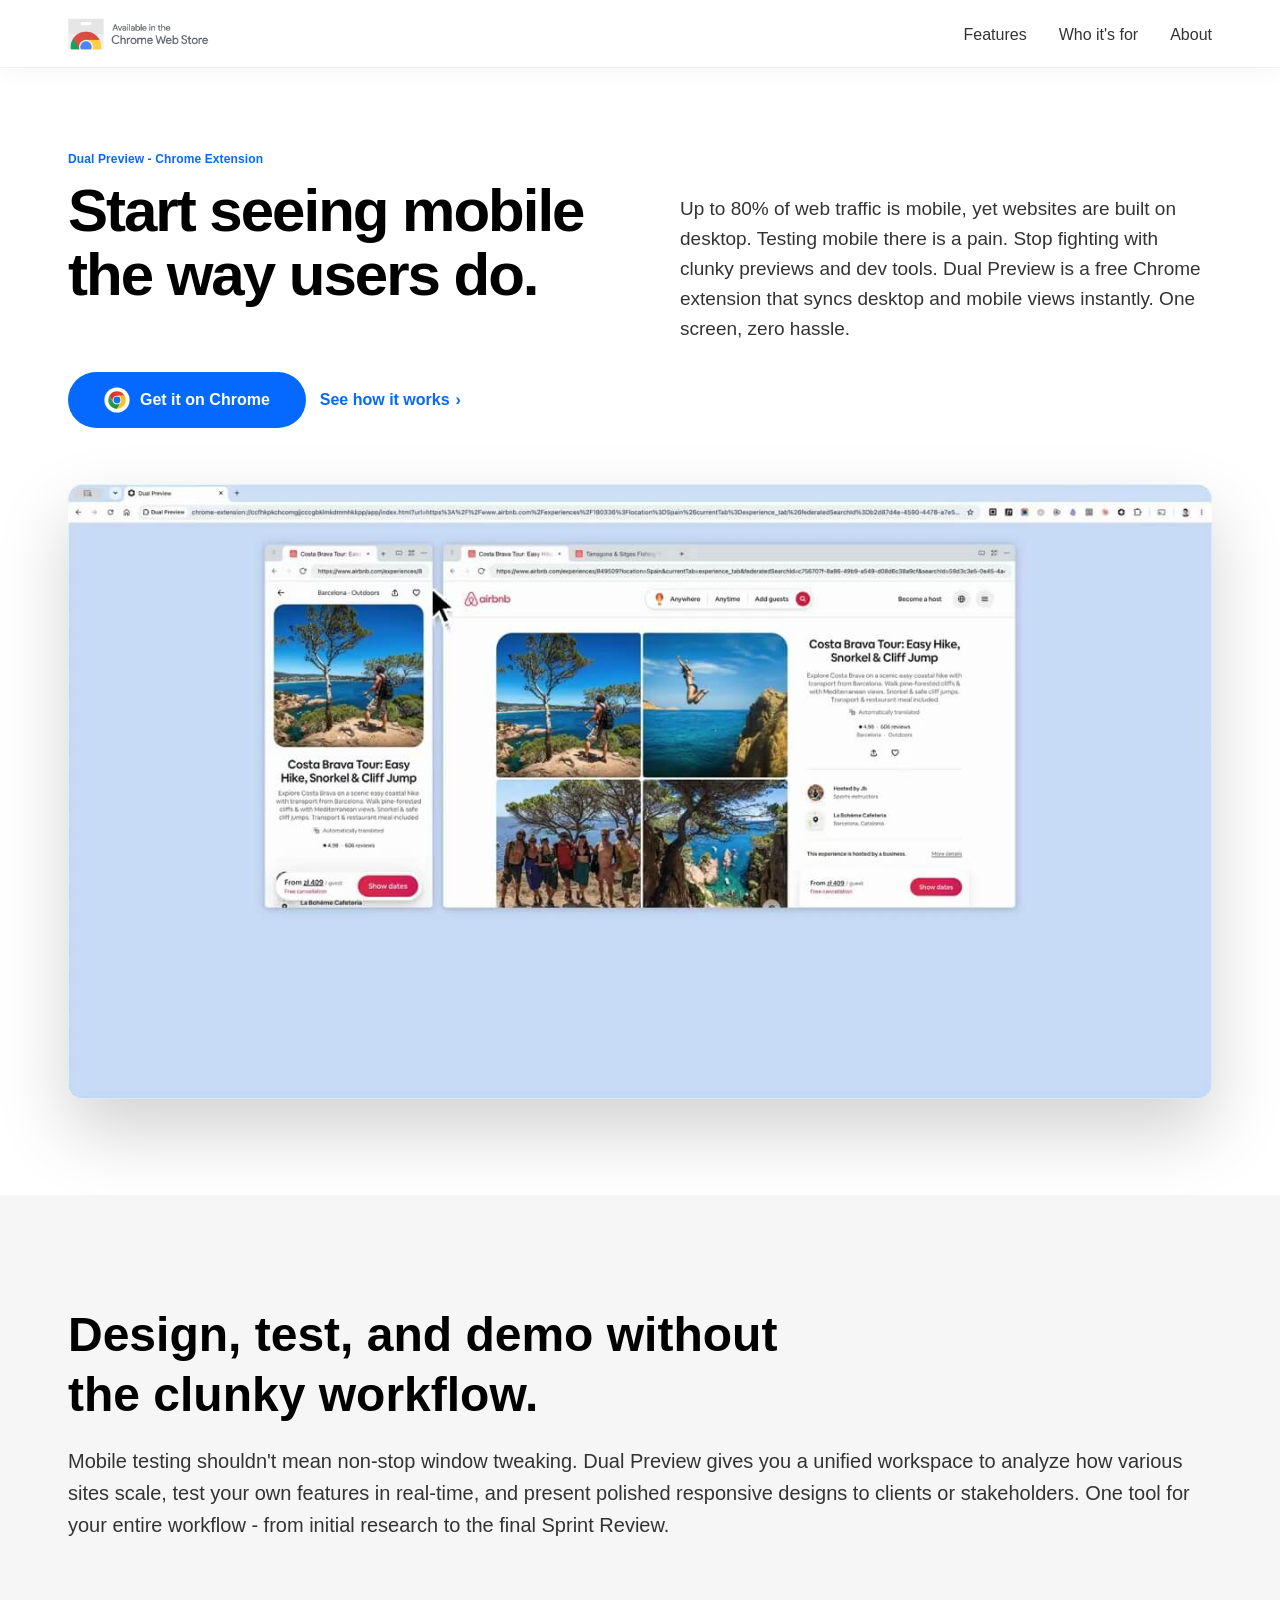
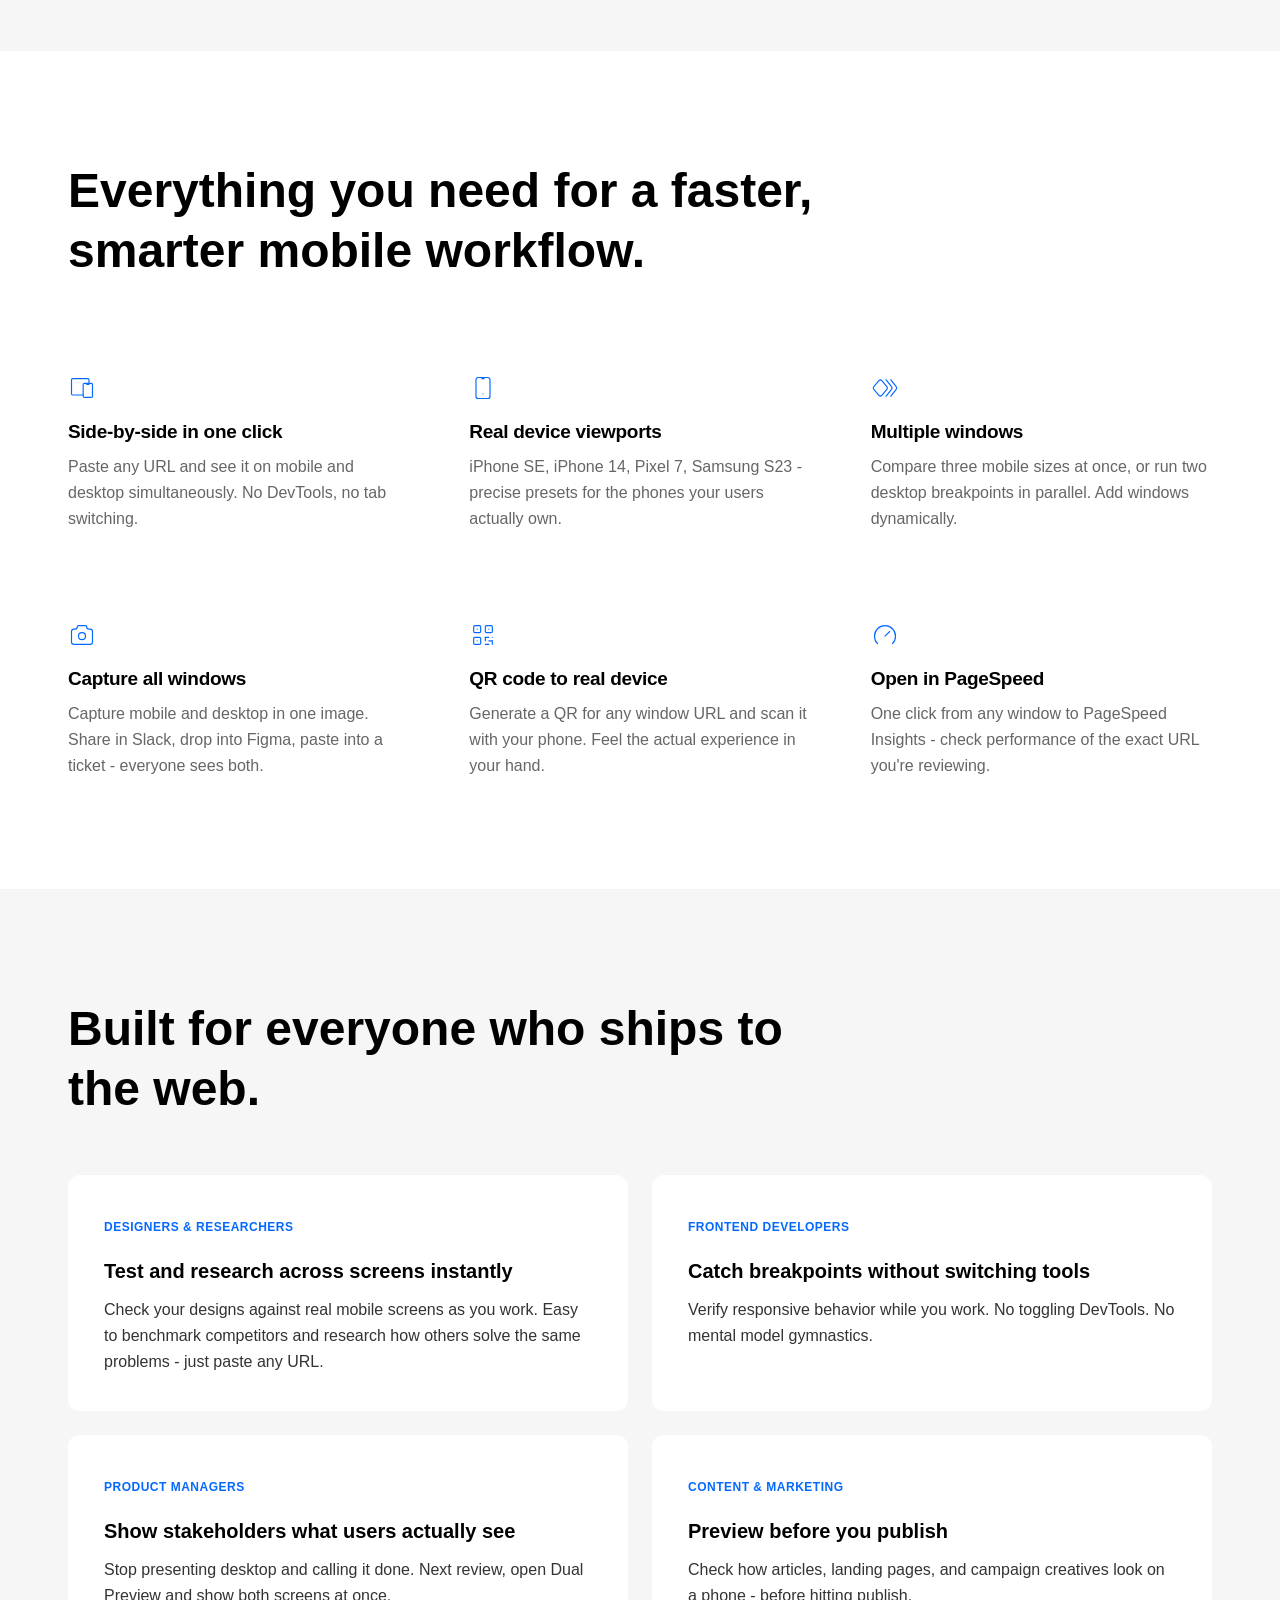
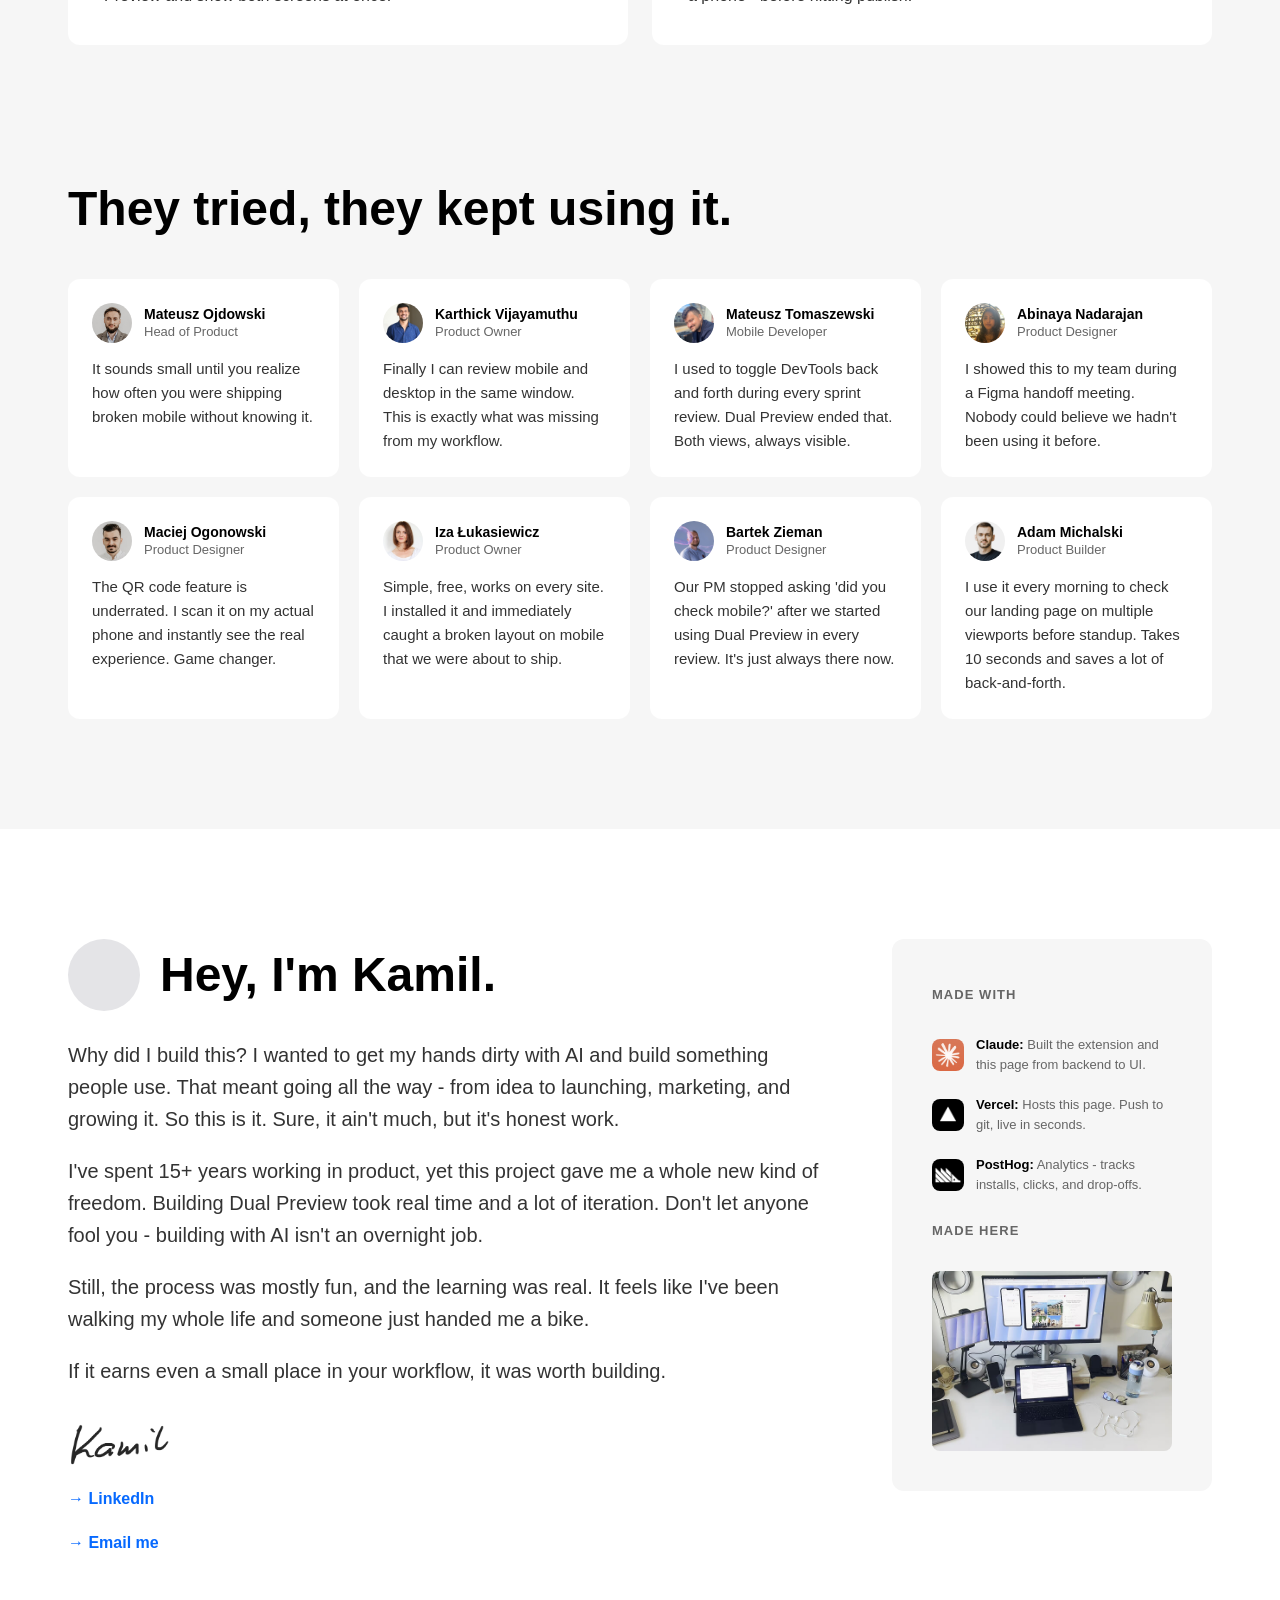
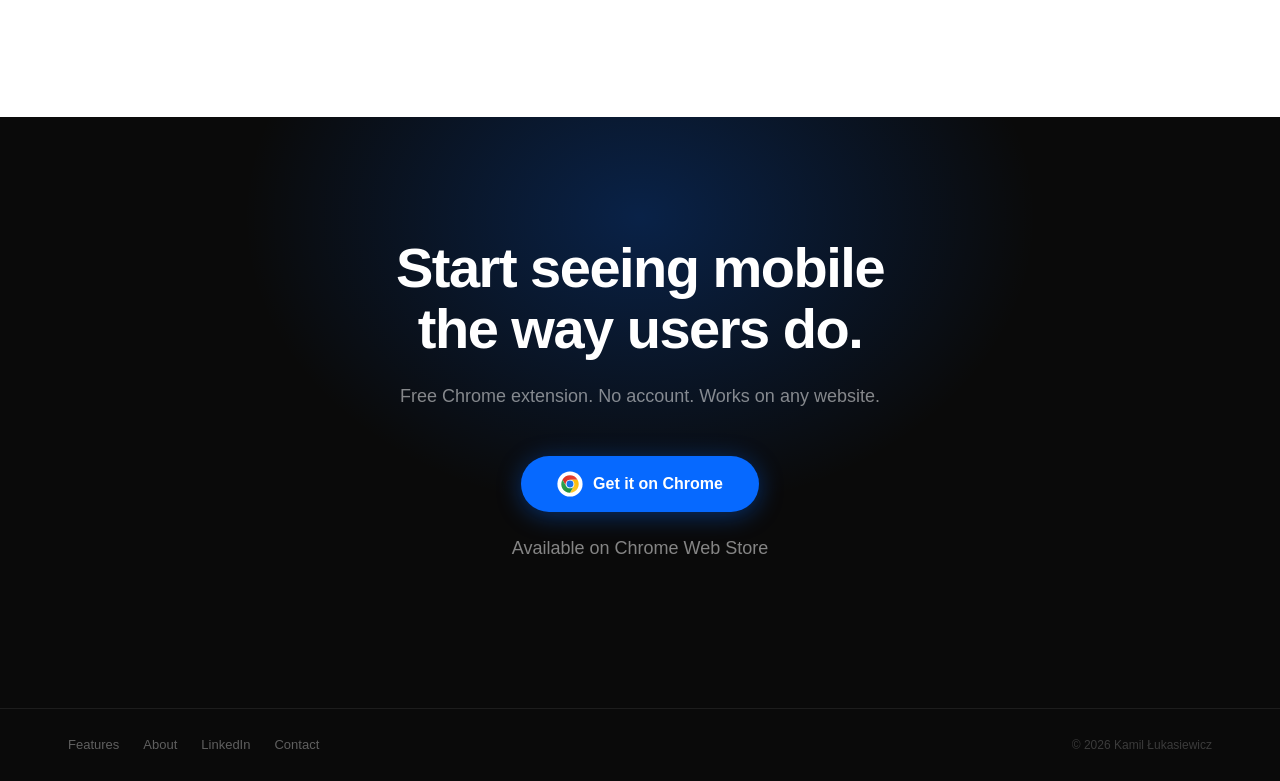
==== commit 2c35b55b: "about: update AI building quote Co-Authored-By: Claude Sonnet 4.6 <noreply@anthropic.com>" ====
--- a/index.html
+++ b/index.html
@@ -1590,7 +1590,7 @@
           </div>
         </div>
         <p>Why did I build this? I wanted to get my hands dirty with AI and build something people use. That meant going all the way - from idea to launching, marketing, and growing it. So this is it. Sure, it ain't much, but it's honest work.</p>
-        <p>I've spent 15+ years working in product, yet this project gave me a whole new kind of freedom. Building Dual Preview took real time and a lot of iteration. Don't let anyone tell you AI makes things happen instantly.</p>
+        <p>I've spent 15+ years working in product, yet this project gave me a whole new kind of freedom. Building Dual Preview took real time and a lot of iteration. Don't let anyone fool you - building with AI isn't an overnight job.</p>
         <p>Still, the process was mostly fun, and the learning was real. It feels like I've been walking my whole life and someone just handed me a bike.</p>
         <p>If it earns even a small place in your workflow, it was worth building.</p>
 
